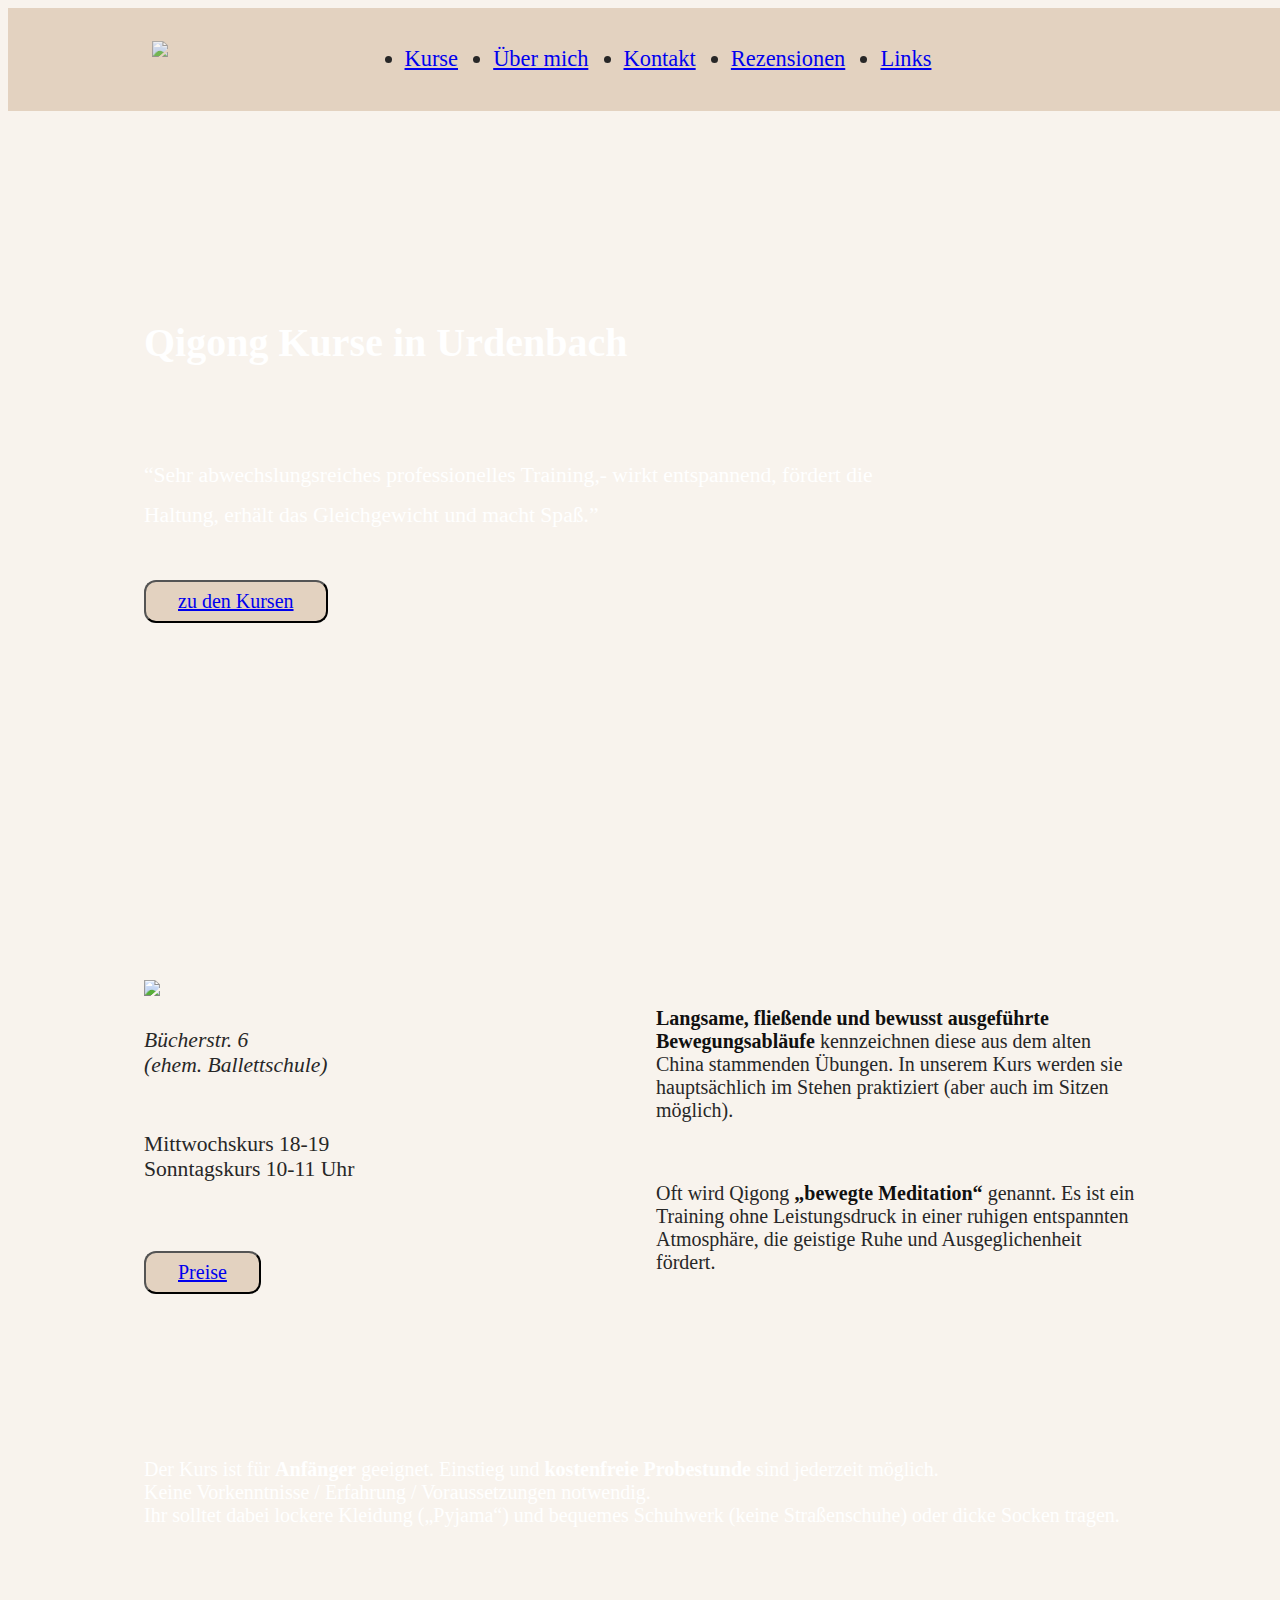
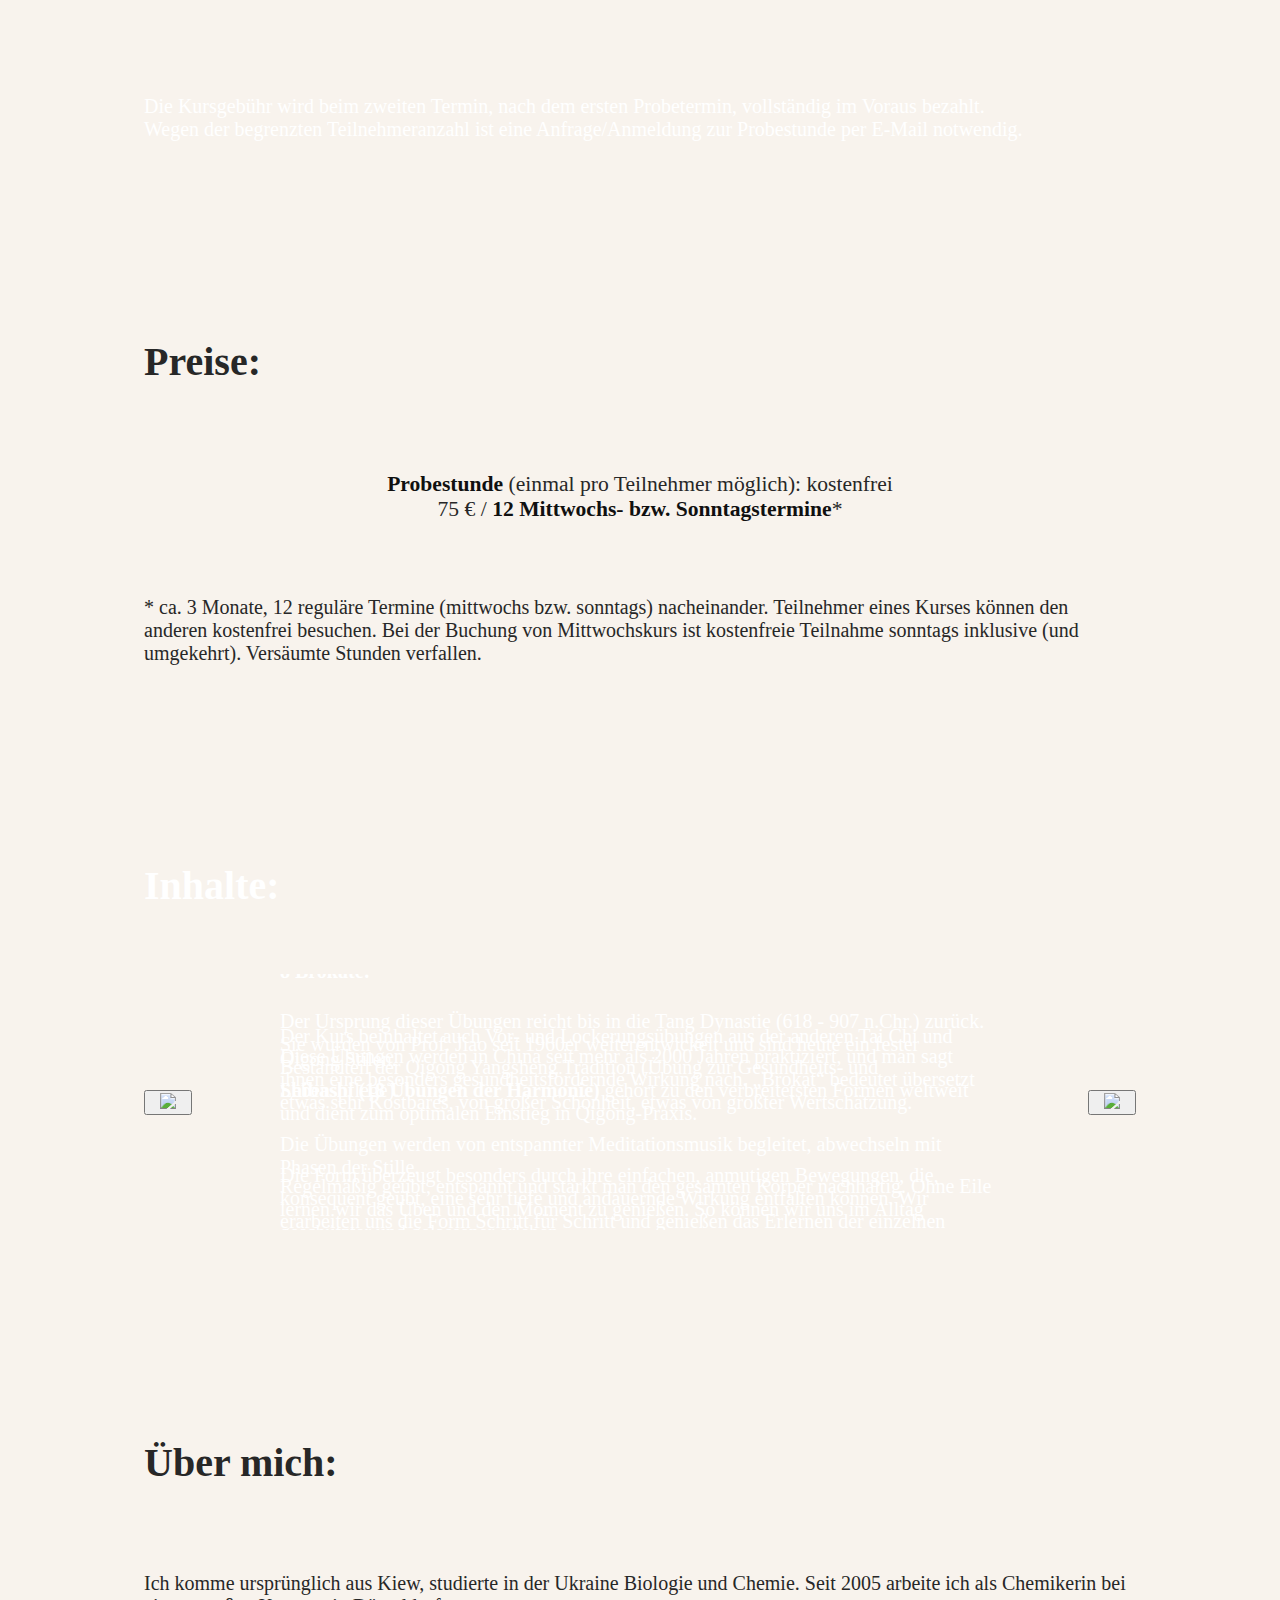
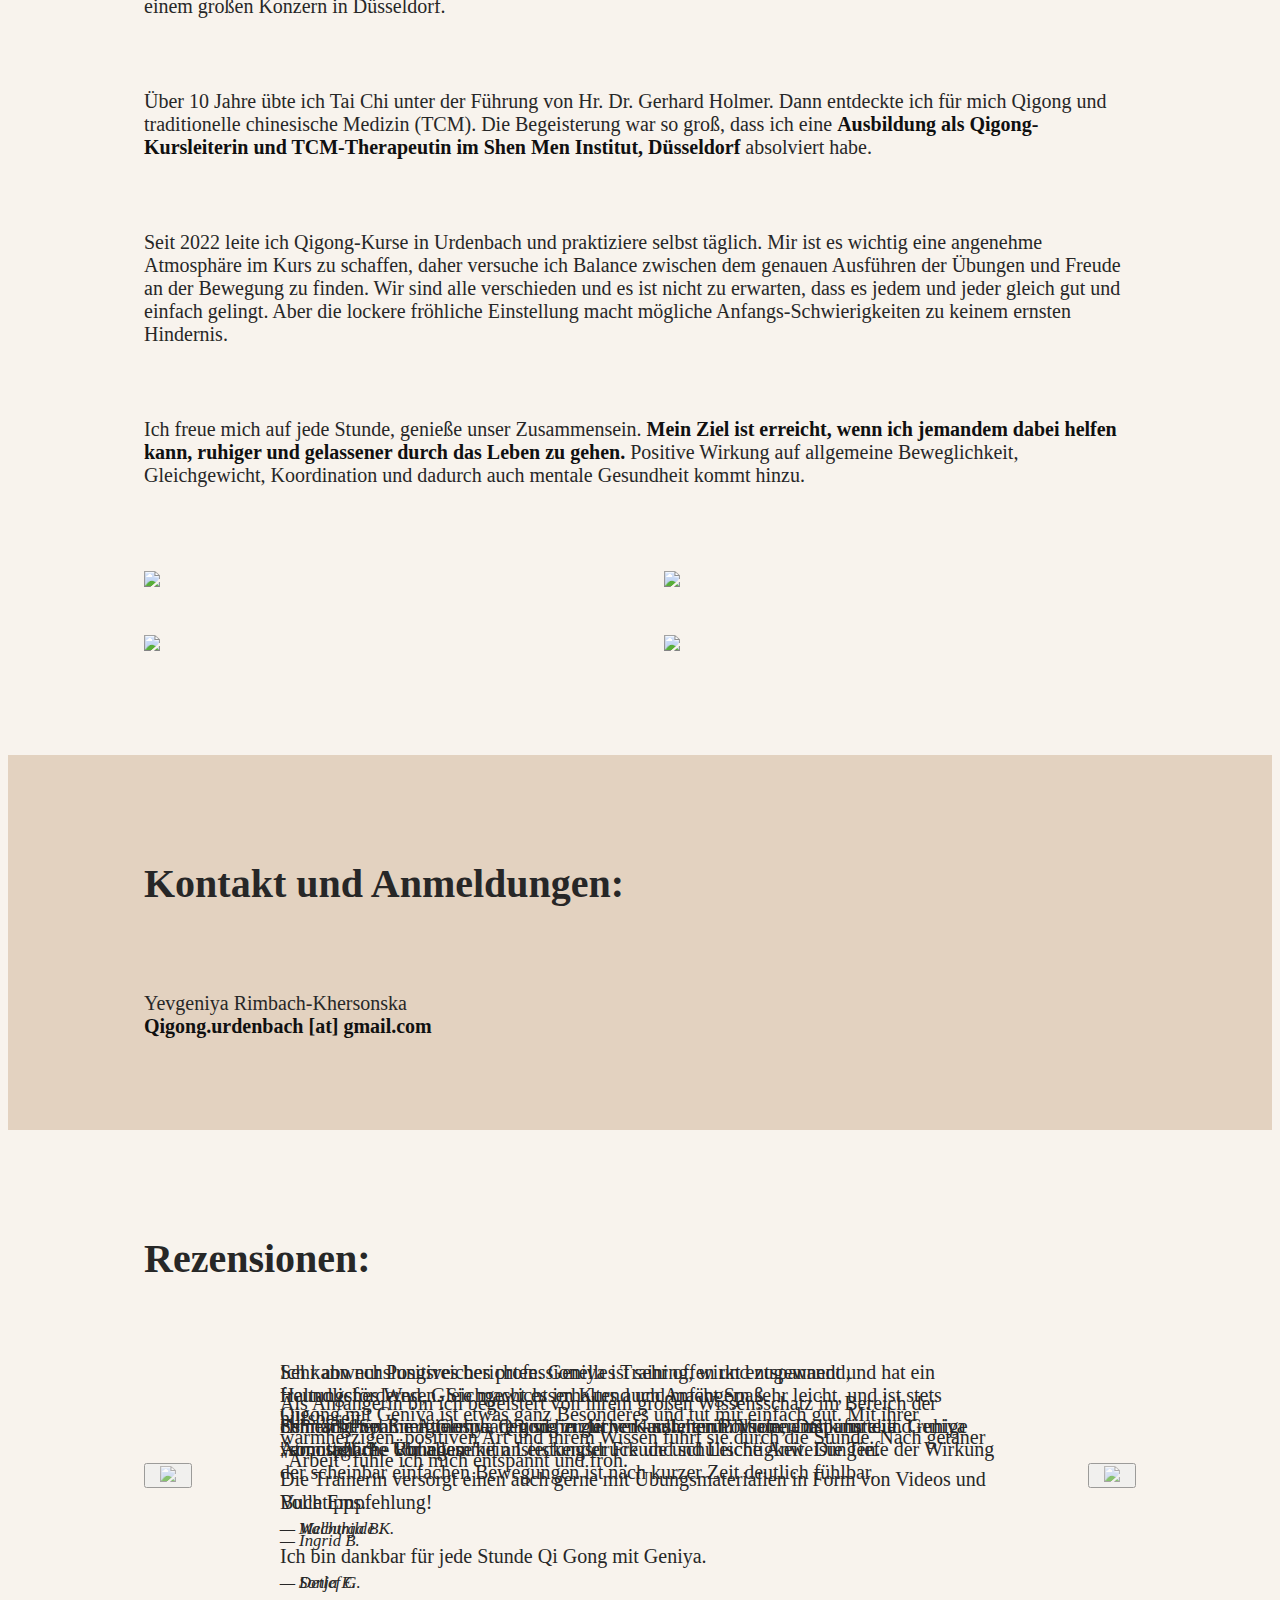
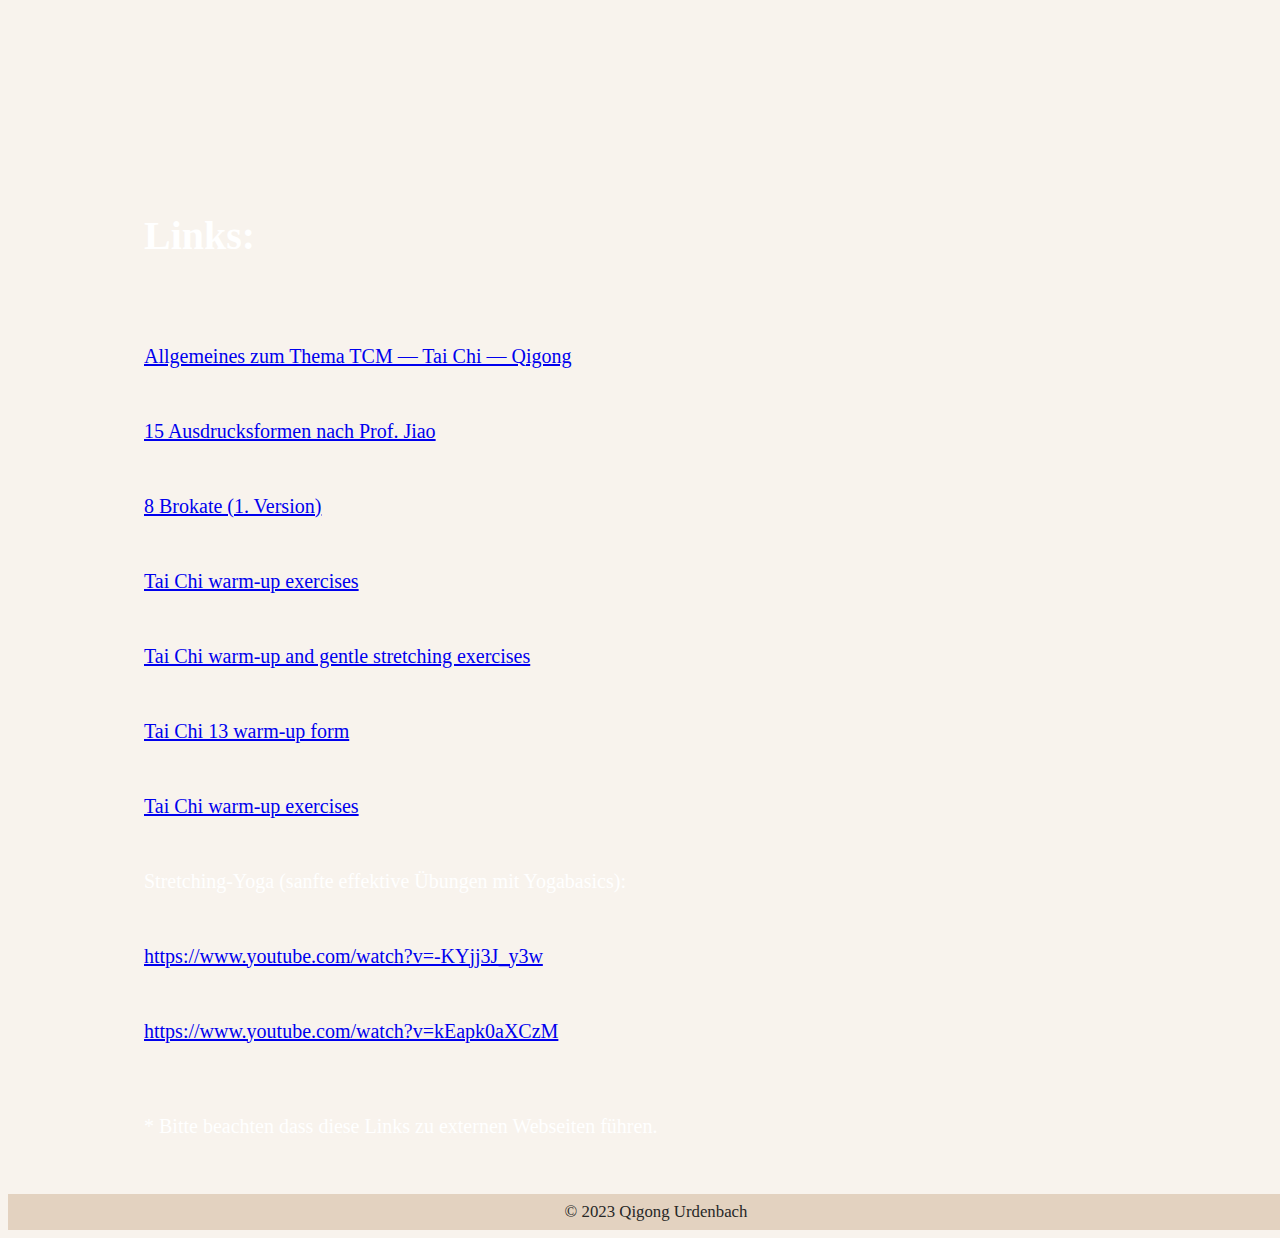
==== index.html @ e3612f19 "made carousel scroll grab window width dependent" ====
<!DOCTYPE html>
<html lang="de">
	<head>
		<link rel="stylesheet" type="text/css" href="reset.css" />
		<link rel="stylesheet" type="text/css" href="style.css" />
		<meta name="description" content="Qi Gong Kurse in Urdenbach, Düsseldorf" />
		<meta name="author" content="Mora Obradovic" />
		<meta name="viewport" content="width=device-width, initial-scale=1.0" />
		<meta charset="UTF-8" />
		<meta http-equiv="X-UA-Compatible" content="IE=edge" />
		<meta name="title" content="Qi Gong in Urdenbach" />
		<title>Qigong Urdenbach</title>
		<script type="module" src="main.js"></script>
	</head>

	<body class="section-bg_light">
		<!----------------------------- HEADER -------------------------------------->
		<header class="header section-bg_medium">
			<div class="header__container">
				<div class="header__logo">
					<a href="#"><img src="material/qigong%20urdenbach%20logo.png" /></a>
				</div>
				<nav>
					<ul id="header__navbar" class="header__navbar">
						<button id="btn-mobile-menu_close" class="hamburger_menu">
							<svg
								xmlns="http://www.w3.org/2000/svg"
								fill="none"
								viewBox="0 0 24 24"
								stroke-width="1.5"
								stroke="currentColor"
								width="100%"
								height="100%"
							>
								<path
									stroke-linecap="round"
									stroke-linejoin="round"
									d="M6 18L18 6M6 6l12 12"
								/>
							</svg>
						</button>
						<li><a href="#Kurse">Kurse</a></li>
						<li><a href="#Ueber_mich">Über mich</a></li>
						<li><a href="#Kontakt">Kontakt</a></li>
						<li><a href="#Rezensionen">Rezensionen</a></li>
						<li><a href="#Links">Links</a></li>
					</ul>
				</nav>
				<div class="header__rechte-ecke">
					<button id="btn-mobile-menu_open" class="hamburger_menu">
						<svg
							xmlns="http://www.w3.org/2000/svg"
							fill="none"
							viewBox="0 0 24 24"
							stroke-width="1.5"
							stroke="currentColor"
							width="100%"
							height="100%"
						>
							<path
								stroke-linecap="round"
								stroke-linejoin="round"
								d="M3.75 6.75h16.5M3.75 12h16.5m-16.5 5.25h16.5"
							/>
						</svg>
					</button>
				</div>
			</div>
		</header>
		<main>
			<!----------------------------- HERO -------------------------------------->
			<section class="section-hero --section-bg_image">
				<div class="section__container-row">
					<div class="section-hero__left-item">
						<h1 class="section-heading">Qigong Kurse in Urdenbach</h1>
						<div class="section-hero__container">
							<p class="hero__text">
								“Sehr abwechslungsreiches professionelles Training,- wirkt
								entspannend, fördert die Haltung, erhält das Gleichgewicht und
								macht Spaß.”
							</p>
							<button class="button --margin-top">
								<a href="#Kurse">zu den Kursen</a>
							</button>
						</div>
					</div>
					<div class="section-hero__right-item"></div>
				</div>
			</section>
			<!----------------------------- SECTION KURSE -------------------------------------->
			<section id="Kurse" class="section-bg_light">
				<div class="section__container-row">
					<div class="section-kurse__left-item">
						<img
							class="section-kurse__logo"
							src="material/qigong%20urdenbach%20logo.png"
						/>
						<address class="text-large">
							Bücherstr. 6
							<br />
							(ehem. Ballettschule)
						</address>

						<p class="text-large">
							Mittwochskurs 18-19
							<br />
							Sonntagskurs 10-11 Uhr
						</p>
						<button class="button">
							<a href="#Preise">Preise</a>
						</button>
					</div>
					<div class="section-kurse__right-item">
						<!-- <iframe
							src="https://www.google.com/maps/embed?pb=!1m18!1m12!1m3!1d2502.953207985899!2d6.866088715536618!3d51.146213979577404!2m3!1f0!2f0!3f0!3m2!1i1024!2i768!4f13.1!3m3!1m2!1s0x47b8cccb481c6ac1%3A0x5a1dfdce46d3f08c!2zQsO8Y2hlcnN0cmHDn2UgNiwgNDA1OTMgRMO8c3NlbGRvcmY!5e0!3m2!1sen!2sde!4v1680103385649!5m2!1sen!2sde"
							style="border: 0"
							allowfullscreen=""
							loading="lazy"
							height="100%"
							referrerpolicy="no-referrer-when-downgrade"
						></iframe> -->
						<p class="text-special">
							<b
								>Langsame, fließende und bewusst ausgeführte Bewegungsabläufe</b
							>
							kennzeichnen diese aus dem alten China stammenden Übungen. In
							unserem Kurs werden sie hauptsächlich im Stehen praktiziert (aber
							auch im Sitzen möglich).
						</p>
						<p class="text-special">
							Oft wird Qigong
							<b>„bewegte Meditation“</b> genannt. Es ist ein Training ohne
							Leistungsdruck in einer ruhigen entspannten Atmosphäre, die
							geistige Ruhe und Ausgeglichenheit fördert.
						</p>
					</div>
				</div>
			</section>
			<!----------------------------- SECTION KURSINFOS -------------------------------------->
			<section class="section-kursinfos --section-bg_image">
				<div class="section__container-column --s-kursinfos__container">
					<p class="text-regular">
						Der Kurs ist für <b>Anfänger</b> geeignet. Einstieg und
						<b>kostenfreie Probestunde</b> sind jederzeit möglich.
						<br />
						Keine Vorkenntnisse / Erfahrung / Voraussetzungen notwendig.
						<br />
						Ihr solltet dabei lockere Kleidung („Pyjama“) und bequemes Schuhwerk
						(keine Straßenschuhe) oder dicke Socken tragen.
					</p>
					<p class="text-special">
						Die Kursgebühr wird beim zweiten Termin, nach dem ersten
						Probetermin, vollständig im Voraus bezahlt.
						<br />
						Wegen der begrenzten Teilnehmeranzahl ist eine Anfrage/Anmeldung zur
						Probestunde per E-Mail notwendig.
					</p>
				</div>
			</section>
			<!----------------------------- SECTION PREISE -------------------------------------->
			<section class="section-bg_light" id="Preise">
				<div class="section__container-column">
					<h2 class="section-heading">Preise:</h2>
					<p class="text-large --text-align-center">
						<b>Probestunde</b> (einmal pro Teilnehmer möglich): kostenfrei
						<br />
						75 € / <b>12 Mittwochs- bzw. Sonntagstermine</b>*
					</p>
					<p class="text-special">
						* ca. 3 Monate, 12 reguläre Termine (mittwochs bzw. sonntags)
						nacheinander. Teilnehmer eines Kurses können den anderen kostenfrei
						besuchen. Bei der Buchung von Mittwochskurs ist kostenfreie
						Teilnahme sonntags inklusive (und umgekehrt). Versäumte Stunden
						verfallen.
					</p>
				</div>
			</section>
			<!----------------------------- SECTION INHALTE -------------------------------------->
			<section id="Kursinhalte" class="section-inhalte --section-bg_image">
				<div class="section__container-column">
					<h2 class="section-heading">Inhalte:</h2>
					<div class="carousel">
						<button class="carousel-btn --btn-white btn-l">
							<img src="./public/svgs/chevron-l-white.svg" />
						</button>

						<div class="carousel__container">
							<div class="carousel__inhalt-container">
								<blockquote class="carousel__inhalt">
									<p class="text-regular">
										<b>Shibashi (18 Übungen der Harmonie)</b> gehört zu den
										verbreitetsten Formen weltweit und dient zum optimalen
										Einstieg in Qigong-Praxis.
									</p>
								</blockquote>
							</div>
							<div class="carousel__inhalt-container">
								<blockquote class="carousel__inhalt">
									<p class="text-regular">
										<b>8 Brokate:</b>
									</p>
									<p class="text-regular">
										Diese Übungen werden in China seit mehr als 2000 Jahren
										praktiziert, und man sagt ihnen eine besonders
										gesundheitsfördernde Wirkung nach. „Brokat“ bedeutet
										übersetzt etwas sehr Kostbares, von großer Schönheit, etwas
										von größter Wertschätzung.
									</p>
									<p class="text-regular">
										Regelmäßig geübt, entspannt und stärkt man den gesamten
										Körper nachhaltig. Ohne Eile lernen wir das Üben und den
										Moment zu genießen. So können wir uns im Alltag geschützter
										und gelassener erleben.
									</p>
								</blockquote>
							</div>
							<div class="carousel__inhalt-container">
								<blockquote class="carousel__inhalt">
									<p class="text-regular">
										<b
											>Die 15 Ausdrucksformen nach Prof. Jiao (Qigong Tai Chi
											Shiwushi):</b
										>
									</p>
									<p class="text-regular">
										Der Ursprung dieser Übungen reicht bis in die Tang Dynastie
										(618 - 907 n.Chr.) zurück. Sie wurden von Prof. Jiao seit
										1960er weiterentwickelt und sind heute ein fester
										Bestandteil der Qigong Yangsheng Tradition (Übung zur
										Gesundheits- und Lebenspflege).
									</p>

									<p class="text-regular">
										Die Form überzeugt besonders durch ihre einfachen, anmutigen
										Bewegungen, die, konsequent geübt, eine sehr tiefe und
										andauernde Wirkung entfalten können. Wir erarbeiten uns die
										Form Schritt für Schritt und genießen das Erlernen der
										einzelnen Übungen, wie etwa „Der rote Drache spreizt seine
										Klauen“ oder „Zerteile die Wolken und halte den Mond“.
									</p>
								</blockquote>
							</div>
							<div class="carousel__inhalt-container">
								<blockquote class="carousel__inhalt">
									<p class="text-regular">
										Der Kurs beinhaltet auch Vor- und Lockerungsübungen aus der
										anderen Tai Chi und Qigong Stilen.
									</p>
									<p class="text-regular">
										Die Übungen werden von entspannter Meditationsmusik
										begleitet, abwechseln mit Phasen der Stille.
									</p>
								</blockquote>
							</div>
						</div>
						<button class="carousel-btn --btn-white btn-r">
							<img src="./public/svgs/chevron-r-white.svg" />
						</button>
					</div>
				</div>
			</section>
			<!----------------------------- SECTION UEBER MICH -------------------------------------->
			<section id="Ueber_mich" class="section-bg_light">
				<div class="section__container-column">
					<h2 class="section-heading">Über mich:</h2>
					<p class="text-special">
						Ich komme ursprünglich aus Kiew, studierte in der Ukraine Biologie
						und Chemie. Seit 2005 arbeite ich als Chemikerin bei einem großen
						Konzern in Düsseldorf.
					</p>
					<p class="text-special">
						Über 10 Jahre übte ich Tai Chi unter der Führung von Hr. Dr. Gerhard
						Holmer. Dann entdeckte ich für mich Qigong und traditionelle
						chinesische Medizin (TCM). Die Begeisterung war so groß, dass ich
						eine
						<b
							>Ausbildung als Qigong-Kursleiterin und TCM-Therapeutin im Shen
							Men Institut, Düsseldorf</b
						>
						absolviert habe.
					</p>
					<p class="text-special">
						Seit 2022 leite ich Qigong-Kurse in Urdenbach und praktiziere selbst
						täglich. Mir ist es wichtig eine angenehme Atmosphäre im Kurs zu
						schaffen, daher versuche ich Balance zwischen dem genauen Ausführen
						der Übungen und Freude an der Bewegung zu finden. Wir sind alle
						verschieden und es ist nicht zu erwarten, dass es jedem und jeder
						gleich gut und einfach gelingt. Aber die lockere fröhliche
						Einstellung macht mögliche Anfangs-Schwierigkeiten zu keinem ernsten
						Hindernis.
					</p>
					<p class="text-special">
						Ich freue mich auf jede Stunde, genieße unser Zusammensein.
						<b>
							Mein Ziel ist erreicht, wenn ich jemandem dabei helfen kann,
							ruhiger und gelassener durch das Leben zu gehen.
						</b>
						Positive Wirkung auf allgemeine Beweglichkeit, Gleichgewicht,
						Koordination und dadurch auch mentale Gesundheit kommt hinzu.
					</p>
					<div class="section-ueber_mich__gallerie">
						<img src="material/1-P1010090.JPG" />
						<img src="material/1-P1010098.JPG" />
						<img src="material/1-P1010136.JPG" />
						<img src="material/flyer1.heic" />
					</div>
				</div>
			</section>
			<!----------------------------- SECTION KONTAKT -------------------------------------->
			<section class="section-bg_medium" id="Kontakt">
				<div class="section__container-column">
					<h2 class="section-heading">Kontakt und Anmeldungen:</h2>
					<p class="text-regular">
						Yevgeniya Rimbach-Khersonska
						<br />
						<b>Qigong.urdenbach [at] gmail.com</b>
					</p>
				</div>
			</section>
			<!----------------------------- SECTION REZENSIONEN -------------------------------------->
			<section id="Rezensionen" class="section-bg_light">
				<div class="section__container-column">
					<h2 class="section-heading">Rezensionen:</h2>
					<div class="carousel">
						<button class="carousel-btn btn-l">
							<img src="./public/svgs/chevron-l.svg" />
						</button>
						<div class="carousel__container">
							<div class="carousel__inhalt-container">
								<blockquote class="carousel__inhalt">
									<p class="text-regular">
										Qigong mit Geniya ist etwas ganz Besonderes und tut mir
										einfach gut. Mit ihrer warmherzigen, positiven Art und ihrem
										Wissen führt sie durch die Stunde. Nach getaner "Arbeit"
										fühle ich mich entspannt und froh.
									</p>
									<p class="text-special text-small">
										<cite>&mdash; Ingrid B.</cite>
									</p>
								</blockquote>
							</div>
							<div class="carousel__inhalt-container">
								<blockquote class="carousel__inhalt">
									<p class="text-regular">
										Qigong mit Geniya macht mir sehr viel Freude.
									</p>
									<p class="text-regular">
										Als Anfängerin bin ich begeistert von ihrem großen
										Wissensschatz im Bereich der chinesischen Energielehre, den
										sie in gut verdaulichen Portionen mit uns teilt. Geniya
										vermittelt die Übungen mit ansteckender Freude und
										Leichtigkeit. Die Tiefe der Wirkung der scheinbar einfachen
										Bewegungen ist nach kurzer Zeit deutlich fühlbar.
									</p>
									<p class="text-regular">
										Ich bin dankbar für jede Stunde Qi Gong mit Geniya.
									</p>
									<p class="text-special text-small">
										<cite>&mdash; Anne S.</cite>
									</p>
								</blockquote>
							</div>

							<div class="carousel__inhalt-container">
								<blockquote class="carousel__inhalt">
									<p class="text-regular">
										Sehr angenehme Atmosphäre und herzliche Kursleiterin. Vielen
										Dank für die "sonntägliche Ruheoase"
									</p>
									<p class="text-special text-small">
										<cite>&mdash; Mechthilde K.</cite>
									</p>
								</blockquote>
							</div>
							<div class="carousel__inhalt-container">
								<blockquote class="carousel__inhalt">
									<p class="text-regular">
										Sehr abwechslungsreiches professionelles Training, wirkt
										entspannend, Haltungsfördernd, Gleichgewichtserhaltend und
										macht Spaß.
									</p>
									<p class="text-regular">
										Die Trainerin versorgt einen auch gerne mit
										Übungsmaterialien in Form von Videos und Buchtipps.
									</p>
									<p class="text-special text-small">
										<cite>&mdash; Sonja E.</cite>
									</p>
								</blockquote>
							</div>

							<div class="carousel__inhalt-container">
								<blockquote class="carousel__inhalt">
									<p class="text-regular">
										Ich kann nur Positives berichten. Geniya ist sehr offen und
										zugewandt und hat ein freundliches Wesen. Sie macht es im
										Kurs auch Anfängern sehr leicht, und ist stets hilfsbereit.
									</p>

									<p class="text-regular">Volle Empfehlung!</p>
									<p class="text-special text-small">
										<cite>&mdash; Detlef G.</cite>
									</p>
								</blockquote>
							</div>
							<div class="carousel__inhalt-container">
								<blockquote class="carousel__inhalt">
									<p class="text-regular">
										Es macht Spaß mit Geniya Qigong zu lernen - sehr einfühlsam,
										entspannte und ruhige Atmosphäre - vor allem kein
										Leistungsdruck und schulische Anweisungen.
									</p>
									<p class="text-special text-small">
										<cite>&mdash; Walburga B.</cite>
									</p>
								</blockquote>
							</div>
						</div>
						<button class="carousel-btn btn-r">
							<img src="./public/svgs/chevron-r.svg" />
						</button>
					</div>
				</div>
			</section>
			<!----------------------------- SECTION LINKS -------------------------------------->
			<section id="Links" class="section-links --section-bg_image">
				<div class="section__container-column">
					<h2 class="section-heading">Links:</h2>
					<div class="section-links__links text-regular">
						<p>
							<a href="https://taiji-forum.de/qigong/#tcm">
								Allgemeines zum Thema TCM &mdash; Tai Chi &mdash; Qigong
							</a>
						</p>
						<p>
							<a href="https://www.youtube.com/watch?v=NWKXgS5KwWg&t=2038s">
								15 Ausdrucksformen nach Prof. Jiao
							</a>
						</p>
						<p>
							<a href="https://www.youtube.com/watch?v=cwlvTcWR3Gs">
								8 Brokate (1. Version)
							</a>
						</p>
						<p>
							<a href="    https://www.youtube.com/watch?v=P4vtnjWkR5s">
								Tai Chi warm-up exercises
							</a>
						</p>
						<p>
							<a href="https://www.youtube.com/watch?v=CapcTSdebkA&t=84s">
								Tai Chi warm-up and gentle stretching exercises
							</a>
						</p>
						<p>
							<a href="https://www.youtube.com/watch?v=yZDytxYvkLg&t=38s">
								Tai Chi 13 warm-up form
							</a>
						</p>
						<p>
							<a href="https://www.youtube.com/watch?v=KV-rZsddrp8">
								Tai Chi warm-up exercises
							</a>
						</p>
						<p>Stretching-Yoga (sanfte effektive Übungen mit Yogabasics):</p>
						<p>
							<a href="https://www.youtube.com/watch?v=-KYjj3J_y3w">
								https://www.youtube.com/watch?v=-KYjj3J_y3w
							</a>
						</p>
						<p>
							<a href="https://www.youtube.com/watch?v=kEapk0aXCzM">
								https://www.youtube.com/watch?v=kEapk0aXCzM
							</a>
						</p>
					</div>
					<p class="text-special">
						* Bitte beachten dass diese Links zu externen Webseiten führen.
					</p>
				</div>
			</section>
		</main>
		<!----------------------------- FOOTER  -------------------------------------->
		<footer class="footer section-bg_medium">
			<small class="text-small"> © 2023 Qigong Urdenbach </small>
		</footer>
	</body>
</html>
---- style.css ----
/* Contents of this file:
  * 1.0 - Font imports
  * 2.0 - Variables
  * 3.0 - Global CSS
  * 4.0 - Single-use Components
  * 5.0 - Utility Classes
  * 6.0 - Media Queries
  */
/* ========================================
 * 1.0 - FONT IMPORTS 
 * ======================================= */
/* open-sans-regular - latin */
@font-face {
	font-display: swap; /* Check https://developer.mozilla.org/en-US/docs/Web/CSS/@font-face/font-display for other options. */
	font-family: "Open Sans";
	font-style: normal;
	font-weight: 400;
	src: url("./public/fonts/open-sans-v34-latin/open-sans-v34-latin-regular.eot"); /* IE9 Compat Modes */
	src: url("./public/fonts/open-sans-v34-latin/open-sans-v34-latin-regular.eot?#iefix")
			format("embedded-opentype"),
		/* IE6-IE8 */
			url("./public/fonts/open-sans-v34-latin/open-sans-v34-latin-regular.woff2")
			format("woff2"),
		/* Super Modern Browsers */
			url("./public/fonts/open-sans-v34-latin/open-sans-v34-latin-regular.woff")
			format("woff"),
		/* Modern Browsers */
			url("./public/fonts/open-sans-v34-latin/open-sans-v34-latin-regular.ttf")
			format("truetype"),
		/* Safari, Android, iOS */
			url("./public/fonts/open-sans-v34-latin/open-sans-v34-latin-regular.svg#OpenSans")
			format("svg"); /* Legacy iOS */
}
/* open-sans-600 - latin */
@font-face {
	font-display: swap; /* Check https://developer.mozilla.org/en-US/docs/Web/CSS/@font-face/font-display for other options. */
	font-family: "Open Sans";
	font-style: normal;
	font-weight: 600;
	src: url("./public/fonts/open-sans-v34-latin/open-sans-v34-latin-600.eot"); /* IE9 Compat Modes */
	src: url("./public/fonts/open-sans-v34-latin/open-sans-v34-latin-600.eot?#iefix")
			format("embedded-opentype"),
		/* IE6-IE8 */
			url("./public/fonts/open-sans-v34-latin/open-sans-v34-latin-600.woff2")
			format("woff2"),
		/* Super Modern Browsers */
			url("./public/fonts/open-sans-v34-latin/open-sans-v34-latin-600.woff")
			format("woff"),
		/* Modern Browsers */
			url("./public/fonts/open-sans-v34-latin/open-sans-v34-latin-600.ttf")
			format("truetype"),
		/* Safari, Android, iOS */
			url("./public/fonts/open-sans-v34-latin/open-sans-v34-latin-600.svg#OpenSans")
			format("svg"); /* Legacy iOS */
}
/* open-sans-700 - latin */
@font-face {
	font-display: swap; /* Check https://developer.mozilla.org/en-US/docs/Web/CSS/@font-face/font-display for other options. */
	font-family: "Open Sans";
	font-style: normal;
	font-weight: 700;
	src: url("./public/fonts/open-sans-v34-latin/open-sans-v34-latin-700.eot"); /* IE9 Compat Modes */
	src: url("./public/fonts/open-sans-v34-latin/open-sans-v34-latin-700.eot?#iefix")
			format("embedded-opentype"),
		/* IE6-IE8 */
			url("./public/fonts/open-sans-v34-latin/open-sans-v34-latin-700.woff2")
			format("woff2"),
		/* Super Modern Browsers */
			url("./public/fonts/open-sans-v34-latin/open-sans-v34-latin-700.woff")
			format("woff"),
		/* Modern Browsers */
			url("./public/fonts/open-sans-v34-latin/open-sans-v34-latin-700.ttf")
			format("truetype"),
		/* Safari, Android, iOS */
			url("./public/fonts/open-sans-v34-latin/open-sans-v34-latin-700.svg#OpenSans")
			format("svg"); /* Legacy iOS */
}
/* titillium-web-regular - latin */
@font-face {
	font-display: swap; /* Check https://developer.mozilla.org/en-US/docs/Web/CSS/@font-face/font-display for other options. */
	font-family: "Titillium Web";
	font-style: normal;
	font-weight: 400;
	src: url("./public/fonts/titillium-web-v15-latin/titillium-web-v15-latin-regular.eot"); /* IE9 Compat Modes */
	src: url("./public/fonts/titillium-web-v15-latin/titillium-web-v15-latin-regular.eot?#iefix")
			format("embedded-opentype"),
		/* IE6-IE8 */
			url("./public/fonts/titillium-web-v15-latin/titillium-web-v15-latin-regular.woff2")
			format("woff2"),
		/* Super Modern Browsers */
			url("./public/fonts/titillium-web-v15-latin/titillium-web-v15-latin-regular.woff")
			format("woff"),
		/* Modern Browsers */
			url("./public/fonts/titillium-web-v15-latin/titillium-web-v15-latin-regular.ttf")
			format("truetype"),
		/* Safari, Android, iOS */
			url("./public/fonts/titillium-web-v15-latin/titillium-web-v15-latin-regular.svg#TitilliumWeb")
			format("svg"); /* Legacy iOS */
}
/* titillium-web-600 - latin */
@font-face {
	font-display: swap; /* Check https://developer.mozilla.org/en-US/docs/Web/CSS/@font-face/font-display for other options. */
	font-family: "Titillium Web";
	font-style: normal;
	font-weight: 600;
	src: url("./public/fonts/titillium-web-v15-latin/titillium-web-v15-latin-600.eot"); /* IE9 Compat Modes */
	src: url("./public/fonts/titillium-web-v15-latin/titillium-web-v15-latin-600.eot?#iefix")
			format("embedded-opentype"),
		/* IE6-IE8 */
			url("./public/fonts/titillium-web-v15-latin/titillium-web-v15-latin-600.woff2")
			format("woff2"),
		/* Super Modern Browsers */
			url("./public/fonts/titillium-web-v15-latin/titillium-web-v15-latin-600.woff")
			format("woff"),
		/* Modern Browsers */
			url("./public/fonts/titillium-web-v15-latin/titillium-web-v15-latin-600.ttf")
			format("truetype"),
		/* Safari, Android, iOS */
			url("./public/fonts/titillium-web-v15-latin/titillium-web-v15-latin-600.svg#TitilliumWeb")
			format("svg"); /* Legacy iOS */
}
/* titillium-web-700 - latin */
@font-face {
	font-display: swap; /* Check https://developer.mozilla.org/en-US/docs/Web/CSS/@font-face/font-display for other options. */
	font-family: "Titillium Web";
	font-style: normal;
	font-weight: 700;
	src: url("./public/fonts/titillium-web-v15-latin/titillium-web-v15-latin-700.eot"); /* IE9 Compat Modes */
	src: url("./public/fonts/titillium-web-v15-latin/titillium-web-v15-latin-700.eot?#iefix")
			format("embedded-opentype"),
		/* IE6-IE8 */
			url("./public/fonts/titillium-web-v15-latin/titillium-web-v15-latin-700.woff2")
			format("woff2"),
		/* Super Modern Browsers */
			url("./public/fonts/titillium-web-v15-latin/titillium-web-v15-latin-700.woff")
			format("woff"),
		/* Modern Browsers */
			url("./public/fonts/titillium-web-v15-latin/titillium-web-v15-latin-700.ttf")
			format("truetype"),
		/* Safari, Android, iOS */
			url("./public/fonts/titillium-web-v15-latin/titillium-web-v15-latin-700.svg#TitilliumWeb")
			format("svg"); /* Legacy iOS */
}
/* sansita-regular - latin */
@font-face {
	font-display: swap; /* Check https://developer.mozilla.org/en-US/docs/Web/CSS/@font-face/font-display for other options. */
	font-family: "Sansita";
	font-style: normal;
	font-weight: 400;
	src: url("./public/fonts/sansita-v10-latin/sansita-v10-latin-regular.eot"); /* IE9 Compat Modes */
	src: url("./public/fonts/sansita-v10-latin/sansita-v10-latin-regular.eot?#iefix")
			format("embedded-opentype"),
		/* IE6-IE8 */
			url("./public/fonts/sansita-v10-latin/sansita-v10-latin-regular.woff2")
			format("woff2"),
		/* Super Modern Browsers */
			url("./public/fonts/sansita-v10-latin/sansita-v10-latin-regular.woff")
			format("woff"),
		/* Modern Browsers */
			url("./public/fonts/sansita-v10-latin/sansita-v10-latin-regular.ttf")
			format("truetype"),
		/* Safari, Android, iOS */
			url("./public/fonts/sansita-v10-latin/sansita-v10-latin-regular.svg#Sansita")
			format("svg"); /* Legacy iOS */
}
/* ========================================
 * 2.0 - VARIABLES
 * ======================================= */
:root {
	--section-max-width: 62rem;

	--font-family-text: "Open Sans";
	--font-family-special: "Titillium Web";
	--font-family-heading: "Sansita";

	--font-weight-regular: 400;
	--font-weight-bold: 600;

	--font-size-small: clamp(1.05rem, 1vw, 1.15rem);
	--font-size-normal: clamp(1.25rem, 1.2vw, 1.3rem);
	--font-size-xl: clamp(1.35rem, 1.3vw, 1.5rem);
	--font-size-2xl: clamp(1.4rem, 1.5vw, 1.6rem);
	--font-size-3xl: clamp(2.5rem, 2.75vw, 3.5rem);
	--font-size-4xl: clamp(3rem, 3.5vw, 4.5rem);

	--header-logo-size: clamp(2.25rem, 2vw, 2.75rem);

	--color-text-light: #5e5e5e;
	--color-text: #272727;
	--color-bold: #101010;
	--color-ultralight: #fff;
	--color-light: #f8f3ed;
	--color-medium: #e3d2c0;
	--color-selection: #c8e5b9;
}
/* ========================================
 * 3.0 - GLOBAL CSS
 * ======================================= */
/* SCROLL BEHAVIOUR */
html {
	scroll-behavior: smooth;
}
section {
	scroll-margin-top: calc(var(--header-logo-size) + 2rem);
}
/* SELECTION */
::selection {
	background-color: var(--color-selection);
	color: var(--color-text);
}
::-moz-selection {
	background-color: var(--color-selection);
	color: var(--color-text);
}
/* SECTIONS */
.section-bg_light {
	background-color: var(--color-light);
	color: var(--color-text);
}
.section-bg_medium {
	background-color: var(--color-medium);
	color: var(--color-text);
}
.--section-bg_image {
	background-repeat: no-repeat;
	background-size: cover;
	background-position: center;
	color: var(--color-ultralight);
}
/* CONTAINERS */
.section__container-column {
	margin: 0 auto;
	max-width: var(--section-max-width);
	display: flex;
	flex-direction: column;
	gap: 2rem;
	padding: 4.5rem 3rem;
}
.section__container-row {
	margin: auto;
	max-width: var(--section-max-width);
	display: flex;
	gap: 2rem;
	padding: 4.5rem 3rem;
	justify-content: space-between;
	align-items: flex-end;
}
/* BUTTON */
.button {
	font-family: var(--font-family-text);
	color: var(--color-text);
	font-size: var(--font-size-normal);
	background-color: var(--color-medium);
	padding: 0.5rem 2rem;
	border-radius: 0.75rem;
	width: fit-content;
	margin-top: 1rem;
}
.button a:hover {
	color: var(--color-ultralight);
	transition: color 0.5s;
}
/* ========================================
 * 4.0 - SINGLE-USE COMPONENTS
 * ======================================= */
/* HEADER */
.header {
	width: 100%;
	position: fixed;
	z-index: 99;
	user-select: none;
	-moz-user-select: none;
}
.header__container {
	max-width: var(--section-max-width);
	display: flex;
	padding: 1rem 3rem;
	margin: auto;
	justify-content: space-between;
	align-items: center;
	gap: 2rem;
}
.header__navbar {
	display: flex;
	gap: clamp(1.5rem, 2.75vw, 2.5rem);
	font-family: var(--font-family-text);
	font-size: var(--font-size-2xl);
}
.header__navbar li {
	width: max-content;
	transition: color 0.5s;
}
.header__navbar li:hover {
	color: var(--color-ultralight);
}
.header__logo {
	text-align: left;
	height: var(--header-logo-size);
	flex: 1 1 20rem;
	opacity: 0.8;
}
.header__logo img {
	height: 100%;
}
.header__rechte-ecke {
	flex: 1 1 20rem;
}
.hamburger_menu {
	display: none;
	transition: opacity 0.1s;
}
.hamburger_menu:hover,
.hamburger_menu:active {
	opacity: 0.3;
}
/* SECTION HERO */
.section-hero {
	min-height: 100vh;
	background-image: url(./material/webseite_startbild.jpg);
	background-size: cover;
	display: flex;
	flex-direction: column;
	justify-content: center;
}
.section-hero__left-item {
	flex: 1 1 32rem;
	display: flex;
	flex-direction: column;
	gap: var(--font-size-3xl);
}
.section-hero__right-item {
	flex: 1 1 0rem;
}
.hero__text {
	font-family: var(--font-family-special);
	font-size: var(--font-size-xl);
	line-height: 2.5rem;
}
/* SECTION KURSE */
.section-kurse__left-item {
	max-width: 16rem;
	display: flex;
	flex-direction: column;
	gap: 2rem;
}
.section-kurse__right-item {
	width: 100%;
	max-width: 30rem;
	display: flex;
	flex-direction: column;
	gap: var(--font-size-normal);
	/* align-self: stretch; */
}
.section-kurse__logo {
	width: 100%;
	max-width: 13rem;
}
/* SECTION KURSINFOS*/
.section-kursinfos {
	background-image: url(./material/1-P1010181.JPG);
}
.--s-kursinfos__container {
	gap: 8rem;
	justify-content: space-between;
}
/* SECTION PREISE */

/* SECTION INHALTE */
.section-inhalte {
	background-image: url(./material/photo_gruppe_1.jpeg);
}
/* SECTION CAROUSEL (INHALTE & REZENSIONEN) */
.carousel {
	display: flex;
	gap: var(--font-size-4xl);
	align-items: center;
	margin-bottom: 2rem;
}
.carousel__container {
	min-height: 16rem;
	flex: 1 1 40rem;
	position: relative;
	overflow: hidden;
	transition: height 0.5s;
}
.carousel__inhalt-container {
	display: flex;
	flex-direction: column;
	justify-content: center;
	position: absolute;
	height: 100%;
}
.carousel__inhalt {
	gap: var(--font-size-xl);
	display: flex;
	flex-direction: column;
	justify-content: center;
	user-select: none;
	-moz-user-select: none;
}
.carousel-btn {
	flex: 0 0 var(--font-size-4xl);
	opacity: 0.7;
	transition: opacity 0.3s;
}
.--btn-white {
	opacity: 1;
}
.carousel-btn:hover {
	cursor: pointer;
	opacity: 0.25;
}
.--btn-white:hover {
	cursor: pointer;
	opacity: 0.5;
}

/* SECTION UEBER MICH */
.section-ueber_mich__gallerie {
	margin: 2rem 0;
	display: grid;
	grid-template: 1fr 1fr / 1fr 1fr;
	grid-gap: var(--font-size-4xl);
}
.section-ueber_mich__gallerie img {
	width: 100%;
}
/* SECTION KONTAKT */

/* SECTION LINKS */
.section-links {
	background-image: url(./material/1-P1010181.JPG);
	min-height: calc(100vh - 4.25rem);
}
.section-links__links {
	display: flex;
	flex-direction: column;
	gap: 0.75rem;
}
.section-links__links a:hover {
	color: var(--color-medium);
	transition: color 0.5s;
}
/* FOOTER */
.footer {
	display: flex;
	padding: 0.5rem;
	align-items: center;
	justify-content: center;
	position: absolute;
	transform: translate(0, -100%);
	width: 100%;
}
/* ========================================
 * 5.0 - UTILITY CLASSES
 * ======================================= */
/* TYPOGRAPHY */
.section-heading {
	font-family: var(--font-family-heading);
	font-size: var(--font-size-3xl);
	line-height: normal;
}
.text-special {
	font-family: var(--font-family-special);
	font-size: var(--font-size-normal);
	line-height: normal;
}
.text-regular {
	font-family: var(--font-family-text);
	font-size: var(--font-size-normal);
	line-height: normal;
}
.text-large {
	font-family: var(--font-family-text);
	font-size: var(--font-size-xl);
	line-height: normal;
}
.text-small {
	font-family: var(--font-family-special);
	font-size: var(--font-size-small);
	line-height: normal;
}
/* BLOCK UTILITY CLASSES */
.--text-align-center {
	text-align: center;
}
.--margin-top {
	margin-top: 1.5rem;
}
/* INLINE UTILITY CLASSES */
b {
	display: inline;
	font-weight: var(--font-weight-bold);
	color: var(--color-bold);
}
.--section-bg_image b {
	color: var(--color-ultralight);
}
/* ========================================
 * 6.0 - MEDIA QUERIES
 * ======================================= */

@media screen and (max-width: 768px) {
	/* VARIABLES */
	:root {
		--font-size-normal: clamp(1.1rem, 1vw, 1.15rem);
		--font-size-xl: clamp(1.2rem, 1.15vw, 1.3rem);
		--font-size-3xl: clamp(1.65rem, 2.25vw, 2.5rem);
		--font-size-4xl: clamp(2.5rem, 2.75vw, 3.5rem);
	}
	/* GLOBAL CSS */
	.section__container-row {
		margin: 0 auto;
		flex-direction: column;
		align-items: center;
	}
	.button {
		align-self: center;
	}
	/* HEADER */
	.header__container {
		padding: 1rem;
		max-width: none;
	}
	.header__logo {
		flex: none;
	}
	.header__navbar {
		position: fixed;
		right: 0;
		top: 0;
		display: flex;
		flex-direction: column;
		background-color: var(--color-medium);
		padding: 1rem;
		z-index: 999;
		align-items: start;
		height: 100vh;
		transform: translateX(100%);
	}
	.header__rechte-ecke {
		flex: none;
	}
	.hamburger_menu {
		display: block;
		height: var(--header-logo-size);
		aspect-ratio: square;
		align-self: flex-end;
	}
	/* SECTION HERO */
	.section-hero .section-heading {
		font-size: var(--font-size-4xl);
	}
	.section-hero__container {
		display: flex;
		flex-direction: column;
		align-items: center;
	}
	.section-hero__left-item {
		flex: none;
	}
	/* SECTION KURSE */
	.section-kurse__left-item {
		width: 100%;
		max-width: none;
		gap: 1.5rem;
	}
	.section-kurse__right-item {
		max-width: none;
	}
	/* SECTION UEBER MICH */
	.section-ueber_mich__gallerie {
		margin: 0;
		grid-gap: 1rem;
	}
	/* SECTIONS CAROUSEL (INHALTE & REZENSIONEN) */
	.carousel {
		flex-wrap: wrap;
		justify-content: space-between;
		gap: 1.5rem;
		margin-bottom: 0;
		/* flex-direction: column; */
	}
	.carousel__container {
		order: 1;
	}
	.carousel-btn {
		order: 2;
	}
	/* TYPOGRAPHY */
	.section-heading {
		text-align: center;
	}
}
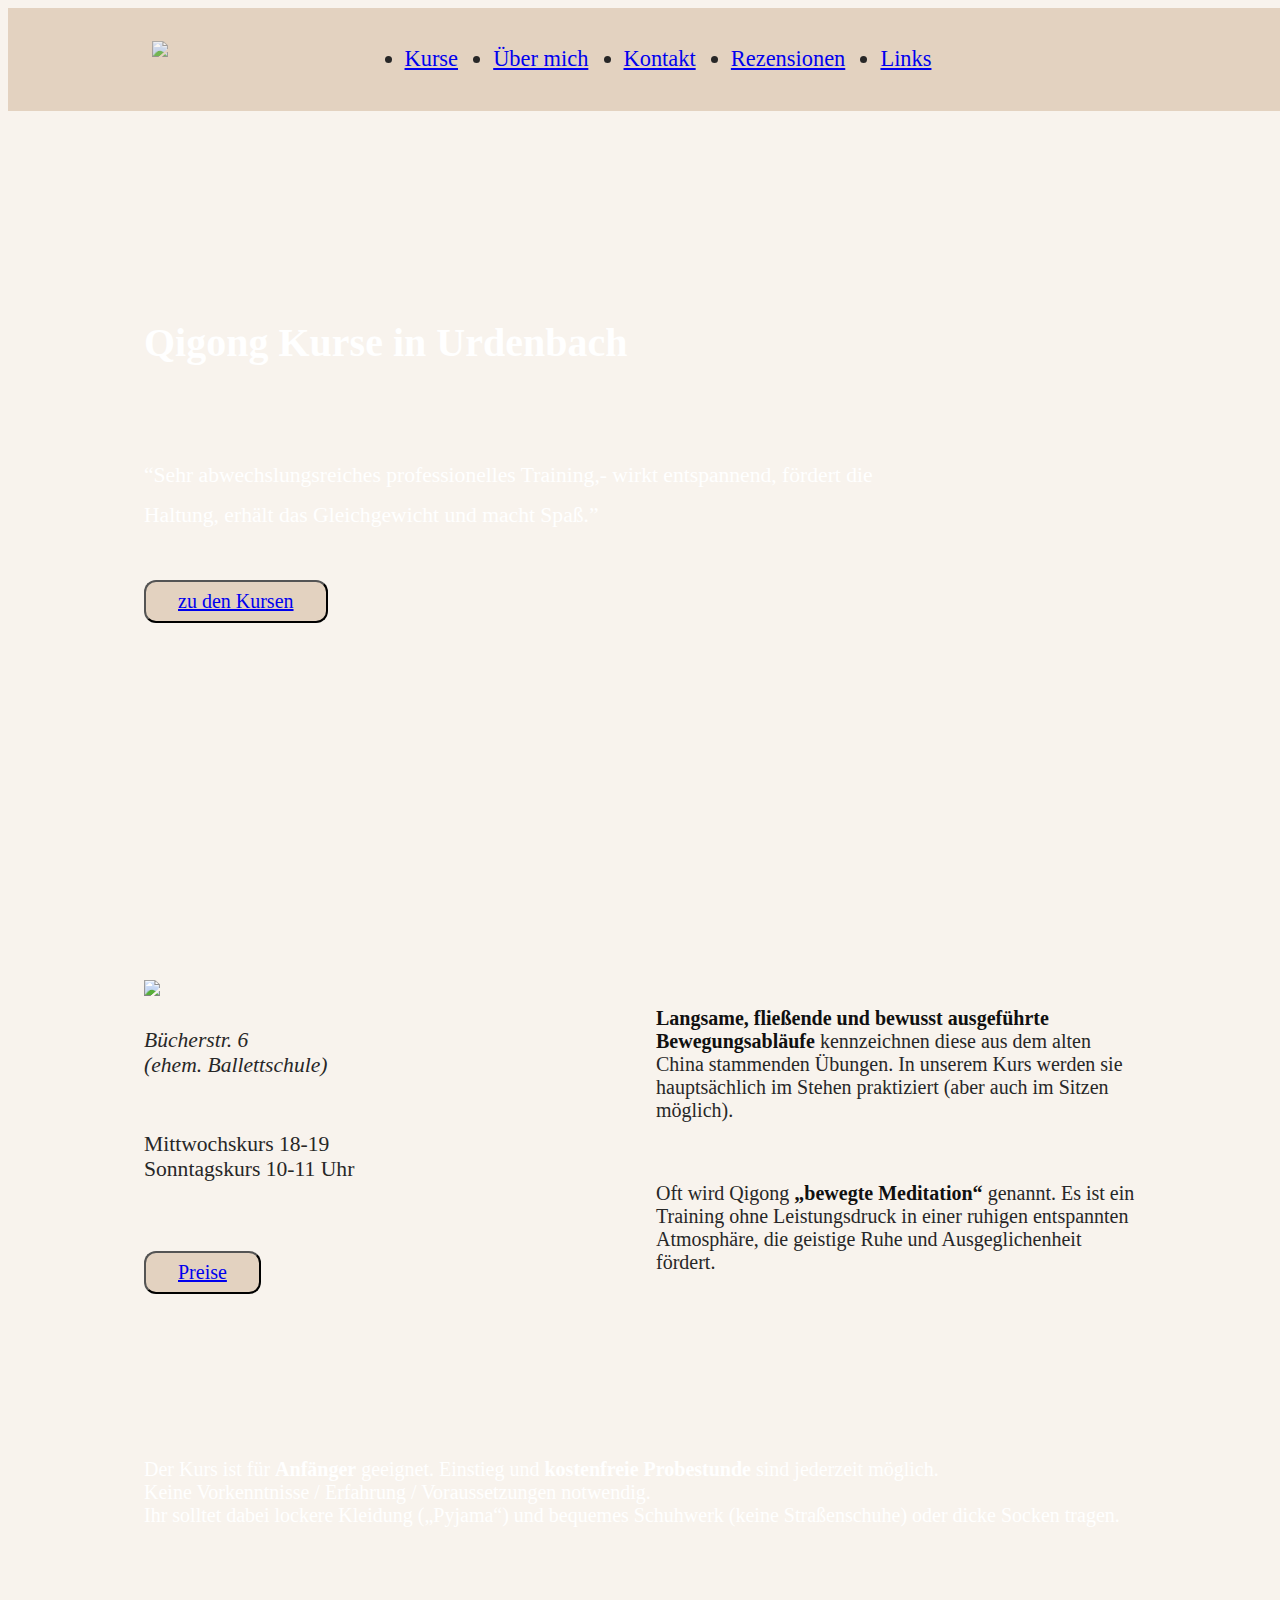
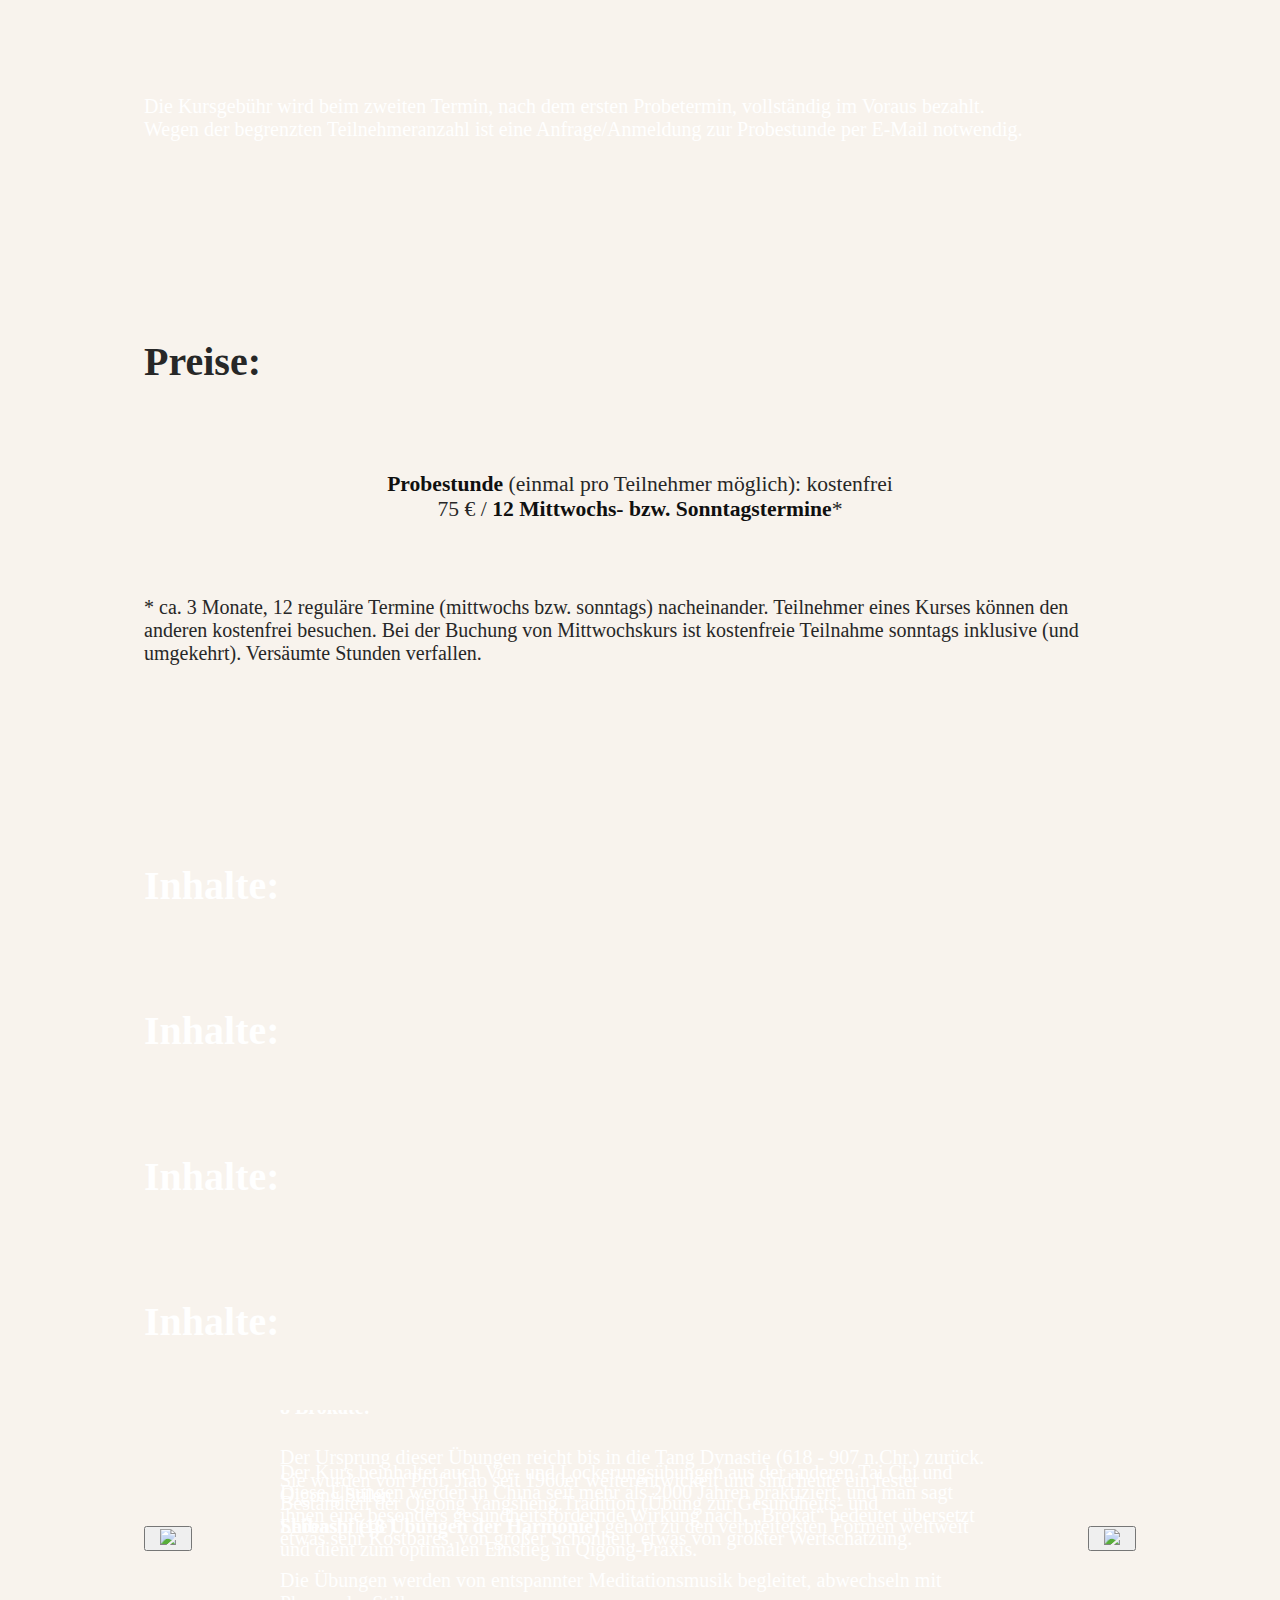
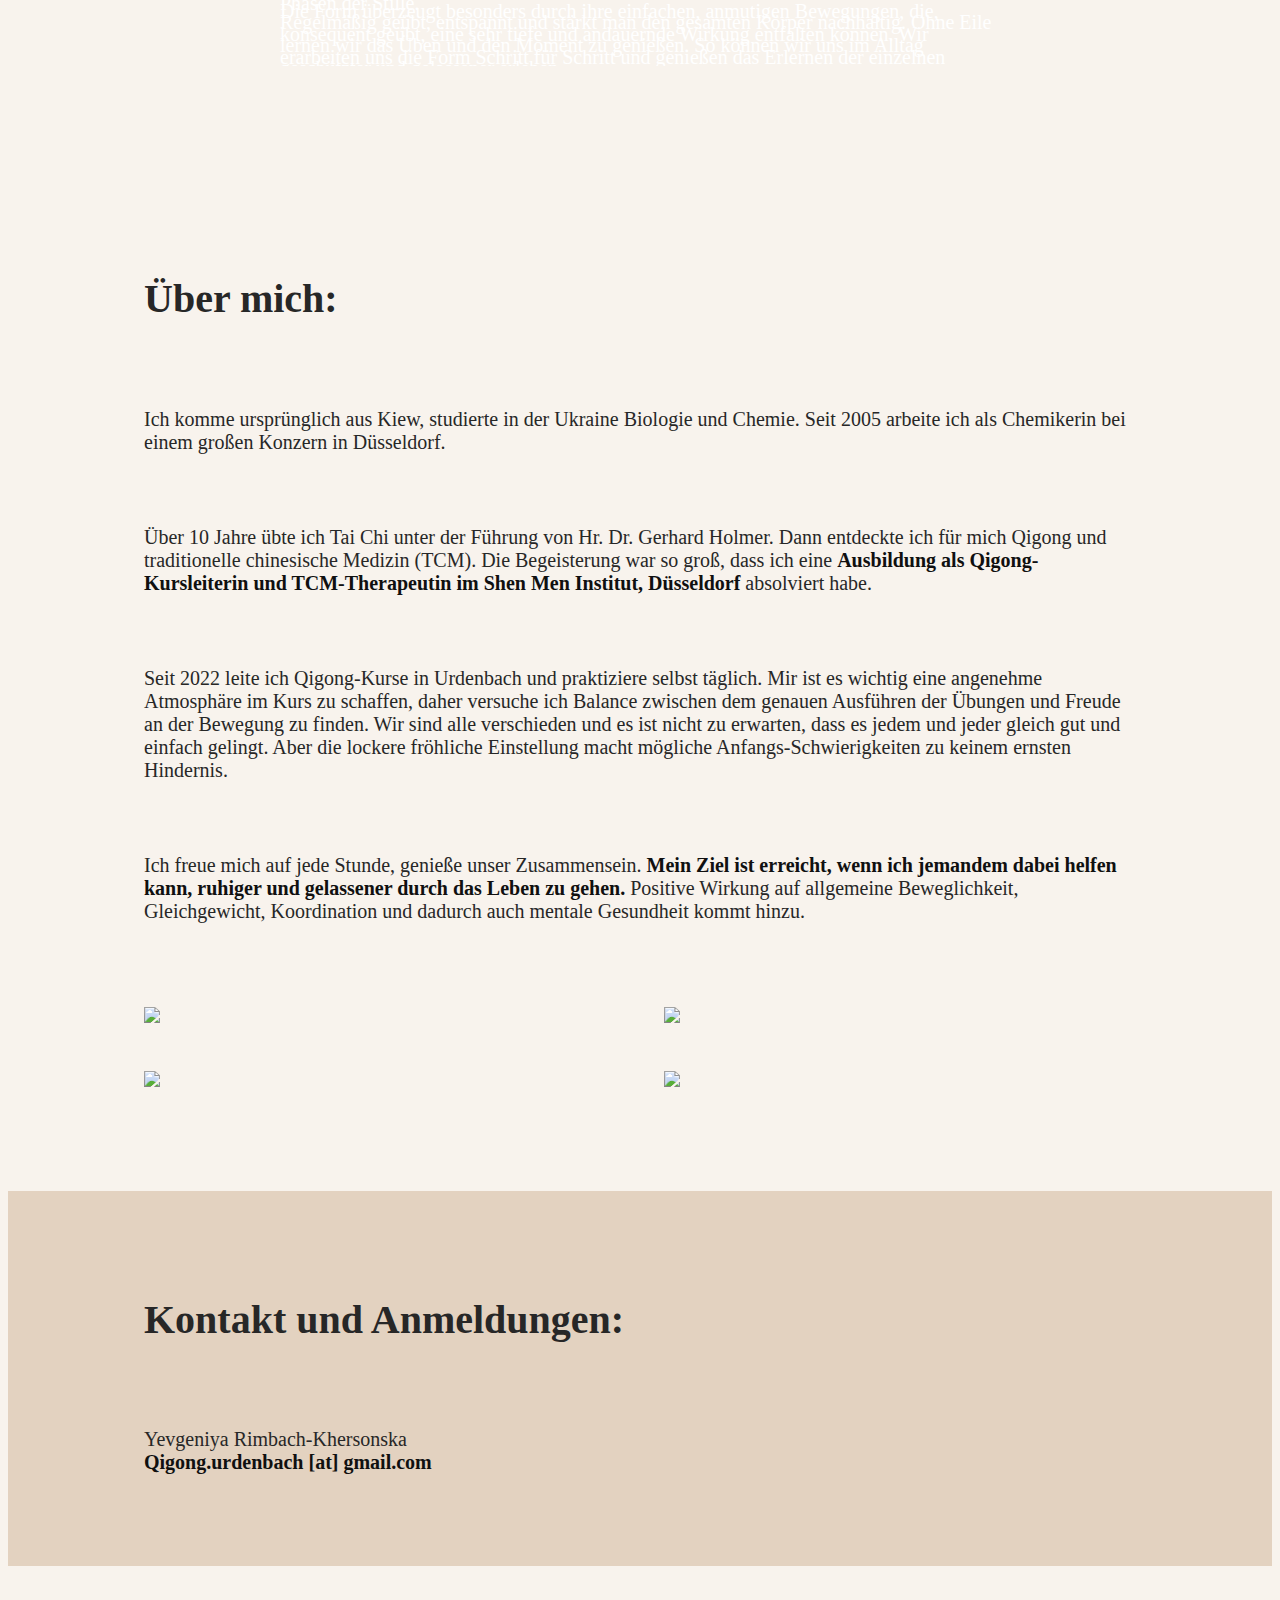
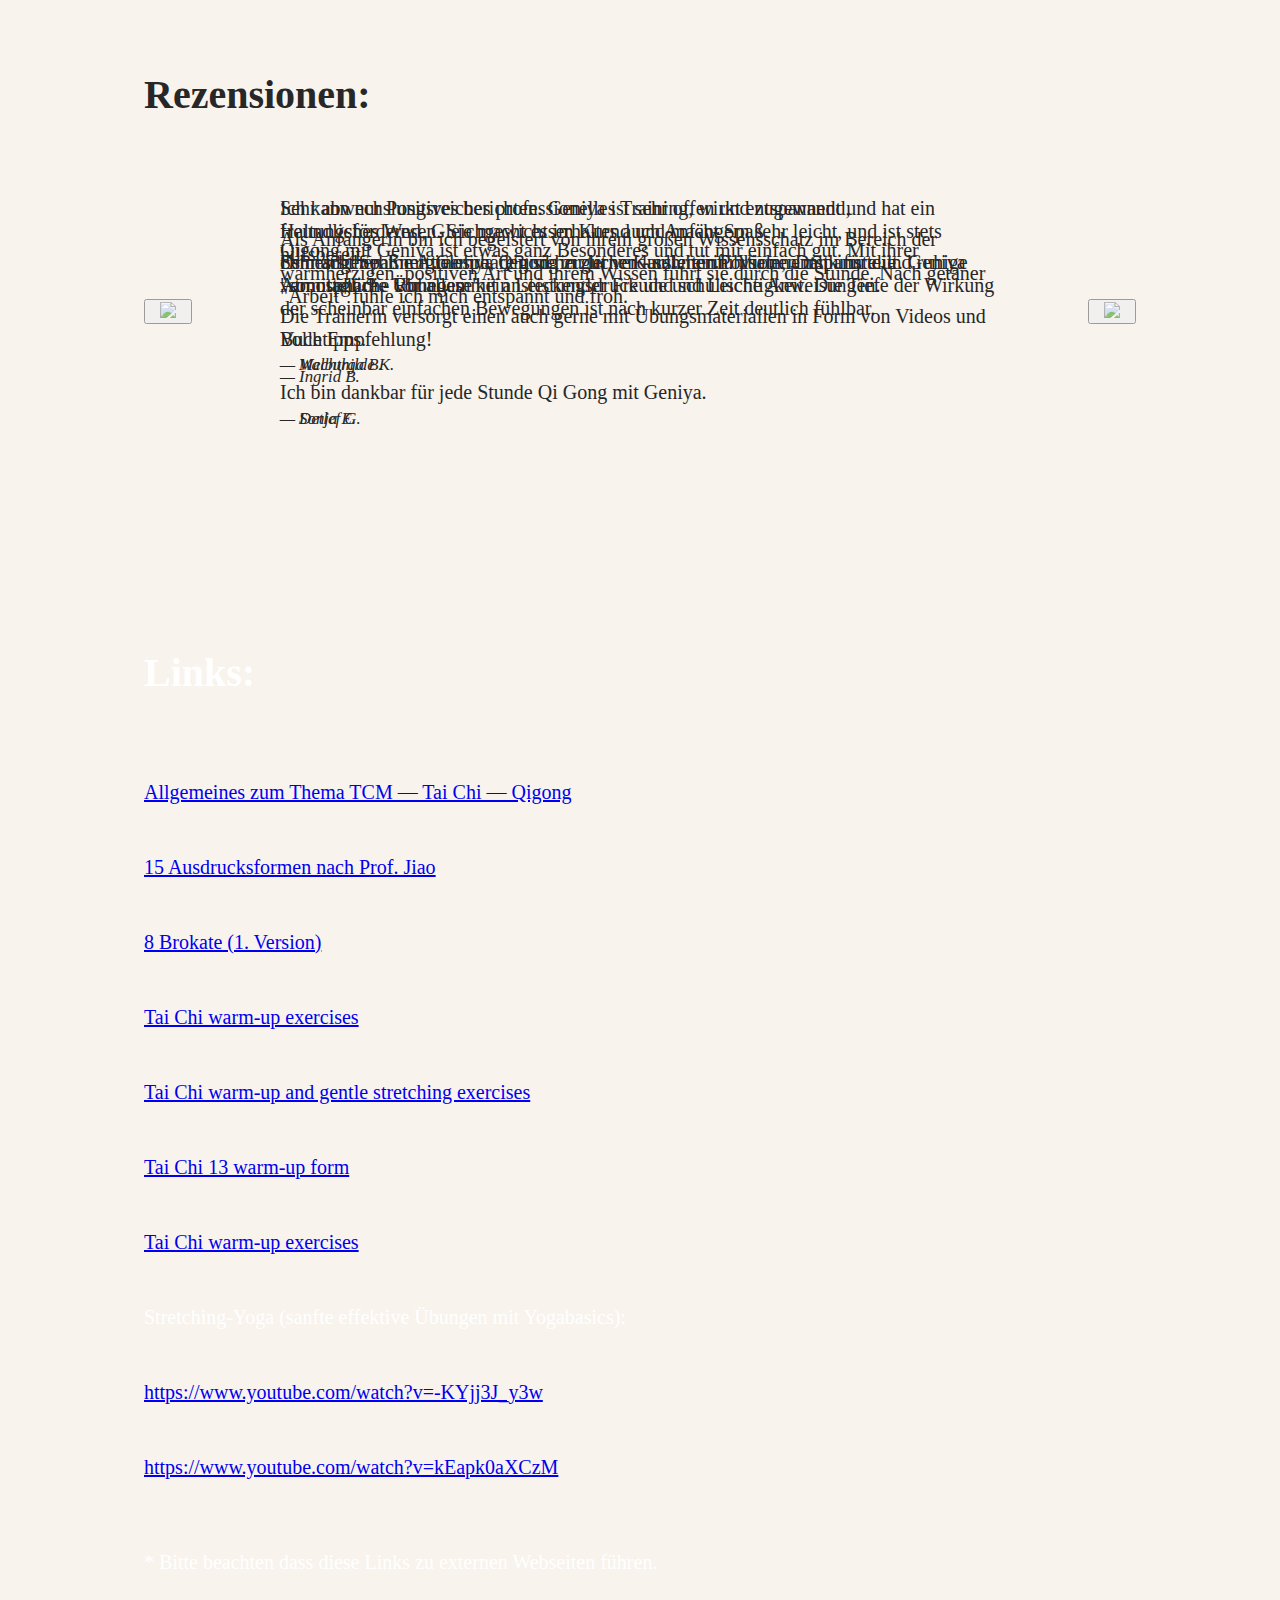
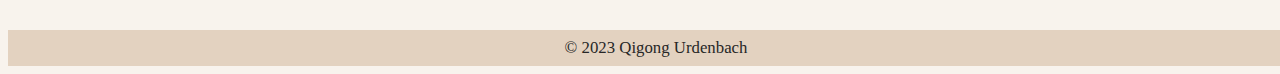
==== commit 8b922a67: "trying some stuff out, just testing" ====
--- a/index.html
+++ b/index.html
@@ -178,7 +178,10 @@
 			<!----------------------------- SECTION INHALTE -------------------------------------->
 			<section id="Kursinhalte" class="section-inhalte --section-bg_image">
 				<div class="section__container-column">
-					<h2 class="section-heading">Inhalte:</h2>
+					<h2 id="testtest1" class="section-heading">Inhalte:</h2>
+					<h2 id="testtest2" class="section-heading">Inhalte:</h2>
+					<h2 id="testtest3" class="section-heading">Inhalte:</h2>
+					<h2 id="testtest4" class="section-heading">Inhalte:</h2>
 					<div class="carousel">
 						<button class="carousel-btn --btn-white btn-l">
 							<img src="./public/svgs/chevron-l-white.svg" />
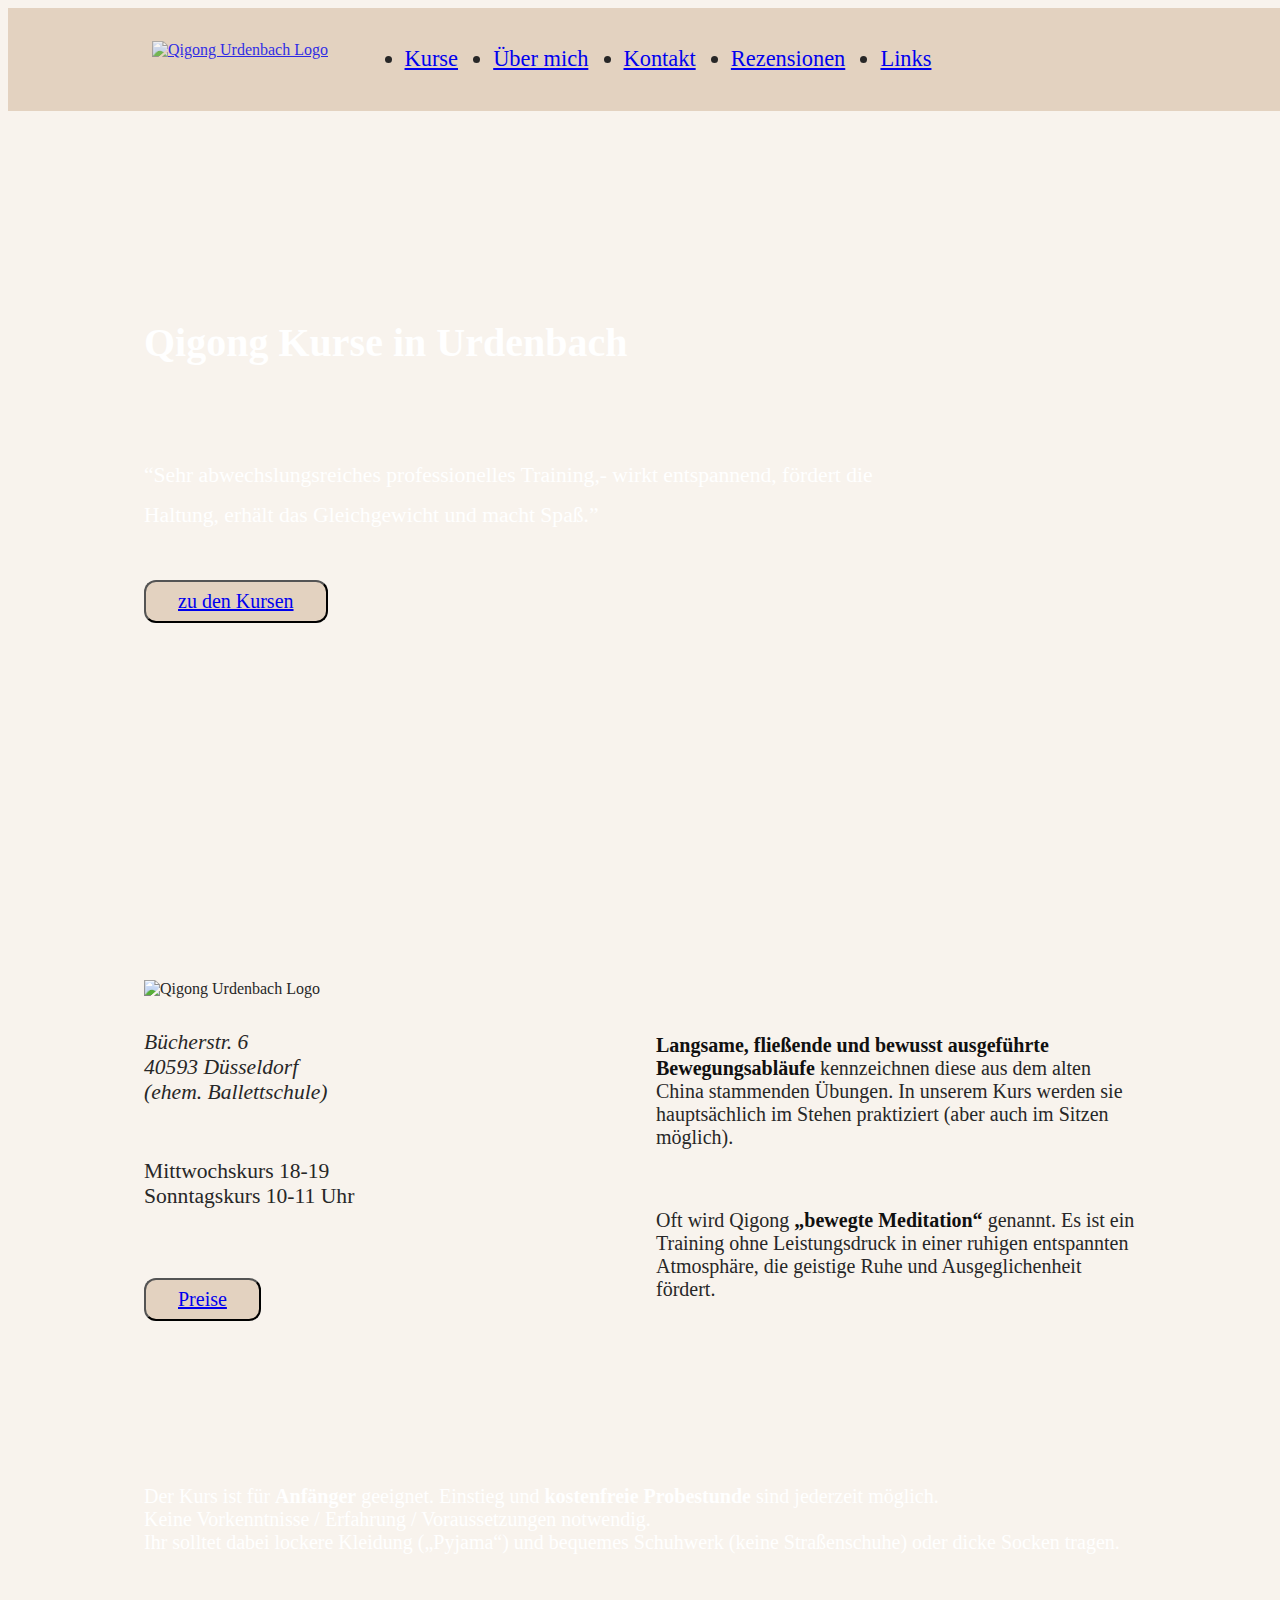
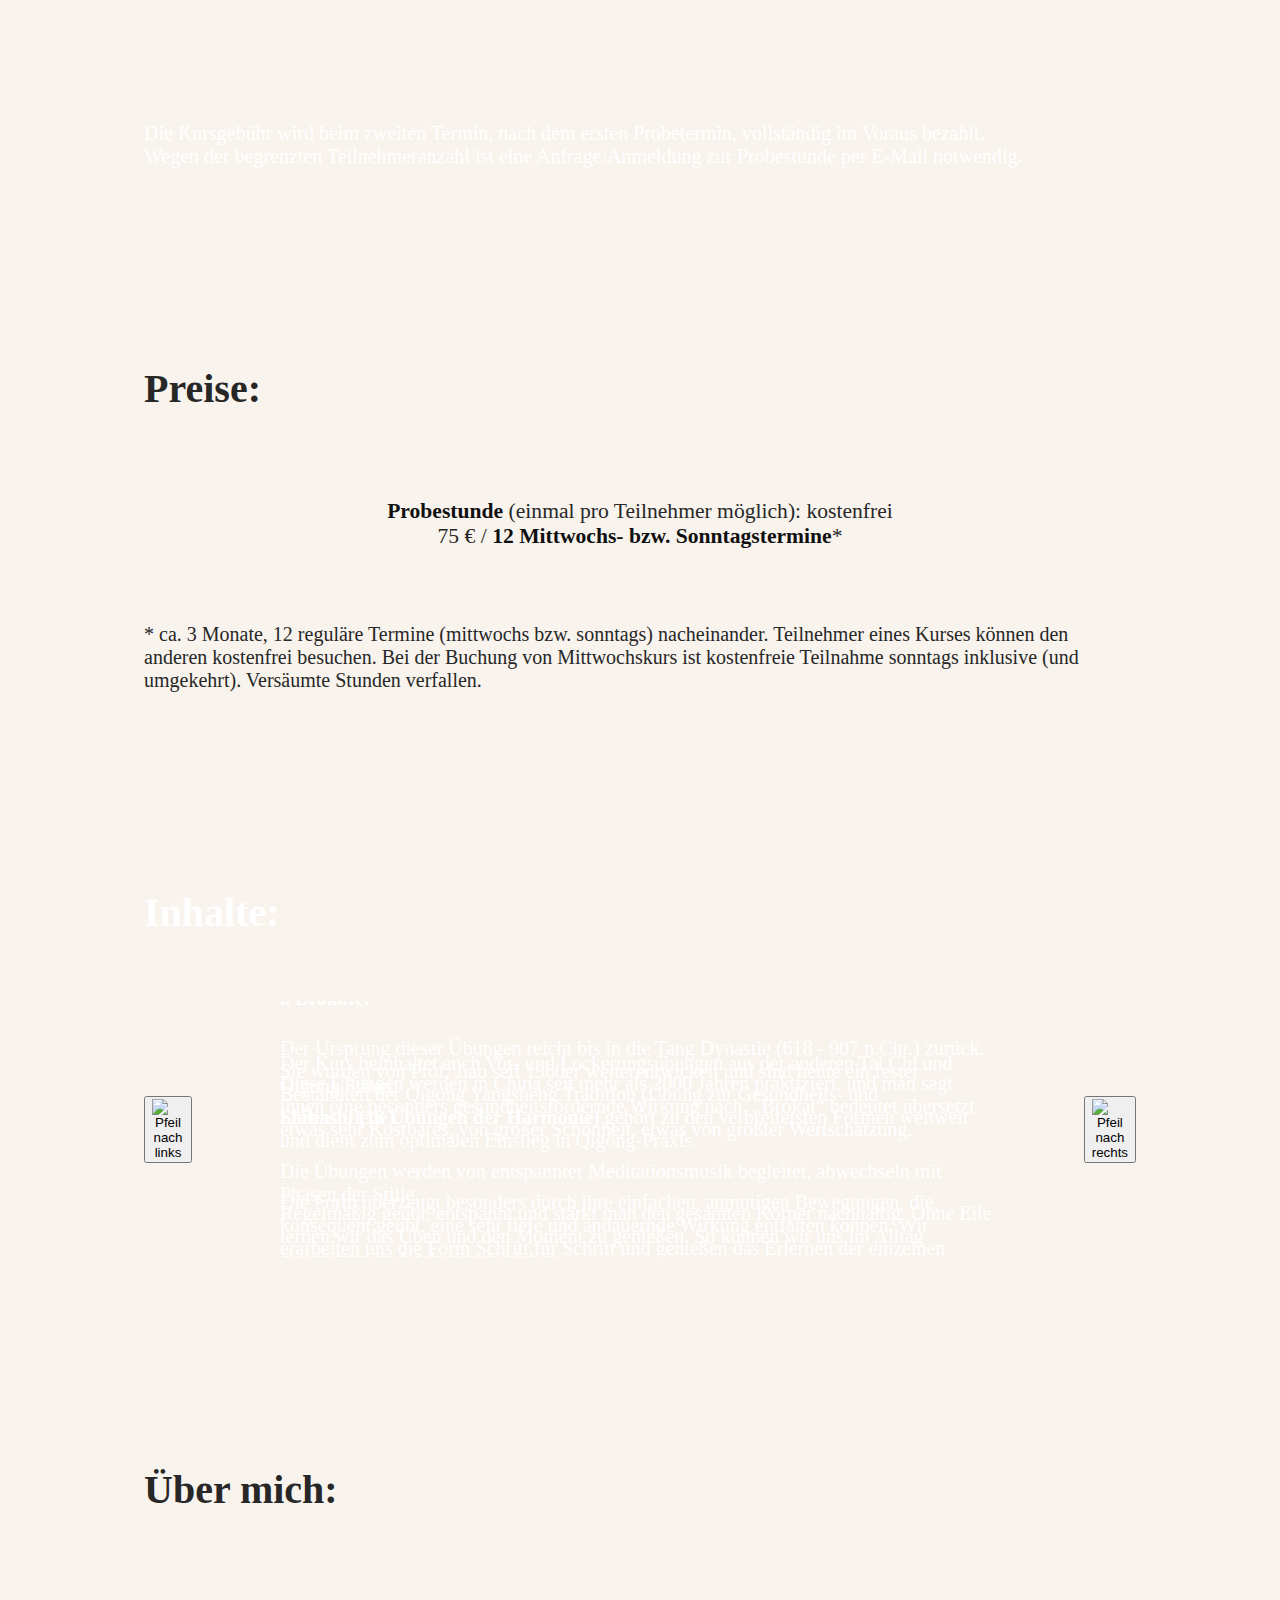
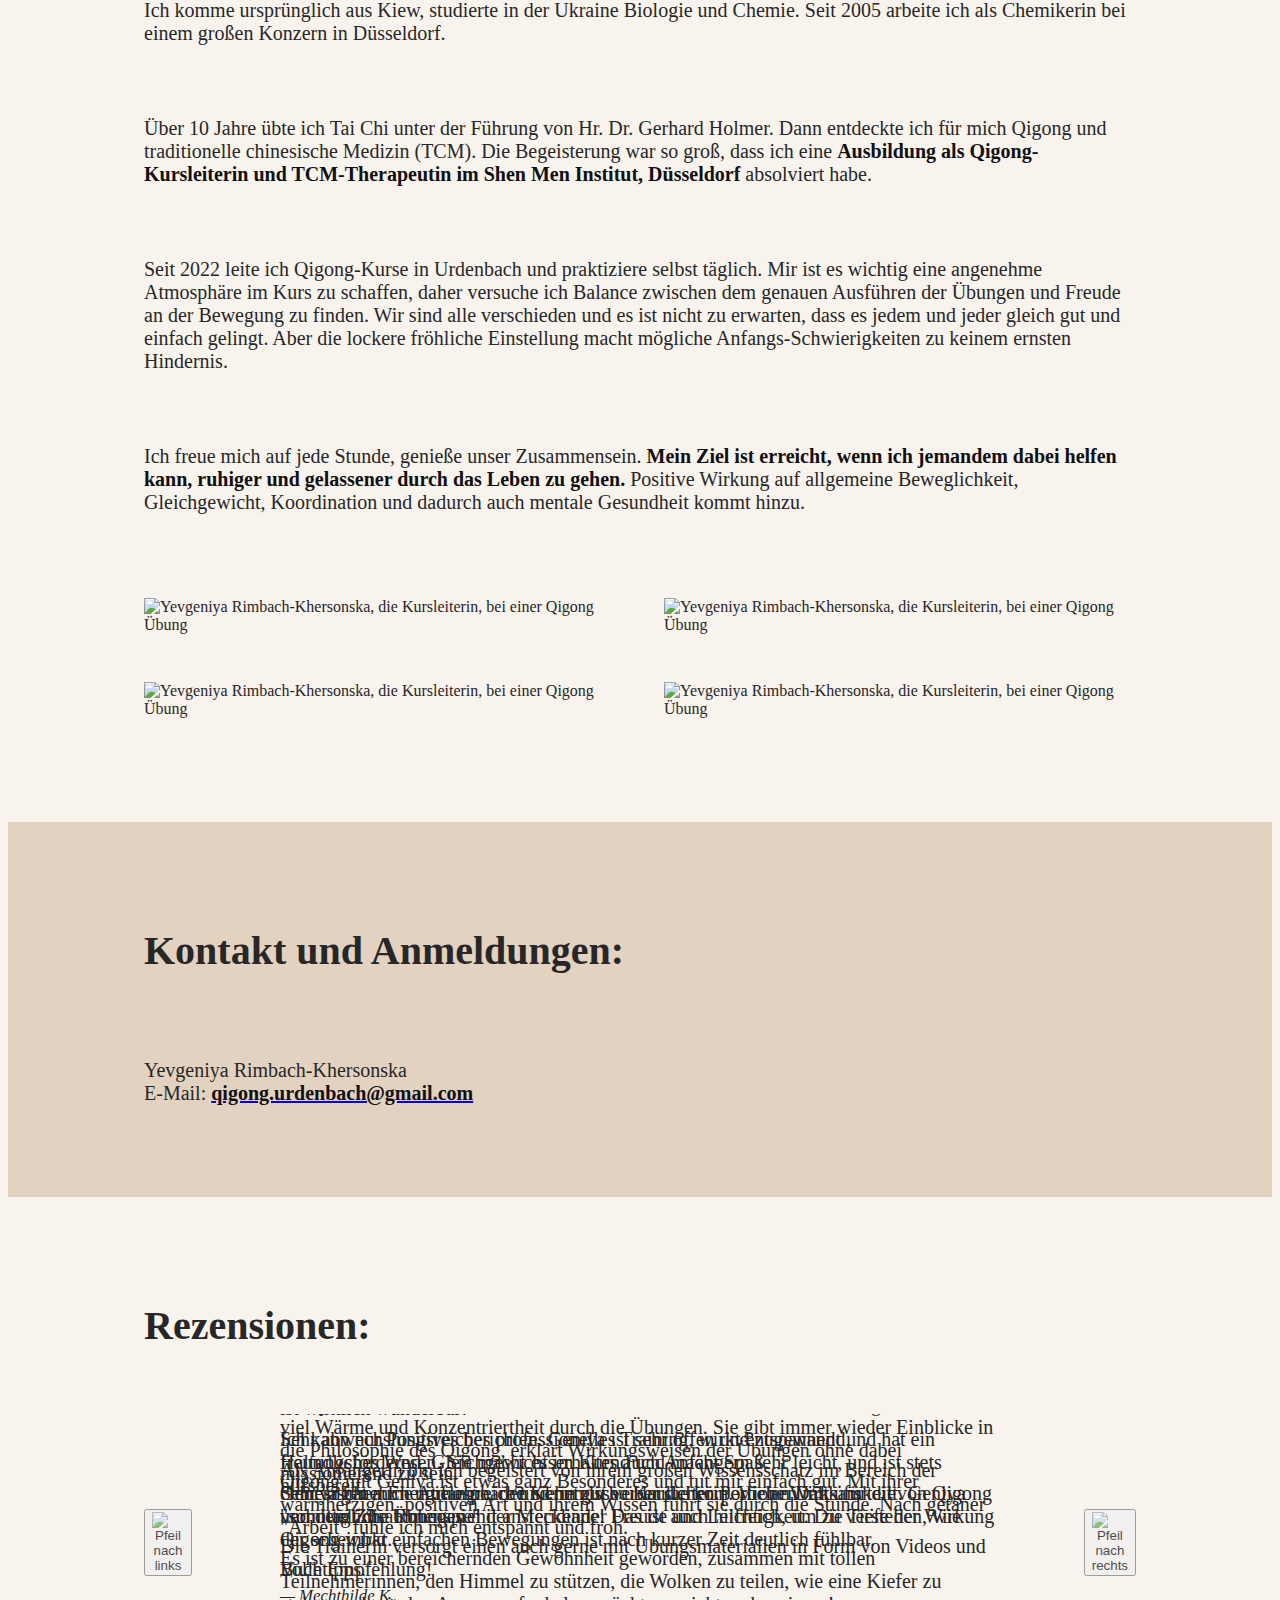
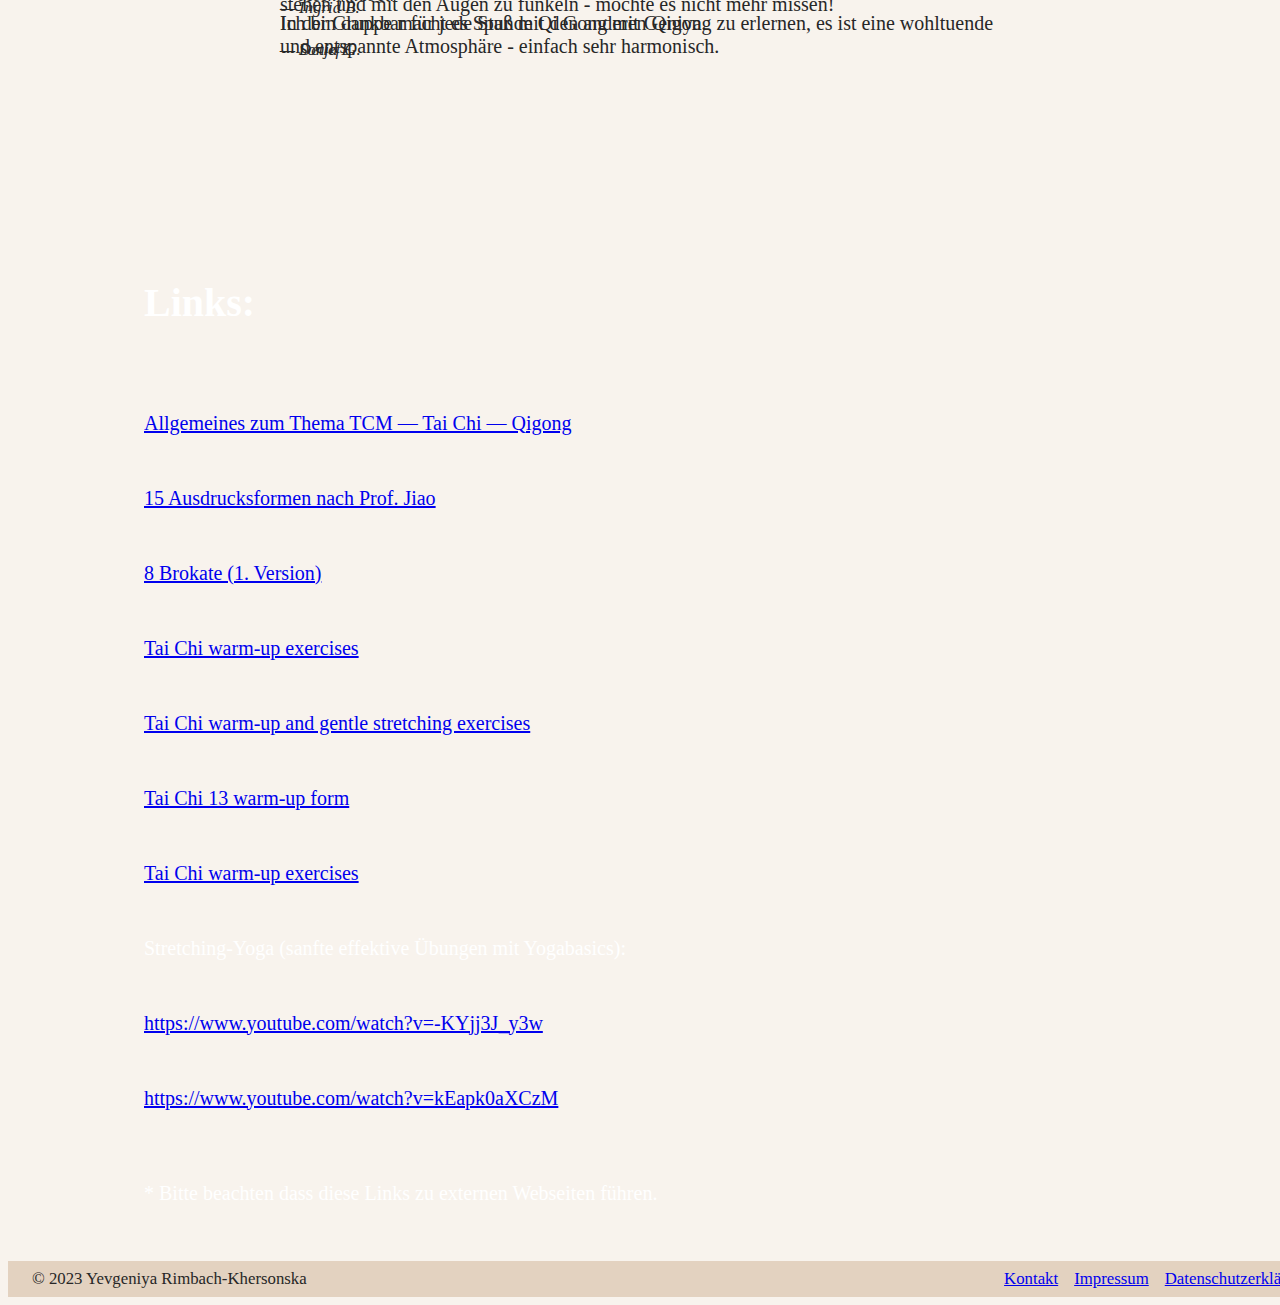
==== commit 9512b1b2: "Fixes some accessibilty issues" ====
--- a/index.html
+++ b/index.html
@@ -3,42 +3,131 @@
 	<head>
 		<link rel="stylesheet" type="text/css" href="reset.css" />
 		<link rel="stylesheet" type="text/css" href="style.css" />
-		<meta name="description" content="Qi Gong Kurse in Urdenbach, Düsseldorf" />
+		<meta
+			name="google-site-verification"
+			content="TzPlV9n0sXcSNNhaODAd8IN8jcRl4uHN_IfBvijgnVM"
+		/>
+		<meta
+			name="description"
+			content="Qigong Kurse in Urdenbach, Düsseldorf, geleitet von Yevgeniya Rimbach-Khersonska"
+		/>
 		<meta name="author" content="Mora Obradovic" />
 		<meta name="viewport" content="width=device-width, initial-scale=1.0" />
 		<meta charset="UTF-8" />
 		<meta http-equiv="X-UA-Compatible" content="IE=edge" />
-		<meta name="title" content="Qi Gong in Urdenbach" />
+		<meta name="title" content="Qigong in Urdenbach" />
 		<title>Qigong Urdenbach</title>
 		<script type="module" src="main.js"></script>
+		<!-- ****** favicons ****** -->
+		<link rel="shortcut icon" href="./public/favicon/favicon.ico" />
+		<link
+			rel="icon"
+			sizes="16x16 32x32 64x64"
+			href="./public/favicon/favicon.ico"
+		/>
+		<link
+			rel="icon"
+			type="image/png"
+			sizes="196x196"
+			href="./public/favicon/favicon-192.png"
+		/>
+		<link
+			rel="icon"
+			type="image/png"
+			sizes="160x160"
+			href="./public/favicon/favicon-160.png"
+		/>
+		<link
+			rel="icon"
+			type="image/png"
+			sizes="96x96"
+			href="./public/favicon/favicon-96.png"
+		/>
+		<link
+			rel="icon"
+			type="image/png"
+			sizes="64x64"
+			href="./public/favicon/favicon-64.png"
+		/>
+		<link
+			rel="icon"
+			type="image/png"
+			sizes="32x32"
+			href="./public/favicon/favicon-32.png"
+		/>
+		<link
+			rel="icon"
+			type="image/png"
+			sizes="16x16"
+			href="./public/favicon/favicon-16.png"
+		/>
+		<link rel="apple-touch-icon" href="./public/favicon/favicon-57.png" />
+		<link
+			rel="apple-touch-icon"
+			sizes="114x114"
+			href="./public/favicon/favicon-114.png"
+		/>
+		<link
+			rel="apple-touch-icon"
+			sizes="72x72"
+			href="./public/favicon/favicon-72.png"
+		/>
+		<link
+			rel="apple-touch-icon"
+			sizes="144x144"
+			href="./public/favicon/favicon-144.png"
+		/>
+		<link
+			rel="apple-touch-icon"
+			sizes="60x60"
+			href="./public/favicon/favicon-60.png"
+		/>
+		<link
+			rel="apple-touch-icon"
+			sizes="120x120"
+			href="./public/favicon/favicon-120.png"
+		/>
+		<link
+			rel="apple-touch-icon"
+			sizes="76x76"
+			href="./public/favicon/favicon-76.png"
+		/>
+		<link
+			rel="apple-touch-icon"
+			sizes="152x152"
+			href="./public/favicon/favicon-152.png"
+		/>
+		<link
+			rel="apple-touch-icon"
+			sizes="180x180"
+			href="./public/favicon/favicon-180.png"
+		/>
+		<meta name="msapplication-TileColor" content="#FFFFFF" />
+		<meta
+			name="msapplication-TileImage"
+			content="./public/favicon/favicon-144.png"
+		/>
+		<meta
+			name="msapplication-config"
+			content="./public/favicon/browserconfig.xml"
+		/>
+		<!-- ****** favicons ****** -->
 	</head>
 
 	<body class="section-bg_light">
-		<!----------------------------- HEADER -------------------------------------->
+		<div id="sidebar-shadow" class="sidebar-shadow"></div>
+		<!-- ************************ HEADER ************************ -->
 		<header class="header section-bg_medium">
 			<div class="header__container">
 				<div class="header__logo">
-					<a href="#"><img src="material/qigong%20urdenbach%20logo.png" /></a>
+					<a href="#top"
+						><img
+							alt="Qigong Urdenbach Logo"
+							src="./public/img/logo-qigong-urdenbach.png"
+					/></a>
 				</div>
 				<nav>
-					<ul id="header__navbar" class="header__navbar">
-						<button id="btn-mobile-menu_close" class="hamburger_menu">
-							<svg
-								xmlns="http://www.w3.org/2000/svg"
-								fill="none"
-								viewBox="0 0 24 24"
-								stroke-width="1.5"
-								stroke="currentColor"
-								width="100%"
-								height="100%"
-							>
-								<path
-									stroke-linecap="round"
-									stroke-linejoin="round"
-									d="M6 18L18 6M6 6l12 12"
-								/>
-							</svg>
-						</button>
+					<ul class="header__navbar">
 						<li><a href="#Kurse">Kurse</a></li>
 						<li><a href="#Ueber_mich">Über mich</a></li>
 						<li><a href="#Kontakt">Kontakt</a></li>
@@ -47,7 +136,12 @@
 					</ul>
 				</nav>
 				<div class="header__rechte-ecke">
-					<button id="btn-mobile-menu_open" class="hamburger_menu">
+					<button
+						id="btn-mobile-menu_open"
+						class="hamburger_menu"
+						aria-label="Menü öffnen"
+					>
+						<span class="hamburger_menu__label">Menü</span>
 						<svg
 							xmlns="http://www.w3.org/2000/svg"
 							fill="none"
@@ -67,8 +161,44 @@
 				</div>
 			</div>
 		</header>
+		<!-- ************************ SIDEBAR ************************ -->
+		<aside class="sidebar" id="sidebar">
+			<nav>
+				<ul class="sidebar_navbar">
+					<button
+						id="btn-mobile-menu_close"
+						class="hamburger_menu"
+						aria-label="Menü schließen"
+					>
+						<svg
+							xmlns="http://www.w3.org/2000/svg"
+							fill="none"
+							viewBox="0 0 24 24"
+							stroke-width="1.5"
+							stroke="currentColor"
+							width="100%"
+							height="100%"
+						>
+							<path
+								stroke-linecap="round"
+								stroke-linejoin="round"
+								d="M6 18L18 6M6 6l12 12"
+							/>
+						</svg>
+					</button>
+					<li><a href="#Kurse">Kurse</a></li>
+					<li><a href="#Ueber_mich">Über mich</a></li>
+					<li><a href="#Kontakt">Kontakt</a></li>
+					<li><a href="#Rezensionen">Rezensionen</a></li>
+					<li><a href="#Links">Links</a></li>
+					<li class="--margin-top"><a href="/impressum.html">Impressum</a></li>
+					<li><a href="/datenschutz.html">Datenschutzerklärung</a></li>
+				</ul>
+			</nav>
+		</aside>
+		<!-- ************************ MAIN PAGE ************************ -->
 		<main>
-			<!----------------------------- HERO -------------------------------------->
+			<!-- ************************ HERO ************************ -->
 			<section class="section-hero --section-bg_image">
 				<div class="section__container-row">
 					<div class="section-hero__left-item">
@@ -87,16 +217,19 @@
 					<div class="section-hero__right-item"></div>
 				</div>
 			</section>
-			<!----------------------------- SECTION KURSE -------------------------------------->
+			<!-- ************************ SECTION KURSE ************************ -->
 			<section id="Kurse" class="section-bg_light">
 				<div class="section__container-row">
 					<div class="section-kurse__left-item">
 						<img
+							alt="Qigong Urdenbach Logo"
 							class="section-kurse__logo"
-							src="material/qigong%20urdenbach%20logo.png"
+							src="./public/img/logo-qigong-urdenbach.png"
 						/>
 						<address class="text-large">
 							Bücherstr. 6
+							<br />
+							40593 Düsseldorf
 							<br />
 							(ehem. Ballettschule)
 						</address>
@@ -136,7 +269,7 @@
 					</div>
 				</div>
 			</section>
-			<!----------------------------- SECTION KURSINFOS -------------------------------------->
+			<!-- ************************ SECTION KURSINFOS ************************ -->
 			<section class="section-kursinfos --section-bg_image">
 				<div class="section__container-column --s-kursinfos__container">
 					<p class="text-regular">
@@ -157,7 +290,7 @@
 					</p>
 				</div>
 			</section>
-			<!----------------------------- SECTION PREISE -------------------------------------->
+			<!-- ************************ SECTION PREISE ************************ -->
 			<section class="section-bg_light" id="Preise">
 				<div class="section__container-column">
 					<h2 class="section-heading">Preise:</h2>
@@ -175,16 +308,19 @@
 					</p>
 				</div>
 			</section>
-			<!----------------------------- SECTION INHALTE -------------------------------------->
+			<!-- ************************ SECTION INHALTE ************************ -->
 			<section id="Kursinhalte" class="section-inhalte --section-bg_image">
 				<div class="section__container-column">
-					<h2 id="testtest1" class="section-heading">Inhalte:</h2>
-					<h2 id="testtest2" class="section-heading">Inhalte:</h2>
-					<h2 id="testtest3" class="section-heading">Inhalte:</h2>
-					<h2 id="testtest4" class="section-heading">Inhalte:</h2>
+					<h2 class="section-heading">Inhalte:</h2>
 					<div class="carousel">
-						<button class="carousel-btn --btn-white btn-l">
-							<img src="./public/svgs/chevron-l-white.svg" />
+						<button
+							class="carousel-btn --btn-white btn-l"
+							title="zum vorherigen Inhalt"
+						>
+							<img
+								alt="Pfeil nach links"
+								src="./public/svgs/chevron-l-white.svg"
+							/>
 						</button>
 
 						<div class="carousel__container">
@@ -256,13 +392,19 @@
 								</blockquote>
 							</div>
 						</div>
-						<button class="carousel-btn --btn-white btn-r">
-							<img src="./public/svgs/chevron-r-white.svg" />
+						<button
+							class="carousel-btn --btn-white btn-r"
+							title="zum nächsten Inhalt"
+						>
+							<img
+								alt="Pfeil nach rechts"
+								src="./public/svgs/chevron-r-white.svg"
+							/>
 						</button>
 					</div>
 				</div>
 			</section>
-			<!----------------------------- SECTION UEBER MICH -------------------------------------->
+			<!-- ************************ SECTION UEBER MICH ************************ -->
 			<section id="Ueber_mich" class="section-bg_light">
 				<div class="section__container-column">
 					<h2 class="section-heading">Über mich:</h2>
@@ -302,33 +444,68 @@
 						Koordination und dadurch auch mentale Gesundheit kommt hinzu.
 					</p>
 					<div class="section-ueber_mich__gallerie">
-						<img src="material/1-P1010090.JPG" />
-						<img src="material/1-P1010098.JPG" />
-						<img src="material/1-P1010136.JPG" />
-						<img src="material/flyer1.heic" />
+						<img
+							alt="Yevgeniya Rimbach-Khersonska, die Kursleiterin, bei einer Qigong Übung"
+							src="./public/img/img-genya-1.jpg"
+						/>
+						<img
+							alt="Yevgeniya Rimbach-Khersonska, die Kursleiterin, bei einer Qigong Übung"
+							src="./public/img/img-genya-2.jpg"
+						/>
+						<img
+							alt="Yevgeniya Rimbach-Khersonska, die Kursleiterin, bei einer Qigong Übung"
+							src="./public/img/img-genya-3.jpg"
+						/>
+						<img
+							alt="Yevgeniya Rimbach-Khersonska, die Kursleiterin, bei einer Qigong Übung"
+							src="./public/img/img-genya-4.jpg"
+						/>
 					</div>
 				</div>
 			</section>
-			<!----------------------------- SECTION KONTAKT -------------------------------------->
+			<!-- ************************ SECTION KONTAKT ************************ -->
 			<section class="section-bg_medium" id="Kontakt">
 				<div class="section__container-column">
 					<h2 class="section-heading">Kontakt und Anmeldungen:</h2>
 					<p class="text-regular">
 						Yevgeniya Rimbach-Khersonska
 						<br />
-						<b>Qigong.urdenbach [at] gmail.com</b>
-					</p>
-				</div>
-			</section>
-			<!----------------------------- SECTION REZENSIONEN -------------------------------------->
+						E-Mail:
+						<a href="mailto:qigong.urdenbach@gmail.com"
+							><b class="--link-hover">qigong.urdenbach@gmail.com</b></a
+						>
+					</p>
+				</div>
+			</section>
+			<!-- ************************ SECTION REZENSIONEN ************************ -->
 			<section id="Rezensionen" class="section-bg_light">
 				<div class="section__container-column">
 					<h2 class="section-heading">Rezensionen:</h2>
 					<div class="carousel">
-						<button class="carousel-btn btn-l">
-							<img src="./public/svgs/chevron-l.svg" />
+						<button class="carousel-btn btn-l" title="zur vorherigen Rezension">
+							<img alt="Pfeil nach links" src="./public/svgs/chevron-l.svg" />
 						</button>
 						<div class="carousel__container">
+							<div class="carousel__inhalt-container">
+								<blockquote class="carousel__inhalt">
+									<p class="text-regular">
+										Geniya ist mit sehr viel Herzblut dabei und leitet uns
+										während einer Übungsstunde mit viel Wärme und
+										Konzentriertheit durch die Übungen. Sie gibt immer wieder
+										Einblicke in die Philosophie des Qigong, erklärt
+										Wirkungsweisen der Übungen ohne dabei missionierend zu sein.
+									</p>
+									<p class="text-regular">
+										Es ist zu einer bereichernden Gewohnheit geworden, zusammen
+										mit tollen Teilnehmerinnen, den Himmel zu stützen, die
+										Wolken zu teilen, wie eine Kiefer zu stehen und mit den
+										Augen zu funkeln - möchte es nicht mehr missen!
+									</p>
+									<p class="text-special text-small">
+										<cite>&mdash; Sonja L.</cite>
+									</p>
+								</blockquote>
+							</div>
 							<div class="carousel__inhalt-container">
 								<blockquote class="carousel__inhalt">
 									<p class="text-regular">
@@ -409,9 +586,20 @@
 							<div class="carousel__inhalt-container">
 								<blockquote class="carousel__inhalt">
 									<p class="text-regular">
-										Es macht Spaß mit Geniya Qigong zu lernen - sehr einfühlsam,
-										entspannte und ruhige Atmosphäre - vor allem kein
-										Leistungsdruck und schulische Anweisungen.
+										Qiqong mit Geniya ist eine Freude - einfühlsam und
+										individuell geht sie auf uns ein und zeigt uns die Übungen -
+										ohne Leistungsdruck und schulmeisterliche Anweisungen. Das
+										ist wirklich wunderbar!
+									</p>
+									<p class="text-regular">
+										Geniya hat auch umfangreiche Kenntnisse über die körperliche
+										Wirksamkeit von Qigong und dem Zusammenspiel der Meridiane!
+										Das ist auch hilfreich, um zu verstehen, wie Qigong wirkt.
+									</p>
+									<p class="text-regular">
+										In der Gruppe macht es Spaß mit den anderen Qigong zu
+										erlernen, es ist eine wohltuende und entspannte Atmosphäre -
+										einfach sehr harmonisch.
 									</p>
 									<p class="text-special text-small">
 										<cite>&mdash; Walburga B.</cite>
@@ -419,13 +607,13 @@
 								</blockquote>
 							</div>
 						</div>
-						<button class="carousel-btn btn-r">
-							<img src="./public/svgs/chevron-r.svg" />
+						<button class="carousel-btn btn-r" title="zur nächsten Rezension">
+							<img alt="Pfeil nach rechts" src="./public/svgs/chevron-r.svg" />
 						</button>
 					</div>
 				</div>
 			</section>
-			<!----------------------------- SECTION LINKS -------------------------------------->
+			<!-- ************************ SECTION LINKS ************************ -->
 			<section id="Links" class="section-links --section-bg_image">
 				<div class="section__container-column">
 					<h2 class="section-heading">Links:</h2>
@@ -483,9 +671,19 @@
 				</div>
 			</section>
 		</main>
-		<!----------------------------- FOOTER  -------------------------------------->
+		<!-- ************************ MAIN PAGE ************************ -->
+		<!-- ************************ FOOTER  ************************ -->
 		<footer class="footer section-bg_medium">
-			<small class="text-small"> © 2023 Qigong Urdenbach </small>
+			<small class="text-small"> © 2023 Yevgeniya Rimbach-Khersonska </small>
+			<nav class="footer__nav">
+				<a href="#Kontakt"><small class="text-small"> Kontakt </small></a>
+				<a href="/impressum.html"
+					><small class="text-small">Impressum </small></a
+				>
+				<a href="/datenschutz.html"
+					><small class="text-small"> Datenschutzerklärung </small></a
+				>
+			</nav>
 		</footer>
 	</body>
 </html>
--- a/style.css
+++ b/style.css
@@ -263,6 +263,16 @@
 /* ========================================
  * 4.0 - SINGLE-USE COMPONENTS
  * ======================================= */
+/* PAGES */
+.page-main {
+	display: block;
+}
+.page-impressum {
+	display: none;
+}
+.page-datenschutz {
+	display: none;
+}
 /* HEADER */
 .header {
 	width: 100%;
@@ -307,16 +317,52 @@
 }
 .hamburger_menu {
 	display: none;
-	transition: opacity 0.1s;
+	transition: opacity 0.2s;
 }
 .hamburger_menu:hover,
 .hamburger_menu:active {
 	opacity: 0.3;
 }
+/* SIDEBAR */
+.sidebar {
+	display: none;
+	position: fixed;
+	right: 0;
+	top: 0;
+	background-color: var(--color-medium);
+	padding: 1rem;
+	z-index: 999;
+	align-items: start;
+	height: 100vh;
+	width: 100%;
+	transform: translateX(100%);
+	transition: transform 1.3s;
+}
+.sidebar_navbar {
+	display: flex;
+	flex-direction: column;
+	gap: var(--font-size-2xl);
+	font-family: var(--font-family-text);
+	font-size: var(--font-size-2xl);
+}
+/* PAGE SHADOW FOR THE SIDEBAR */
+.sidebar-shadow {
+	display: none;
+	z-index: 999;
+	pointer-events: none;
+	position: fixed;
+	top: 0;
+	left: 0;
+	height: 100%;
+	width: 100%;
+	background-color: var(--color-bold);
+	opacity: 0;
+	transition: opacity 1.2s;
+}
 /* SECTION HERO */
 .section-hero {
 	min-height: 100vh;
-	background-image: url(./material/webseite_startbild.jpg);
+	background-image: url(./public/img/hero-img.jpg);
 	background-size: cover;
 	display: flex;
 	flex-direction: column;
@@ -357,7 +403,7 @@
 }
 /* SECTION KURSINFOS*/
 .section-kursinfos {
-	background-image: url(./material/1-P1010181.JPG);
+	background-image: url(./public/img/img-2.jpg);
 }
 .--s-kursinfos__container {
 	gap: 8rem;
@@ -367,7 +413,7 @@
 
 /* SECTION INHALTE */
 .section-inhalte {
-	background-image: url(./material/photo_gruppe_1.jpeg);
+	background-image: url(./public/img/img-3.jpg);
 }
 /* SECTION CAROUSEL (INHALTE & REZENSIONEN) */
 .carousel {
@@ -429,7 +475,7 @@
 
 /* SECTION LINKS */
 .section-links {
-	background-image: url(./material/1-P1010181.JPG);
+	background-image: url(./public/img/img-2.jpg);
 	min-height: calc(100vh - 4.25rem);
 }
 .section-links__links {
@@ -444,12 +490,24 @@
 /* FOOTER */
 .footer {
 	display: flex;
-	padding: 0.5rem;
 	align-items: center;
-	justify-content: center;
+	justify-content: space-between;
 	position: absolute;
 	transform: translate(0, -100%);
+	gap: 1rem;
 	width: 100%;
+	padding: 0.5rem 1.5rem;
+}
+.footer__nav {
+	display: flex;
+	flex-direction: row;
+	gap: 1rem;
+}
+.footer__nav a {
+	transition: color 0.5s;
+}
+.footer__nav a:hover {
+	color: var(--color-ultralight);
 }
 /* ========================================
  * 5.0 - UTILITY CLASSES
@@ -487,6 +545,12 @@
 .--margin-top {
 	margin-top: 1.5rem;
 }
+.--min-h-screen {
+	min-height: 100vh;
+}
+.--p-top-header {
+	padding-top: calc(var(--header-logo-size) + 2rem);
+}
 /* INLINE UTILITY CLASSES */
 b {
 	display: inline;
@@ -495,6 +559,10 @@
 }
 .--section-bg_image b {
 	color: var(--color-ultralight);
+}
+.--link-hover:hover {
+	color: var(--color-ultralight);
+	transition: all 0.5s;
 }
 /* ========================================
  * 6.0 - MEDIA QUERIES
@@ -526,26 +594,31 @@
 		flex: none;
 	}
 	.header__navbar {
-		position: fixed;
-		right: 0;
-		top: 0;
-		display: flex;
-		flex-direction: column;
-		background-color: var(--color-medium);
-		padding: 1rem;
-		z-index: 999;
-		align-items: start;
-		height: 100vh;
-		transform: translateX(100%);
+		display: none;
 	}
 	.header__rechte-ecke {
 		flex: none;
 	}
 	.hamburger_menu {
-		display: block;
+		display: flex;
+		align-items: center;
+		gap: 0.5rem;
 		height: var(--header-logo-size);
 		aspect-ratio: square;
 		align-self: flex-end;
+		cursor: pointer;
+	}
+	.hamburger_menu__label {
+		font-family: var(--font-family-text);
+		font-size: var(--font-size-2xl);
+		color: var(--color-text);
+	}
+	/* SIDEBAR */
+	.sidebar {
+		display: block;
+	}
+	.sidebar-shadow {
+		display: block;
 	}
 	/* SECTION HERO */
 	.section-hero .section-heading {
@@ -558,6 +631,9 @@
 	}
 	.section-hero__left-item {
 		flex: none;
+	}
+	.hero__text {
+		line-height: normal;
 	}
 	/* SECTION KURSE */
 	.section-kurse__left-item {
@@ -587,6 +663,28 @@
 	.carousel-btn {
 		order: 2;
 	}
+	/* FOOTER */
+	.footer {
+		display: flex;
+		flex-direction: column;
+		align-items: start;
+		position: static;
+		transform: none;
+		gap: 0.5rem;
+		width: 100%;
+		padding: 0.5rem 1.5rem;
+	}
+	.footer * {
+		order: 1;
+	}
+	.footer__nav {
+		display: flex;
+		flex-direction: column;
+		align-items: start;
+		justify-content: space-between;
+		gap: 0.2rem;
+		order: 0;
+	}
 	/* TYPOGRAPHY */
 	.section-heading {
 		text-align: center;
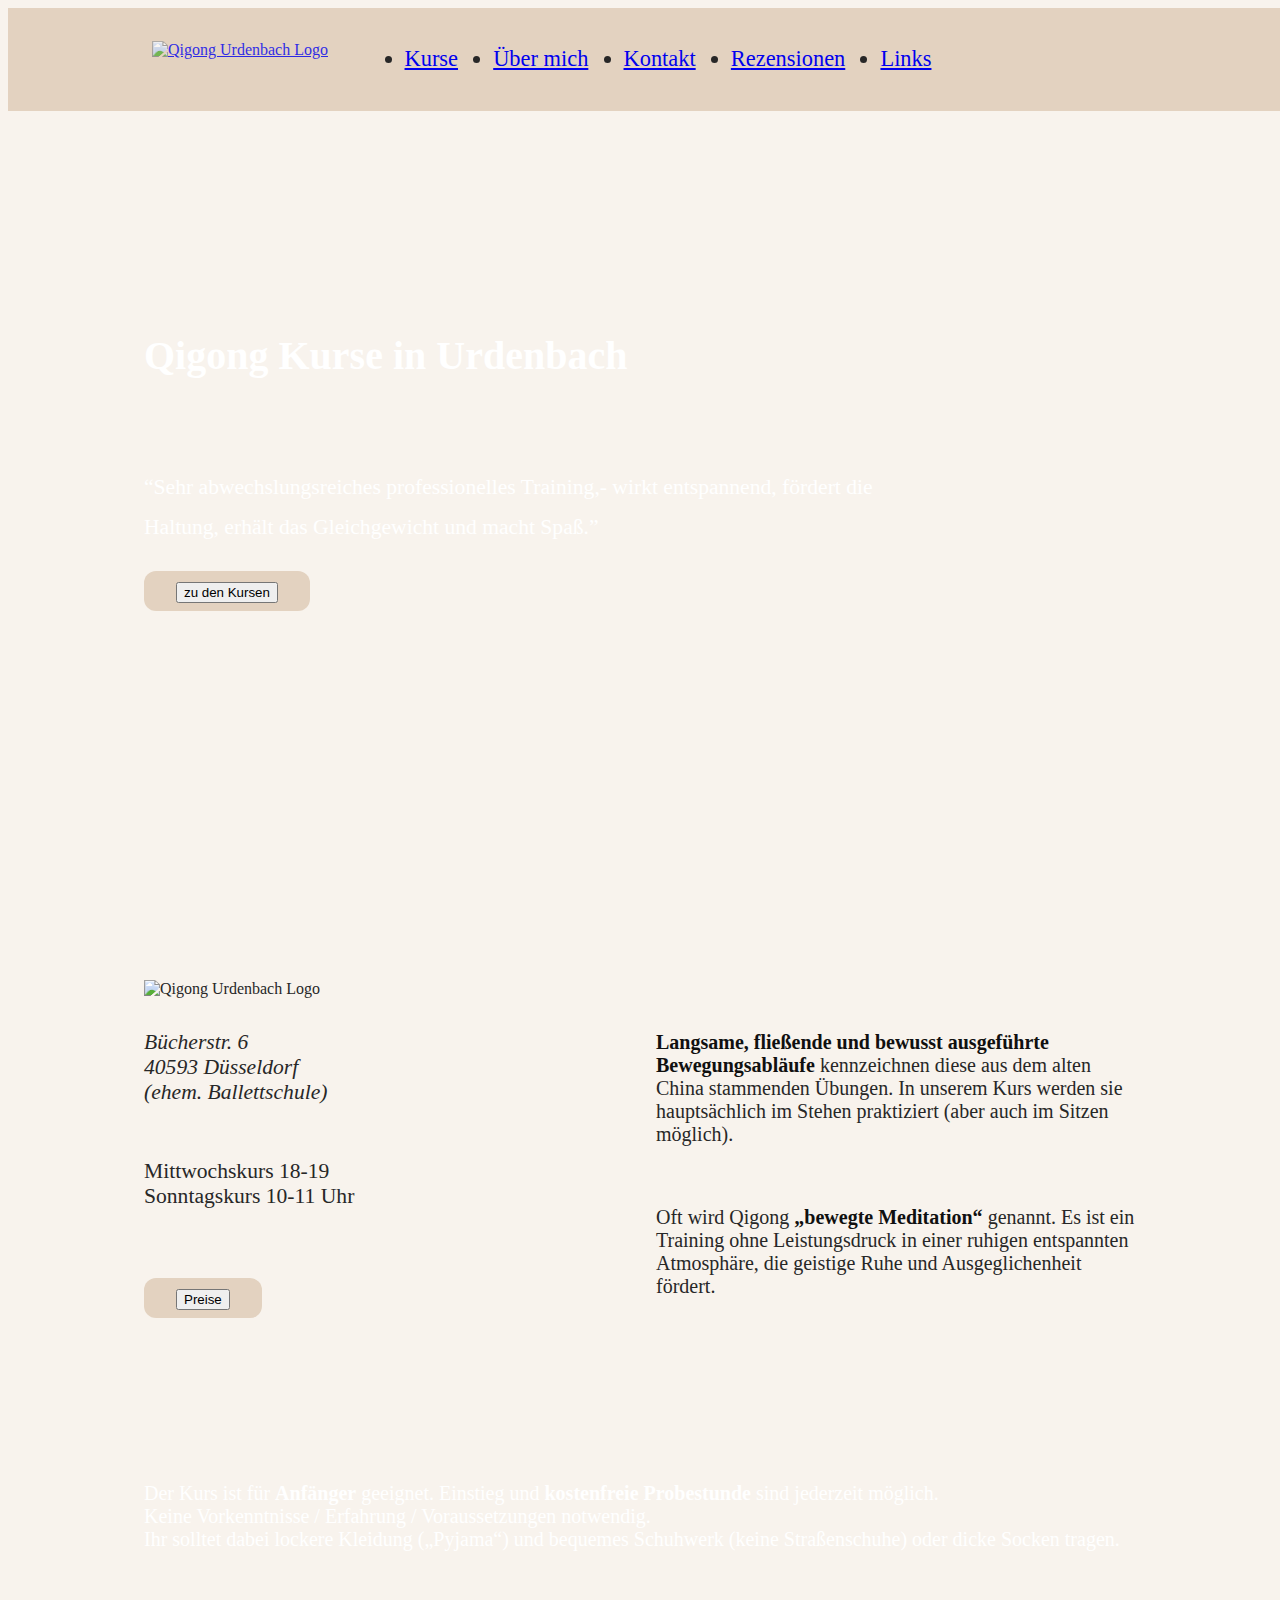
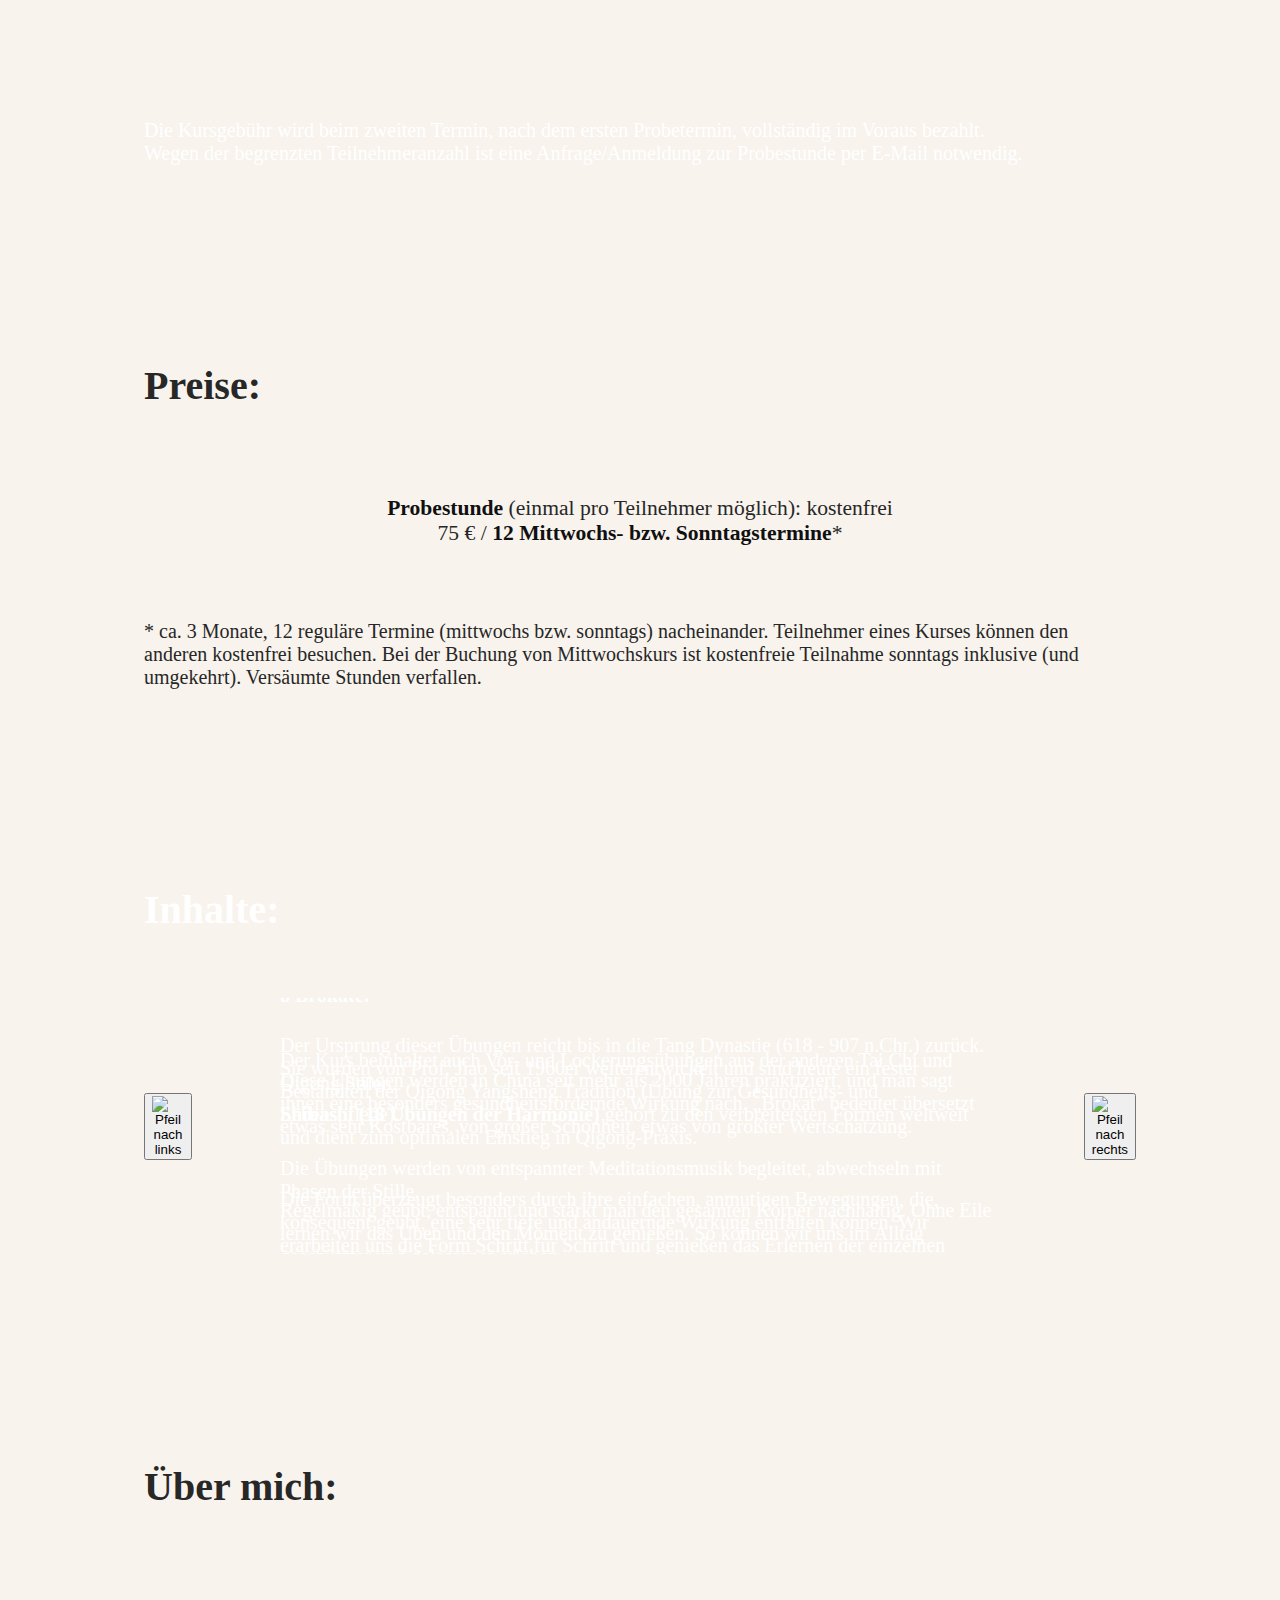
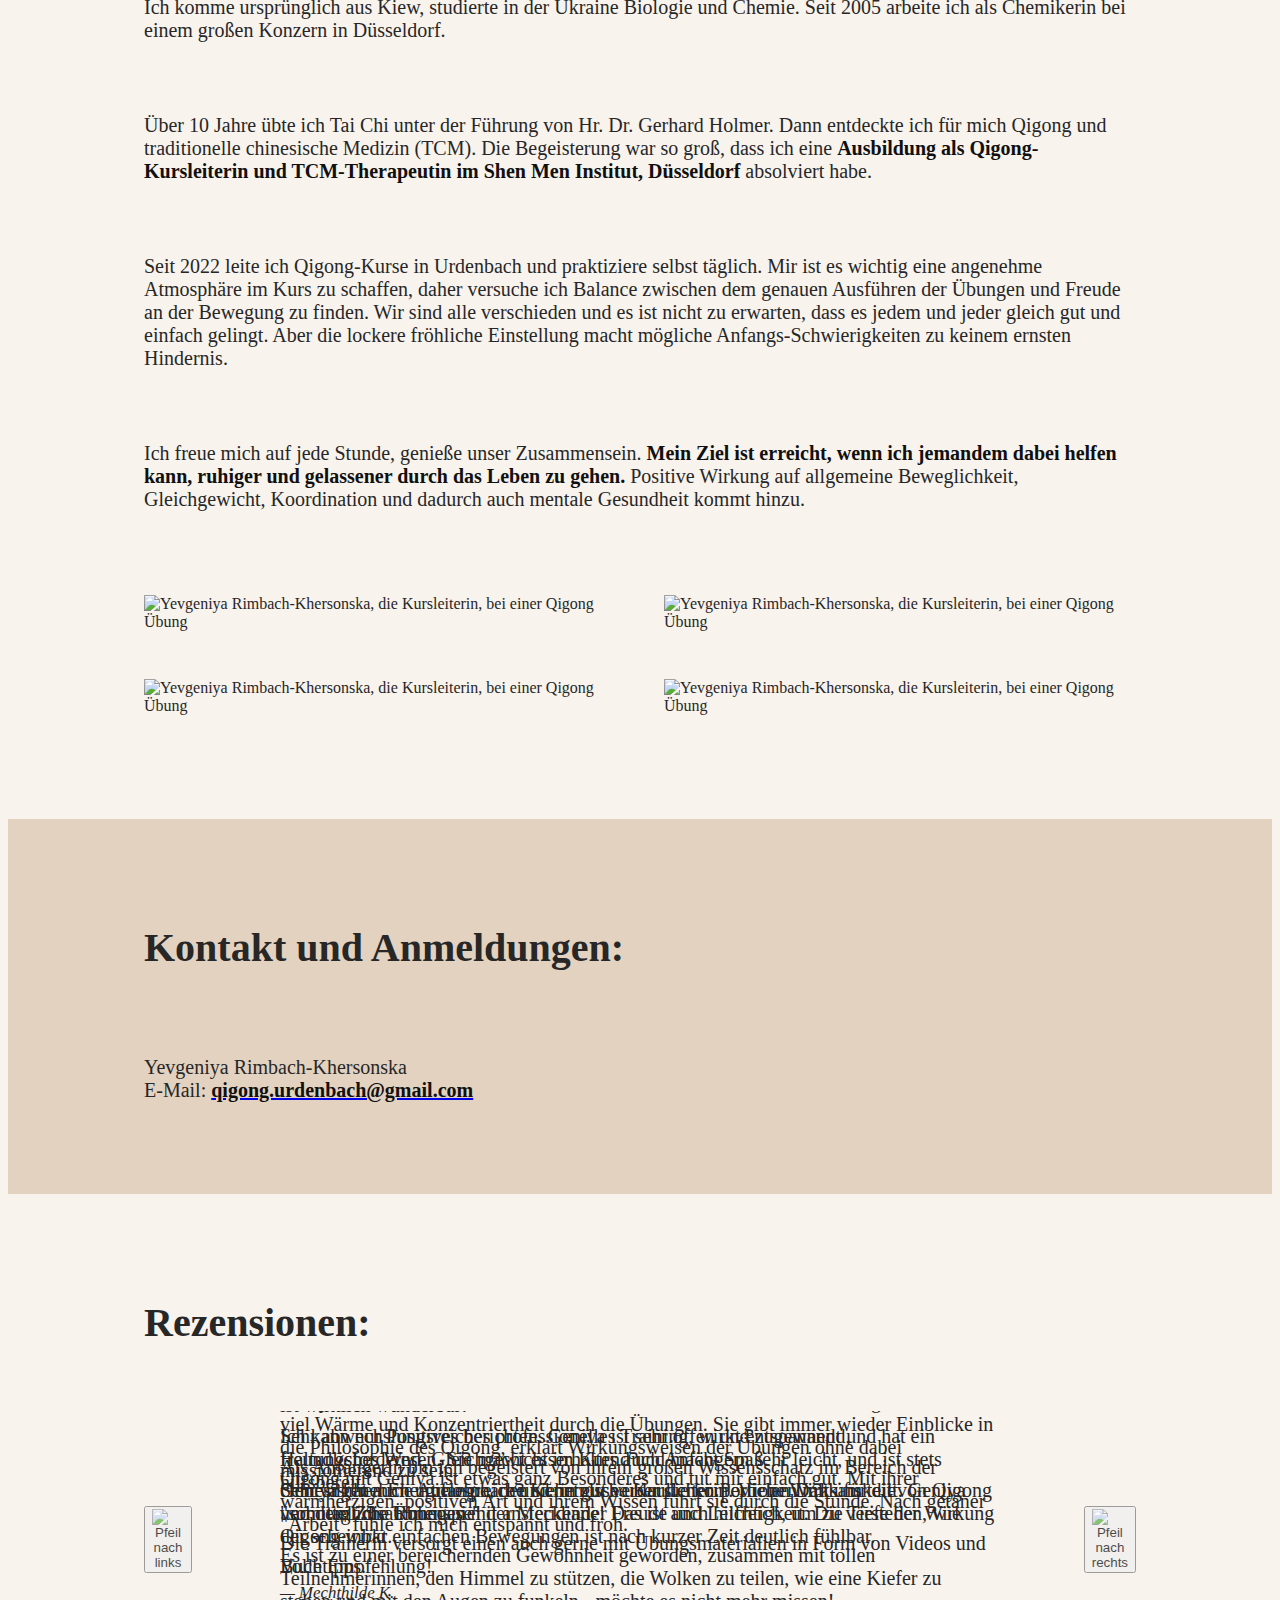
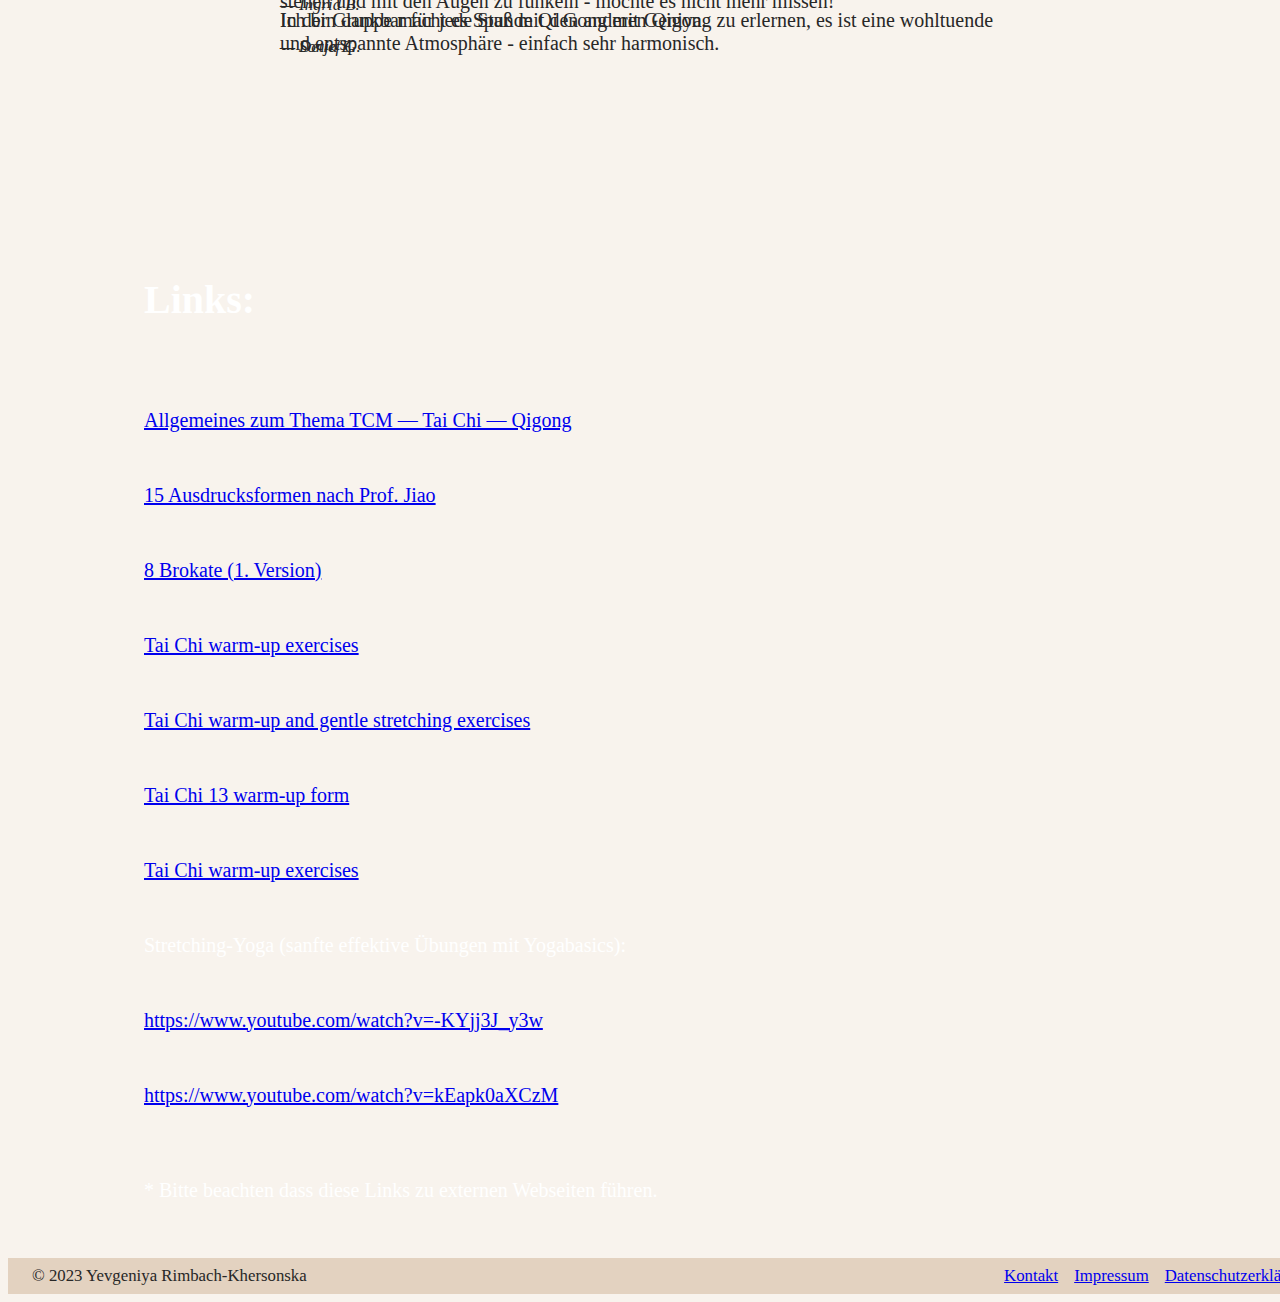
==== commit ade89a09: "Moves buttons into anchor tags, fixes css a bit." ====
--- a/index.html
+++ b/index.html
@@ -3,6 +3,7 @@
 	<head>
 		<link rel="stylesheet" type="text/css" href="reset.css" />
 		<link rel="stylesheet" type="text/css" href="style.css" />
+		<link rel="canonical" href="https://www.qigong-urdenbach.de/" />
 		<meta
 			name="google-site-verification"
 			content="TzPlV9n0sXcSNNhaODAd8IN8jcRl4uHN_IfBvijgnVM"
@@ -163,34 +164,34 @@
 		</header>
 		<!-- ************************ SIDEBAR ************************ -->
 		<aside class="sidebar" id="sidebar">
-			<nav>
-				<ul class="sidebar_navbar">
-					<button
-						id="btn-mobile-menu_close"
-						class="hamburger_menu"
-						aria-label="Menü schließen"
+			<nav class="--flex-col">
+				<button
+					id="btn-mobile-menu_close"
+					class="hamburger_menu"
+					aria-label="Menü schließen"
+				>
+					<svg
+						xmlns="http://www.w3.org/2000/svg"
+						fill="none"
+						viewBox="0 0 24 24"
+						stroke-width="1.5"
+						stroke="currentColor"
+						width="100%"
+						height="100%"
 					>
-						<svg
-							xmlns="http://www.w3.org/2000/svg"
-							fill="none"
-							viewBox="0 0 24 24"
-							stroke-width="1.5"
-							stroke="currentColor"
-							width="100%"
-							height="100%"
-						>
-							<path
-								stroke-linecap="round"
-								stroke-linejoin="round"
-								d="M6 18L18 6M6 6l12 12"
-							/>
-						</svg>
-					</button>
-					<li><a href="#Kurse">Kurse</a></li>
-					<li><a href="#Ueber_mich">Über mich</a></li>
-					<li><a href="#Kontakt">Kontakt</a></li>
-					<li><a href="#Rezensionen">Rezensionen</a></li>
-					<li><a href="#Links">Links</a></li>
+						<path
+							stroke-linecap="round"
+							stroke-linejoin="round"
+							d="M6 18L18 6M6 6l12 12"
+						/>
+					</svg>
+				</button>
+				<ul class="--flex-col">
+					<li><a href="/#Kurse">Kurse</a></li>
+					<li><a href="/#Ueber_mich">Über mich</a></li>
+					<li><a href="/#Kontakt">Kontakt</a></li>
+					<li><a href="/#Rezensionen">Rezensionen</a></li>
+					<li><a href="/#Links">Links</a></li>
 					<li class="--margin-top"><a href="/impressum.html">Impressum</a></li>
 					<li><a href="/datenschutz.html">Datenschutzerklärung</a></li>
 				</ul>
@@ -209,9 +210,9 @@
 								entspannend, fördert die Haltung, erhält das Gleichgewicht und
 								macht Spaß.”
 							</p>
-							<button class="button --margin-top">
-								<a href="#Kurse">zu den Kursen</a>
-							</button>
+							<a href="#Kurse" class="button --margin-top">
+								<button class="--cursor-pointer">zu den Kursen</button></a
+							>
 						</div>
 					</div>
 					<div class="section-hero__right-item"></div>
@@ -239,9 +240,9 @@
 							<br />
 							Sonntagskurs 10-11 Uhr
 						</p>
-						<button class="button">
-							<a href="#Preise">Preise</a>
-						</button>
+						<a href="#Preise" class="button">
+							<button class="--cursor-pointer">Preise</button></a
+						>
 					</div>
 					<div class="section-kurse__right-item">
 						<!-- <iframe
--- a/style.css
+++ b/style.css
@@ -247,6 +247,7 @@
 }
 /* BUTTON */
 .button {
+	display: block;
 	font-family: var(--font-family-text);
 	color: var(--color-text);
 	font-size: var(--font-size-normal);
@@ -255,8 +256,9 @@
 	border-radius: 0.75rem;
 	width: fit-content;
 	margin-top: 1rem;
-}
-.button a:hover {
+	transition: color 0.5s;
+}
+.button:hover {
 	color: var(--color-ultralight);
 	transition: color 0.5s;
 }
@@ -337,9 +339,6 @@
 	width: 100%;
 	transform: translateX(100%);
 	transition: transform 1.3s;
-}
-.sidebar_navbar {
-	display: flex;
 	flex-direction: column;
 	gap: var(--font-size-2xl);
 	font-family: var(--font-family-text);
@@ -539,6 +538,11 @@
 	line-height: normal;
 }
 /* BLOCK UTILITY CLASSES */
+.--flex-col {
+	display: flex;
+	flex-direction: column;
+	gap: inherit;
+}
 .--text-align-center {
 	text-align: center;
 }
@@ -550,6 +554,9 @@
 }
 .--p-top-header {
 	padding-top: calc(var(--header-logo-size) + 2rem);
+}
+.--cursor-pointer {
+	cursor: pointer;
 }
 /* INLINE UTILITY CLASSES */
 b {
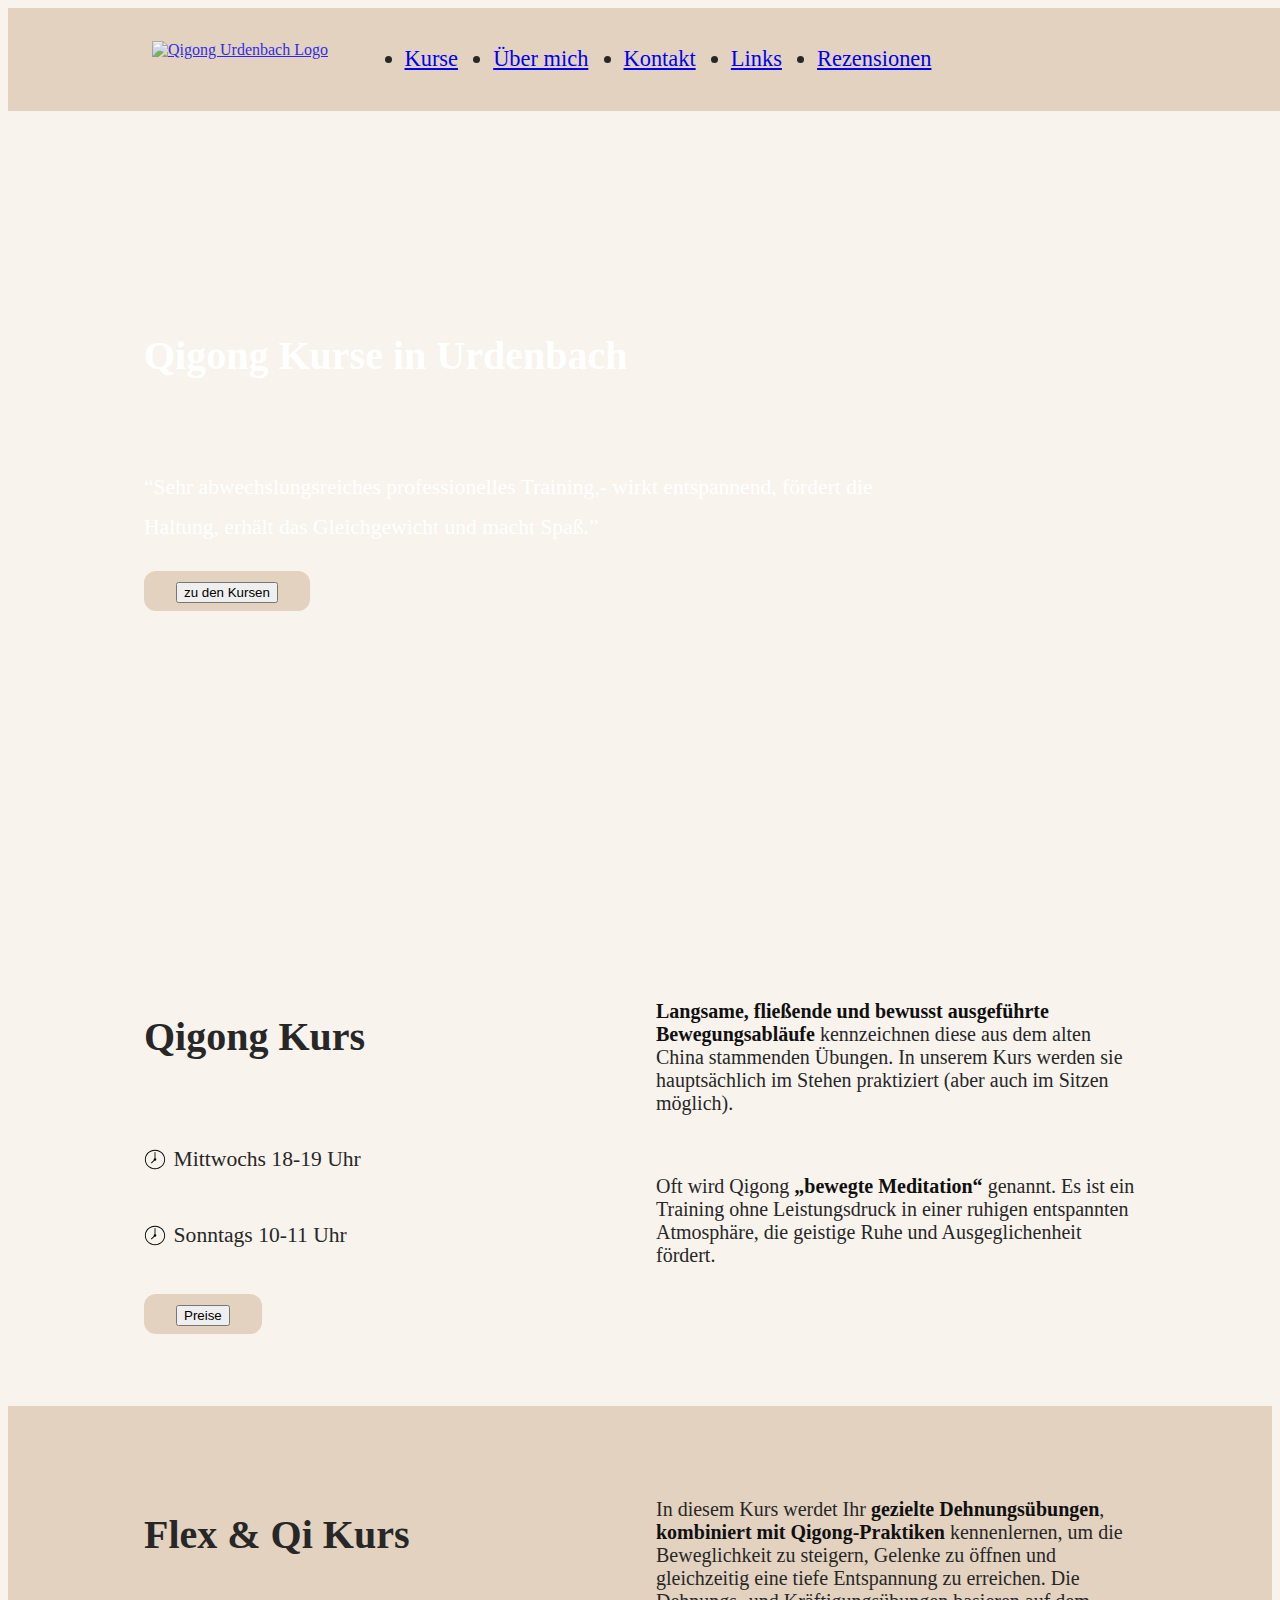
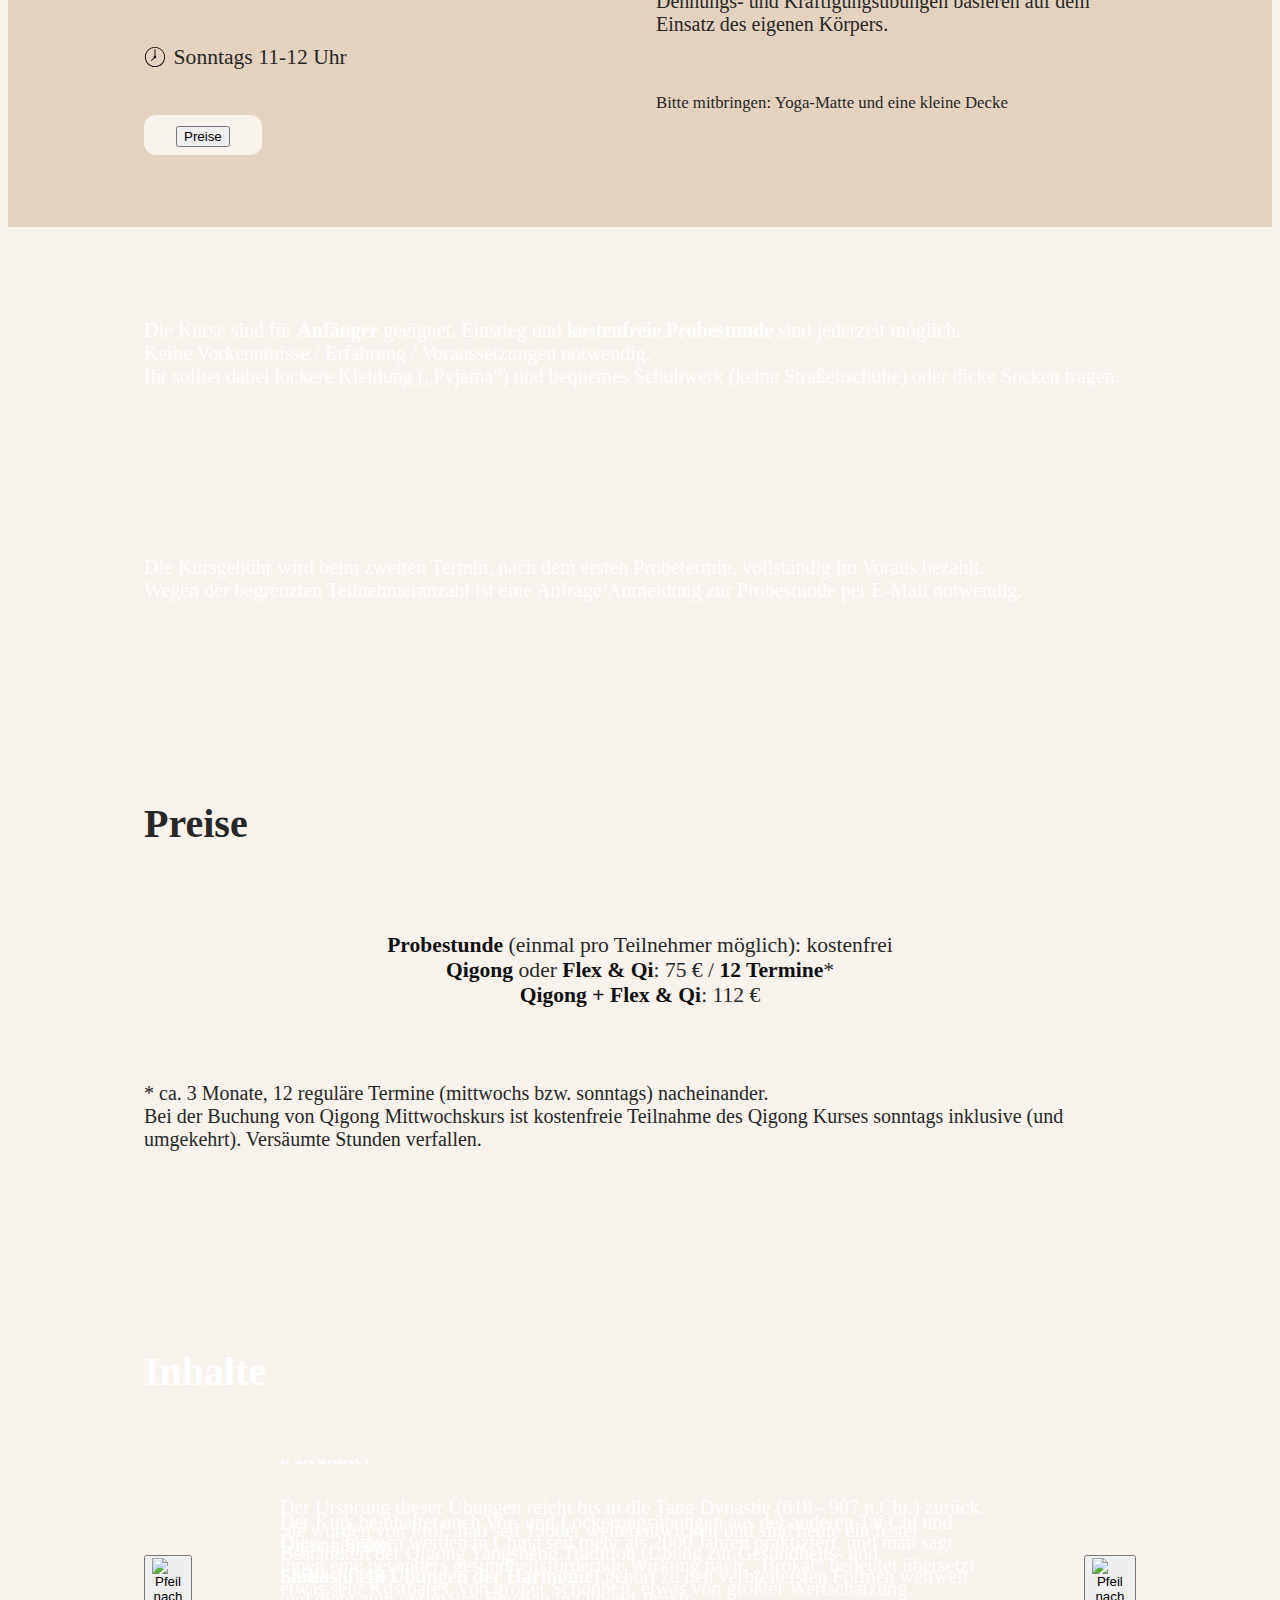
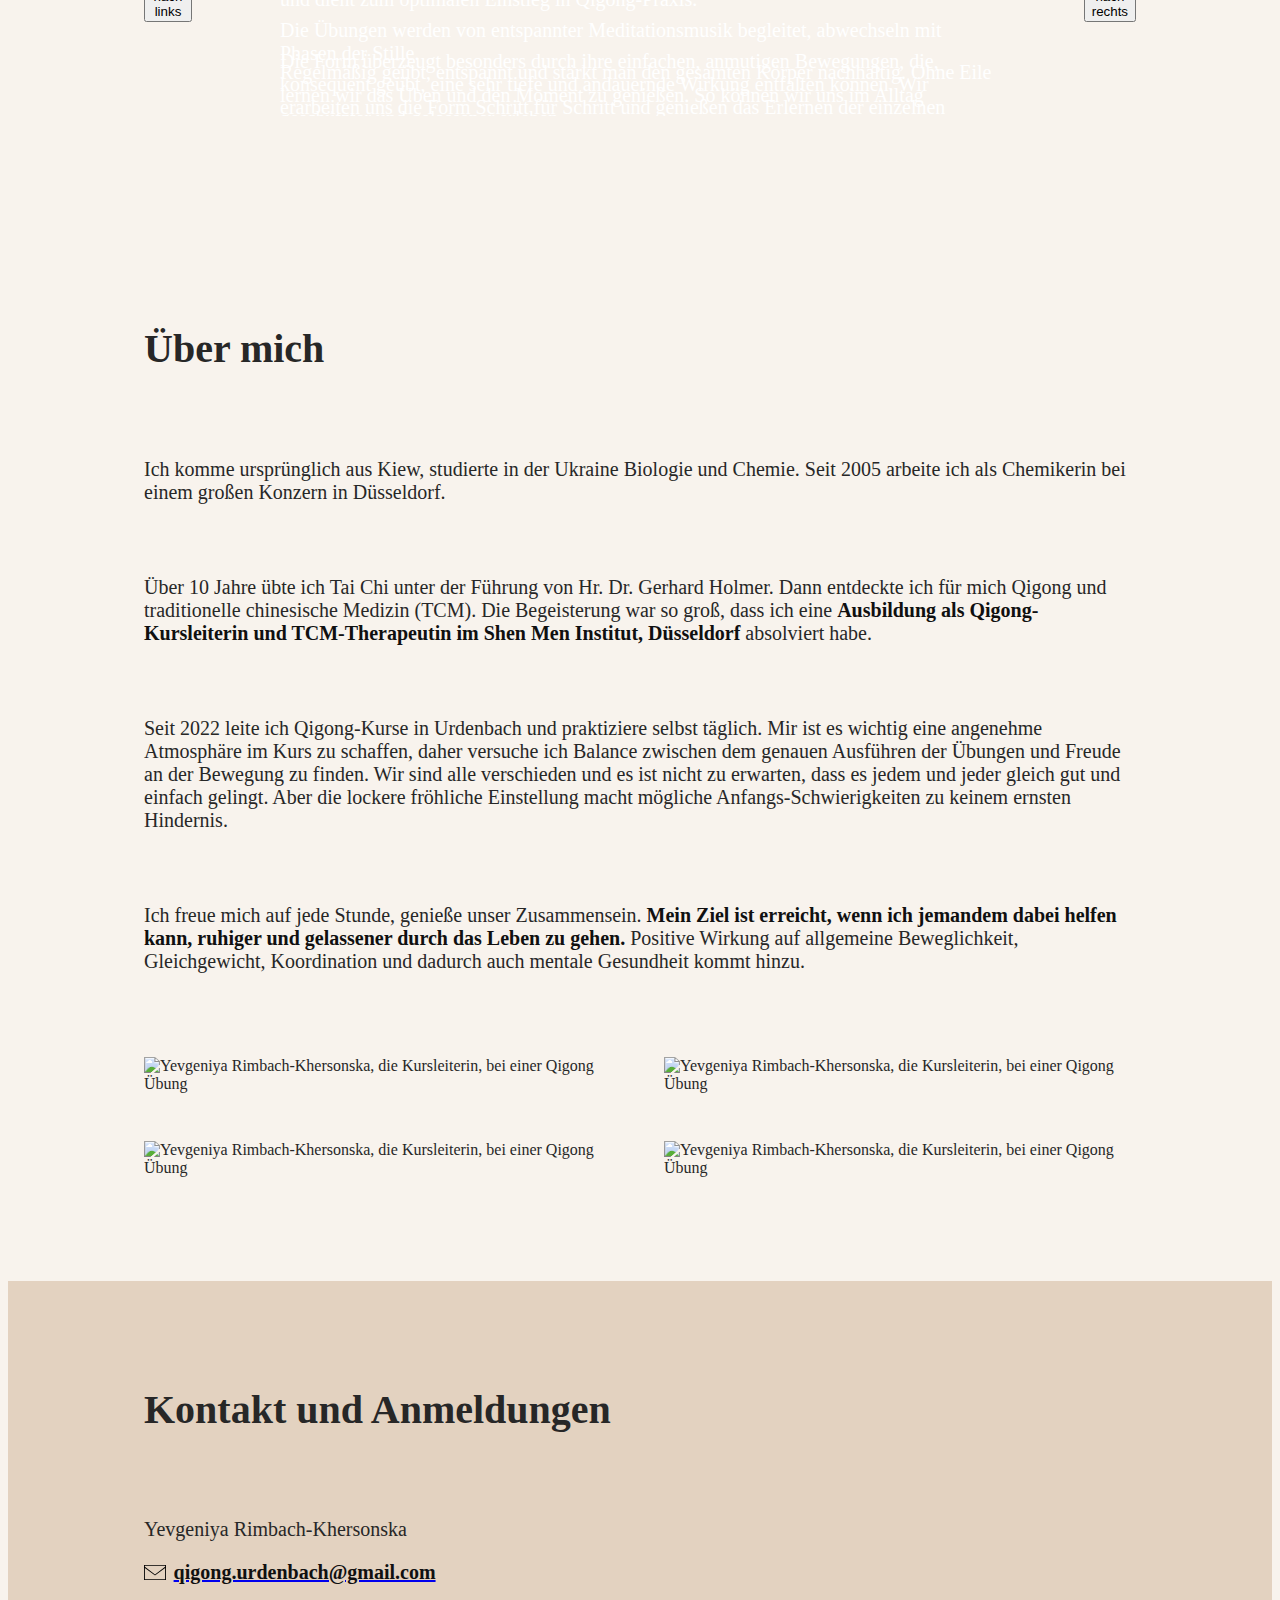
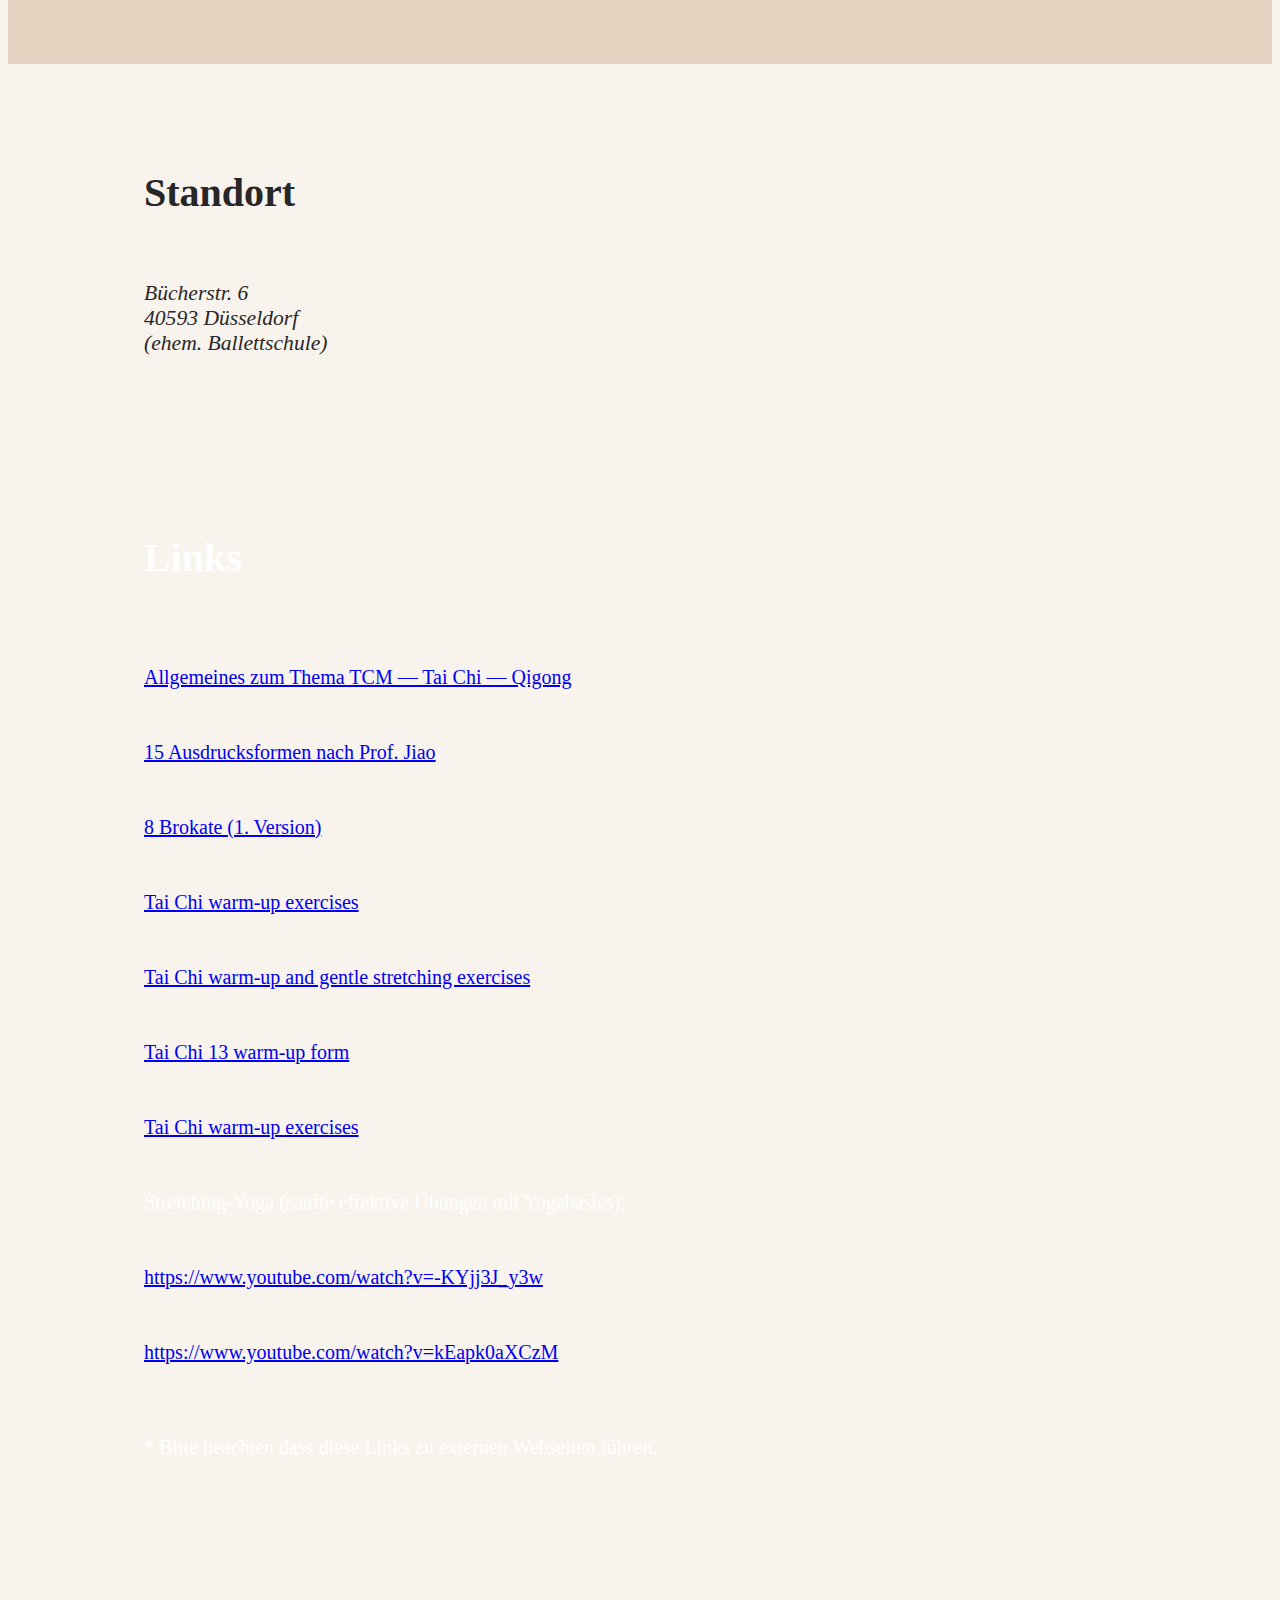
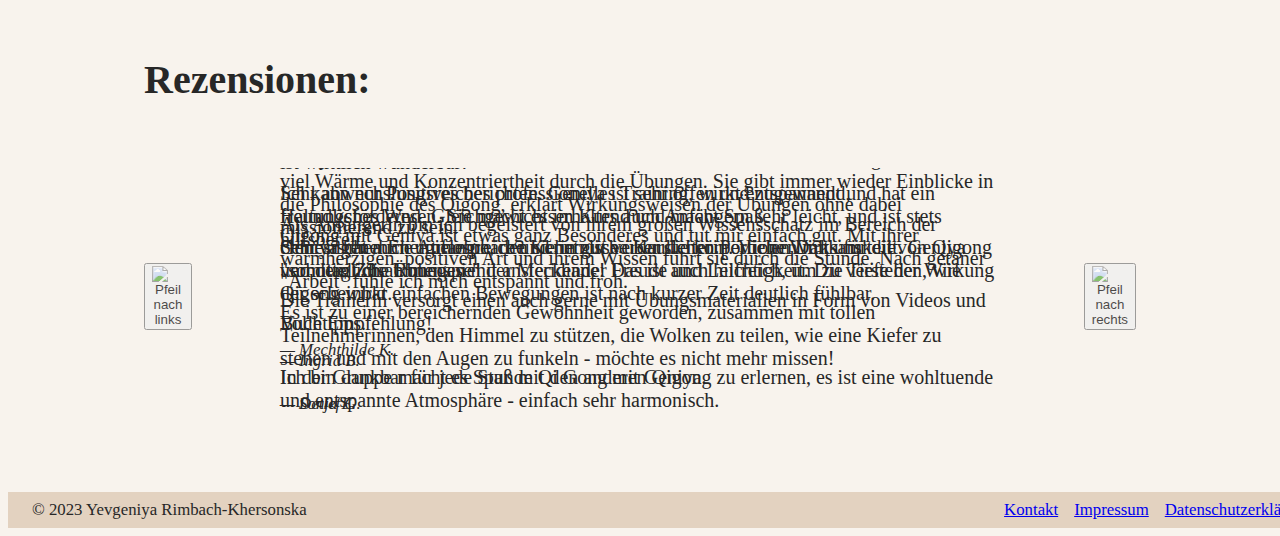
==== commit c7177f05: "Adds info about the Flex & Qi course" ====
--- a/index.html
+++ b/index.html
@@ -132,8 +132,8 @@
 						<li><a href="#Kurse">Kurse</a></li>
 						<li><a href="#Ueber_mich">Über mich</a></li>
 						<li><a href="#Kontakt">Kontakt</a></li>
+						<li><a href="#Links">Links</a></li>
 						<li><a href="#Rezensionen">Rezensionen</a></li>
-						<li><a href="#Links">Links</a></li>
 					</ul>
 				</nav>
 				<div class="header__rechte-ecke">
@@ -190,8 +190,8 @@
 					<li><a href="/#Kurse">Kurse</a></li>
 					<li><a href="/#Ueber_mich">Über mich</a></li>
 					<li><a href="/#Kontakt">Kontakt</a></li>
+					<li><a href="/#Links">Links</a></li>
 					<li><a href="/#Rezensionen">Rezensionen</a></li>
-					<li><a href="/#Links">Links</a></li>
 					<li class="--margin-top"><a href="/impressum.html">Impressum</a></li>
 					<li><a href="/datenschutz.html">Datenschutzerklärung</a></li>
 				</ul>
@@ -218,41 +218,34 @@
 					<div class="section-hero__right-item"></div>
 				</div>
 			</section>
-			<!-- ************************ SECTION KURSE ************************ -->
+			<!-- ************************ SECTION QIGONG KURS ************************ -->
 			<section id="Kurse" class="section-bg_light">
 				<div class="section__container-row">
 					<div class="section-kurse__left-item">
-						<img
-							alt="Qigong Urdenbach Logo"
-							class="section-kurse__logo"
-							src="./public/img/logo-qigong-urdenbach.png"
-						/>
-						<address class="text-large">
-							Bücherstr. 6
-							<br />
-							40593 Düsseldorf
-							<br />
-							(ehem. Ballettschule)
-						</address>
-
-						<p class="text-large">
-							Mittwochskurs 18-19
-							<br />
-							Sonntagskurs 10-11 Uhr
-						</p>
-						<a href="#Preise" class="button">
-							<button class="--cursor-pointer">Preise</button></a
-						>
+						<h2 class="section-heading">Qigong Kurs</h2>
+						<div class="text-large">
+							<div class="flexbox-row">
+								<img
+									alt="Clock icon"
+									src="./public/svgs/icons8-time.svg"
+									class="icon-large"
+								/>
+								<p>Mittwochs 18-19 Uhr</p>
+							</div>
+							<div class="flexbox-row">
+								<img
+									alt="Clock icon"
+									src="./public/svgs/icons8-time.svg"
+									class="icon-large"
+								/>
+								<p>Sonntags 10-11 Uhr</p>
+							</div>
+							<a href="#Preise" class="button --margin-top">
+								<button class="--cursor-pointer">Preise</button></a
+							>
+						</div>
 					</div>
 					<div class="section-kurse__right-item">
-						<!-- <iframe
-							src="https://www.google.com/maps/embed?pb=!1m18!1m12!1m3!1d2502.953207985899!2d6.866088715536618!3d51.146213979577404!2m3!1f0!2f0!3f0!3m2!1i1024!2i768!4f13.1!3m3!1m2!1s0x47b8cccb481c6ac1%3A0x5a1dfdce46d3f08c!2zQsO8Y2hlcnN0cmHDn2UgNiwgNDA1OTMgRMO8c3NlbGRvcmY!5e0!3m2!1sen!2sde!4v1680103385649!5m2!1sen!2sde"
-							style="border: 0"
-							allowfullscreen=""
-							loading="lazy"
-							height="100%"
-							referrerpolicy="no-referrer-when-downgrade"
-						></iframe> -->
 						<p class="text-special">
 							<b
 								>Langsame, fließende und bewusst ausgeführte Bewegungsabläufe</b
@@ -270,11 +263,44 @@
 					</div>
 				</div>
 			</section>
+			<!-- ************************ SECTION Flex & Qi KURS ************************ -->
+			<section id="Kurse" class="section-bg_medium">
+				<div class="section__container-row">
+					<div class="section-kurse__left-item">
+						<h2 class="section-heading">Flex & Qi Kurs</h2>
+						<div>
+							<div class="flexbox-row">
+								<img
+									alt="Clock icon"
+									src="./public/svgs/icons8-time.svg"
+									class="icon-large"
+								/>
+								<p class="text-large">Sonntags 11-12 Uhr</p>
+							</div>
+							<a href="#Preise" class="button button--light --margin-top">
+								<button class="--cursor-pointer">Preise</button></a
+							>
+						</div>
+					</div>
+					<div class="section-kurse__right-item">
+						<p class="text-special">
+							In diesem Kurs werdet Ihr <b>gezielte Dehnungsübungen</b>,
+							<b>kombiniert mit Qigong-Praktiken</b> kennenlernen, um die
+							Beweglichkeit zu steigern, Gelenke zu öffnen und gleichzeitig eine
+							tiefe Entspannung zu erreichen. Die Dehnungs- und
+							Kräftigungsübungen basieren auf dem Einsatz des eigenen Körpers.
+						</p>
+						<p class="text-small">
+							Bitte mitbringen: Yoga-Matte und eine kleine Decke
+						</p>
+					</div>
+				</div>
+			</section>
 			<!-- ************************ SECTION KURSINFOS ************************ -->
 			<section class="section-kursinfos --section-bg_image">
 				<div class="section__container-column --s-kursinfos__container">
 					<p class="text-regular">
-						Der Kurs ist für <b>Anfänger</b> geeignet. Einstieg und
+						Die Kurse sind für <b>Anfänger</b> geeignet. Einstieg und
 						<b>kostenfreie Probestunde</b> sind jederzeit möglich.
 						<br />
 						Keine Vorkenntnisse / Erfahrung / Voraussetzungen notwendig.
@@ -294,25 +320,28 @@
 			<!-- ************************ SECTION PREISE ************************ -->
 			<section class="section-bg_light" id="Preise">
 				<div class="section__container-column">
-					<h2 class="section-heading">Preise:</h2>
+					<h2 class="section-heading">Preise</h2>
 					<p class="text-large --text-align-center">
 						<b>Probestunde</b> (einmal pro Teilnehmer möglich): kostenfrei
 						<br />
-						75 € / <b>12 Mittwochs- bzw. Sonntagstermine</b>*
+						<b>Qigong</b> oder <b>Flex & Qi</b>: 75 € / <b>12 Termine</b>*
+						<br />
+						<b>Qigong + Flex & Qi</b>: 112 €
 					</p>
 					<p class="text-special">
 						* ca. 3 Monate, 12 reguläre Termine (mittwochs bzw. sonntags)
-						nacheinander. Teilnehmer eines Kurses können den anderen kostenfrei
-						besuchen. Bei der Buchung von Mittwochskurs ist kostenfreie
-						Teilnahme sonntags inklusive (und umgekehrt). Versäumte Stunden
-						verfallen.
+						nacheinander.
+						<br />
+						Bei der Buchung von Qigong Mittwochskurs ist kostenfreie Teilnahme
+						des Qigong Kurses sonntags inklusive (und umgekehrt). Versäumte
+						Stunden verfallen.
 					</p>
 				</div>
 			</section>
 			<!-- ************************ SECTION INHALTE ************************ -->
 			<section id="Kursinhalte" class="section-inhalte --section-bg_image">
 				<div class="section__container-column">
-					<h2 class="section-heading">Inhalte:</h2>
+					<h2 class="section-heading">Inhalte</h2>
 					<div class="carousel">
 						<button
 							class="carousel-btn --btn-white btn-l"
@@ -408,7 +437,7 @@
 			<!-- ************************ SECTION UEBER MICH ************************ -->
 			<section id="Ueber_mich" class="section-bg_light">
 				<div class="section__container-column">
-					<h2 class="section-heading">Über mich:</h2>
+					<h2 class="section-heading">Über mich</h2>
 					<p class="text-special">
 						Ich komme ursprünglich aus Kiew, studierte in der Ukraine Biologie
 						und Chemie. Seit 2005 arbeite ich als Chemikerin bei einem großen
@@ -467,14 +496,101 @@
 			<!-- ************************ SECTION KONTAKT ************************ -->
 			<section class="section-bg_medium" id="Kontakt">
 				<div class="section__container-column">
-					<h2 class="section-heading">Kontakt und Anmeldungen:</h2>
-					<p class="text-regular">
-						Yevgeniya Rimbach-Khersonska
-						<br />
-						E-Mail:
-						<a href="mailto:qigong.urdenbach@gmail.com"
-							><b class="--link-hover">qigong.urdenbach@gmail.com</b></a
-						>
+					<h2 class="section-heading">Kontakt und Anmeldungen</h2>
+					<div>
+						<p class="text-regular">Yevgeniya Rimbach-Khersonska</p>
+						<div class="flexbox-row text-regular">
+							<img
+								alt="Email icon"
+								src="./public/svgs/icons8-email.svg"
+								class="icon-large"
+							/>
+							<a href="mailto:qigong.urdenbach@gmail.com"
+								><b class="--link-hover">qigong.urdenbach@gmail.com</b></a
+							>
+						</div>
+					</div>
+				</div>
+			</section>
+			<!-- ************************ SECTION STANDORT ************************ -->
+			<section class="section-bg_light">
+				<div class="section__container-row">
+					<div class="section-kurse__left-item">
+						<h2 class="section-heading">Standort</h2>
+						<address class="text-large">
+							Bücherstr. 6
+							<br />
+							40593 Düsseldorf
+							<br />
+							(ehem. Ballettschule)
+						</address>
+					</div>
+					<div class="section-kurse__right-item">
+						<iframe
+							src="https://www.google.com/maps/embed?pb=!1m18!1m12!1m3!1d2502.953207985899!2d6.866088715536618!3d51.146213979577404!2m3!1f0!2f0!3f0!3m2!1i1024!2i768!4f13.1!3m3!1m2!1s0x47b8cccb481c6ac1%3A0x5a1dfdce46d3f08c!2zQsO8Y2hlcnN0cmHDn2UgNiwgNDA1OTMgRMO8c3NlbGRvcmY!5e0!3m2!1sen!2sde!4v1680103385649!5m2!1sen!2sde"
+							style="border: 0"
+							allowfullscreen=""
+							loading="lazy"
+							height="100%"
+							referrerpolicy="no-referrer-when-downgrade"
+						></iframe>
+					</div>
+				</div>
+			</section>
+			<!-- ************************ SECTION LINKS ************************ -->
+			<section id="Links" class="section-links --section-bg_image">
+				<div class="section__container-column">
+					<h2 class="section-heading">Links</h2>
+					<div class="section-links__links text-regular">
+						<p>
+							<a href="https://taiji-forum.de/qigong/#tcm">
+								Allgemeines zum Thema TCM &mdash; Tai Chi &mdash; Qigong
+							</a>
+						</p>
+						<p>
+							<a href="https://www.youtube.com/watch?v=NWKXgS5KwWg&t=2038s">
+								15 Ausdrucksformen nach Prof. Jiao
+							</a>
+						</p>
+						<p>
+							<a href="https://www.youtube.com/watch?v=cwlvTcWR3Gs">
+								8 Brokate (1. Version)
+							</a>
+						</p>
+						<p>
+							<a href="    https://www.youtube.com/watch?v=P4vtnjWkR5s">
+								Tai Chi warm-up exercises
+							</a>
+						</p>
+						<p>
+							<a href="https://www.youtube.com/watch?v=CapcTSdebkA&t=84s">
+								Tai Chi warm-up and gentle stretching exercises
+							</a>
+						</p>
+						<p>
+							<a href="https://www.youtube.com/watch?v=yZDytxYvkLg&t=38s">
+								Tai Chi 13 warm-up form
+							</a>
+						</p>
+						<p>
+							<a href="https://www.youtube.com/watch?v=KV-rZsddrp8">
+								Tai Chi warm-up exercises
+							</a>
+						</p>
+						<p>Stretching-Yoga (sanfte effektive Übungen mit Yogabasics):</p>
+						<p>
+							<a href="https://www.youtube.com/watch?v=-KYjj3J_y3w">
+								https://www.youtube.com/watch?v=-KYjj3J_y3w
+							</a>
+						</p>
+						<p>
+							<a href="https://www.youtube.com/watch?v=kEapk0aXCzM">
+								https://www.youtube.com/watch?v=kEapk0aXCzM
+							</a>
+						</p>
+					</div>
+					<p class="text-special">
+						* Bitte beachten dass diese Links zu externen Webseiten führen.
 					</p>
 				</div>
 			</section>
@@ -612,63 +728,6 @@
 							<img alt="Pfeil nach rechts" src="./public/svgs/chevron-r.svg" />
 						</button>
 					</div>
-				</div>
-			</section>
-			<!-- ************************ SECTION LINKS ************************ -->
-			<section id="Links" class="section-links --section-bg_image">
-				<div class="section__container-column">
-					<h2 class="section-heading">Links:</h2>
-					<div class="section-links__links text-regular">
-						<p>
-							<a href="https://taiji-forum.de/qigong/#tcm">
-								Allgemeines zum Thema TCM &mdash; Tai Chi &mdash; Qigong
-							</a>
-						</p>
-						<p>
-							<a href="https://www.youtube.com/watch?v=NWKXgS5KwWg&t=2038s">
-								15 Ausdrucksformen nach Prof. Jiao
-							</a>
-						</p>
-						<p>
-							<a href="https://www.youtube.com/watch?v=cwlvTcWR3Gs">
-								8 Brokate (1. Version)
-							</a>
-						</p>
-						<p>
-							<a href="    https://www.youtube.com/watch?v=P4vtnjWkR5s">
-								Tai Chi warm-up exercises
-							</a>
-						</p>
-						<p>
-							<a href="https://www.youtube.com/watch?v=CapcTSdebkA&t=84s">
-								Tai Chi warm-up and gentle stretching exercises
-							</a>
-						</p>
-						<p>
-							<a href="https://www.youtube.com/watch?v=yZDytxYvkLg&t=38s">
-								Tai Chi 13 warm-up form
-							</a>
-						</p>
-						<p>
-							<a href="https://www.youtube.com/watch?v=KV-rZsddrp8">
-								Tai Chi warm-up exercises
-							</a>
-						</p>
-						<p>Stretching-Yoga (sanfte effektive Übungen mit Yogabasics):</p>
-						<p>
-							<a href="https://www.youtube.com/watch?v=-KYjj3J_y3w">
-								https://www.youtube.com/watch?v=-KYjj3J_y3w
-							</a>
-						</p>
-						<p>
-							<a href="https://www.youtube.com/watch?v=kEapk0aXCzM">
-								https://www.youtube.com/watch?v=kEapk0aXCzM
-							</a>
-						</p>
-					</div>
-					<p class="text-special">
-						* Bitte beachten dass diese Links zu externen Webseiten führen.
-					</p>
 				</div>
 			</section>
 		</main>
--- a/style.css
+++ b/style.css
@@ -243,7 +243,7 @@
 	gap: 2rem;
 	padding: 4.5rem 3rem;
 	justify-content: space-between;
-	align-items: flex-end;
+	align-items: flex-start;
 }
 /* BUTTON */
 .button {
@@ -261,6 +261,18 @@
 .button:hover {
 	color: var(--color-ultralight);
 	transition: color 0.5s;
+}
+/* FLEX CONTAINER*/
+.flexbox-row {
+	display: flex;
+	flex-direction: row;
+	gap: 0.5rem;
+	align-items: center;
+	margin-bottom: 0.5rem;
+}
+/* ICONS */
+.icon-large {
+	height: var(--font-size-xl);
 }
 /* ========================================
  * 4.0 - SINGLE-USE COMPONENTS
@@ -383,10 +395,11 @@
 }
 /* SECTION KURSE */
 .section-kurse__left-item {
-	max-width: 16rem;
+	max-width: 17rem;
 	display: flex;
 	flex-direction: column;
 	gap: 2rem;
+	min-width: 15rem;
 }
 .section-kurse__right-item {
 	width: 100%;
@@ -394,7 +407,7 @@
 	display: flex;
 	flex-direction: column;
 	gap: var(--font-size-normal);
-	/* align-self: stretch; */
+	align-self: stretch;
 }
 .section-kurse__logo {
 	width: 100%;
@@ -557,6 +570,12 @@
 }
 .--cursor-pointer {
 	cursor: pointer;
+}
+.button--light {
+	background-color: var(--color-light);
+}
+.button--light:hover {
+	color: var(--color-medium);
 }
 /* INLINE UTILITY CLASSES */
 b {
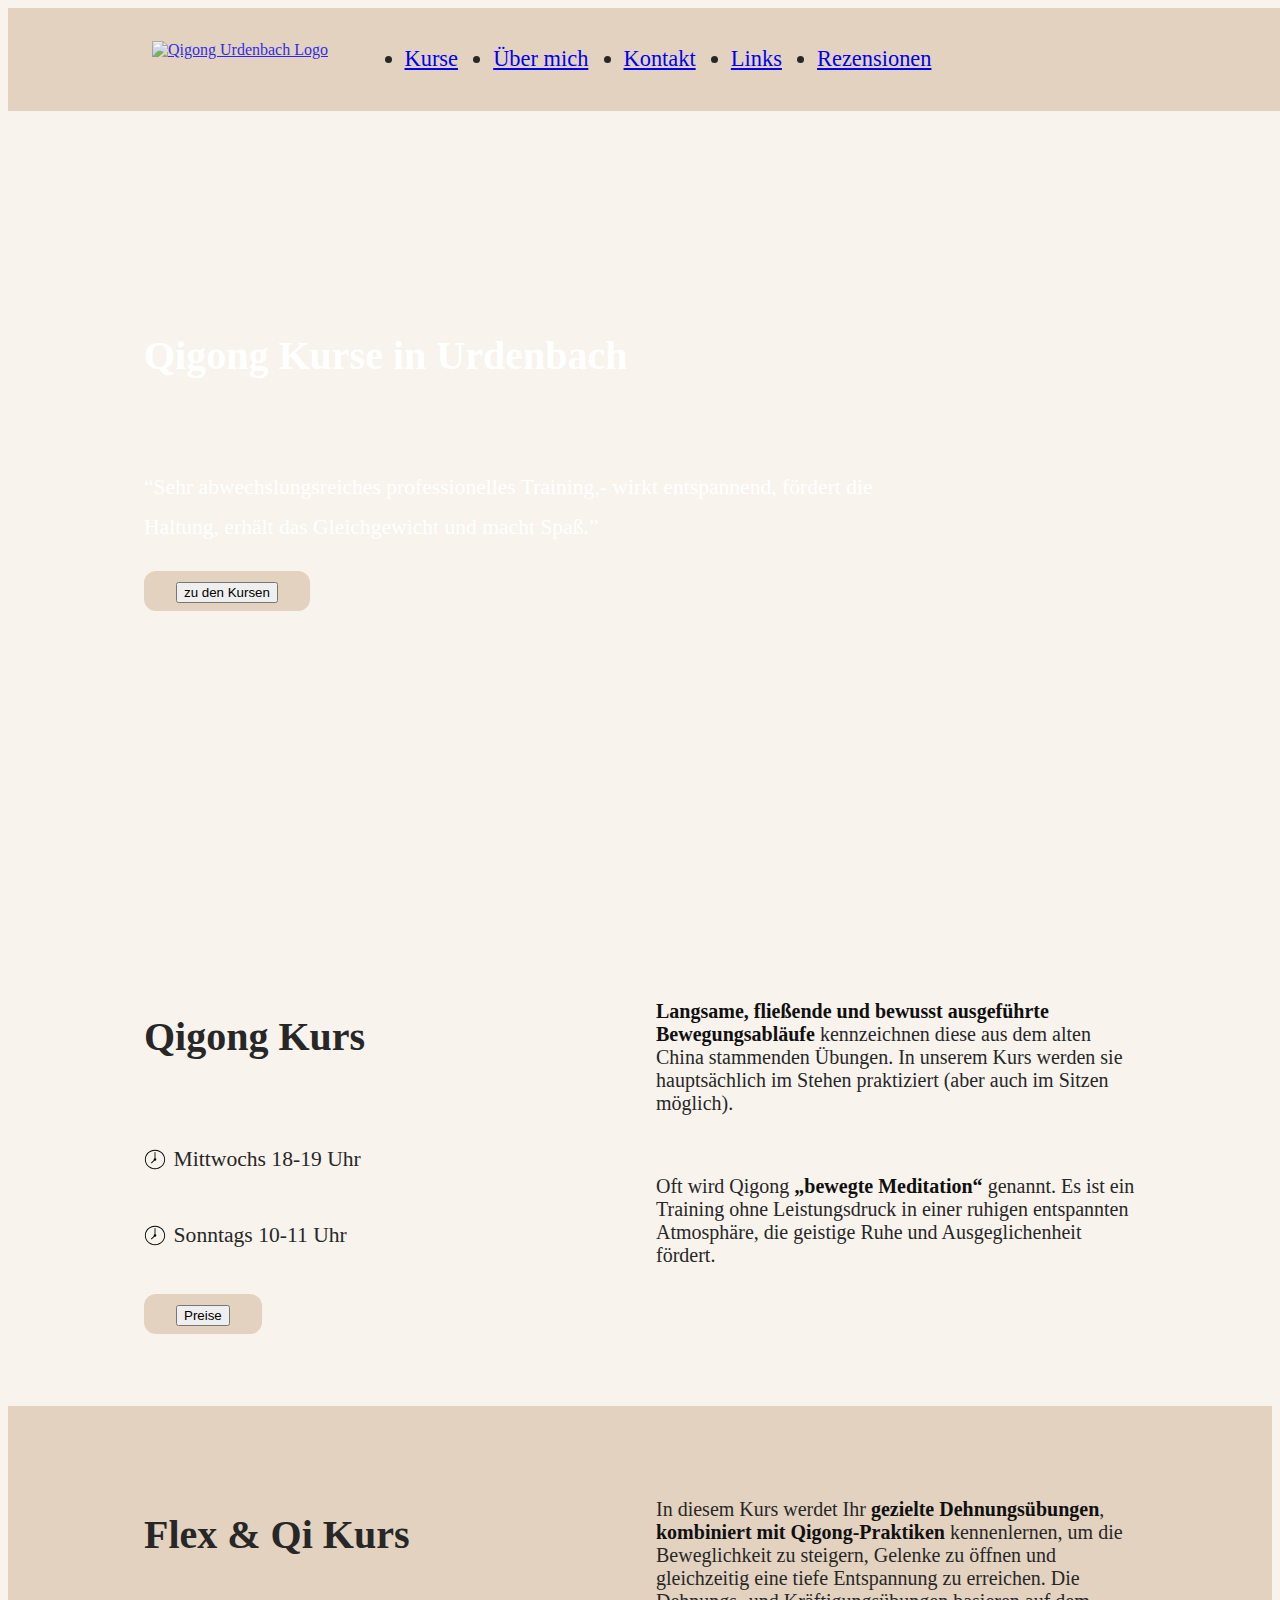
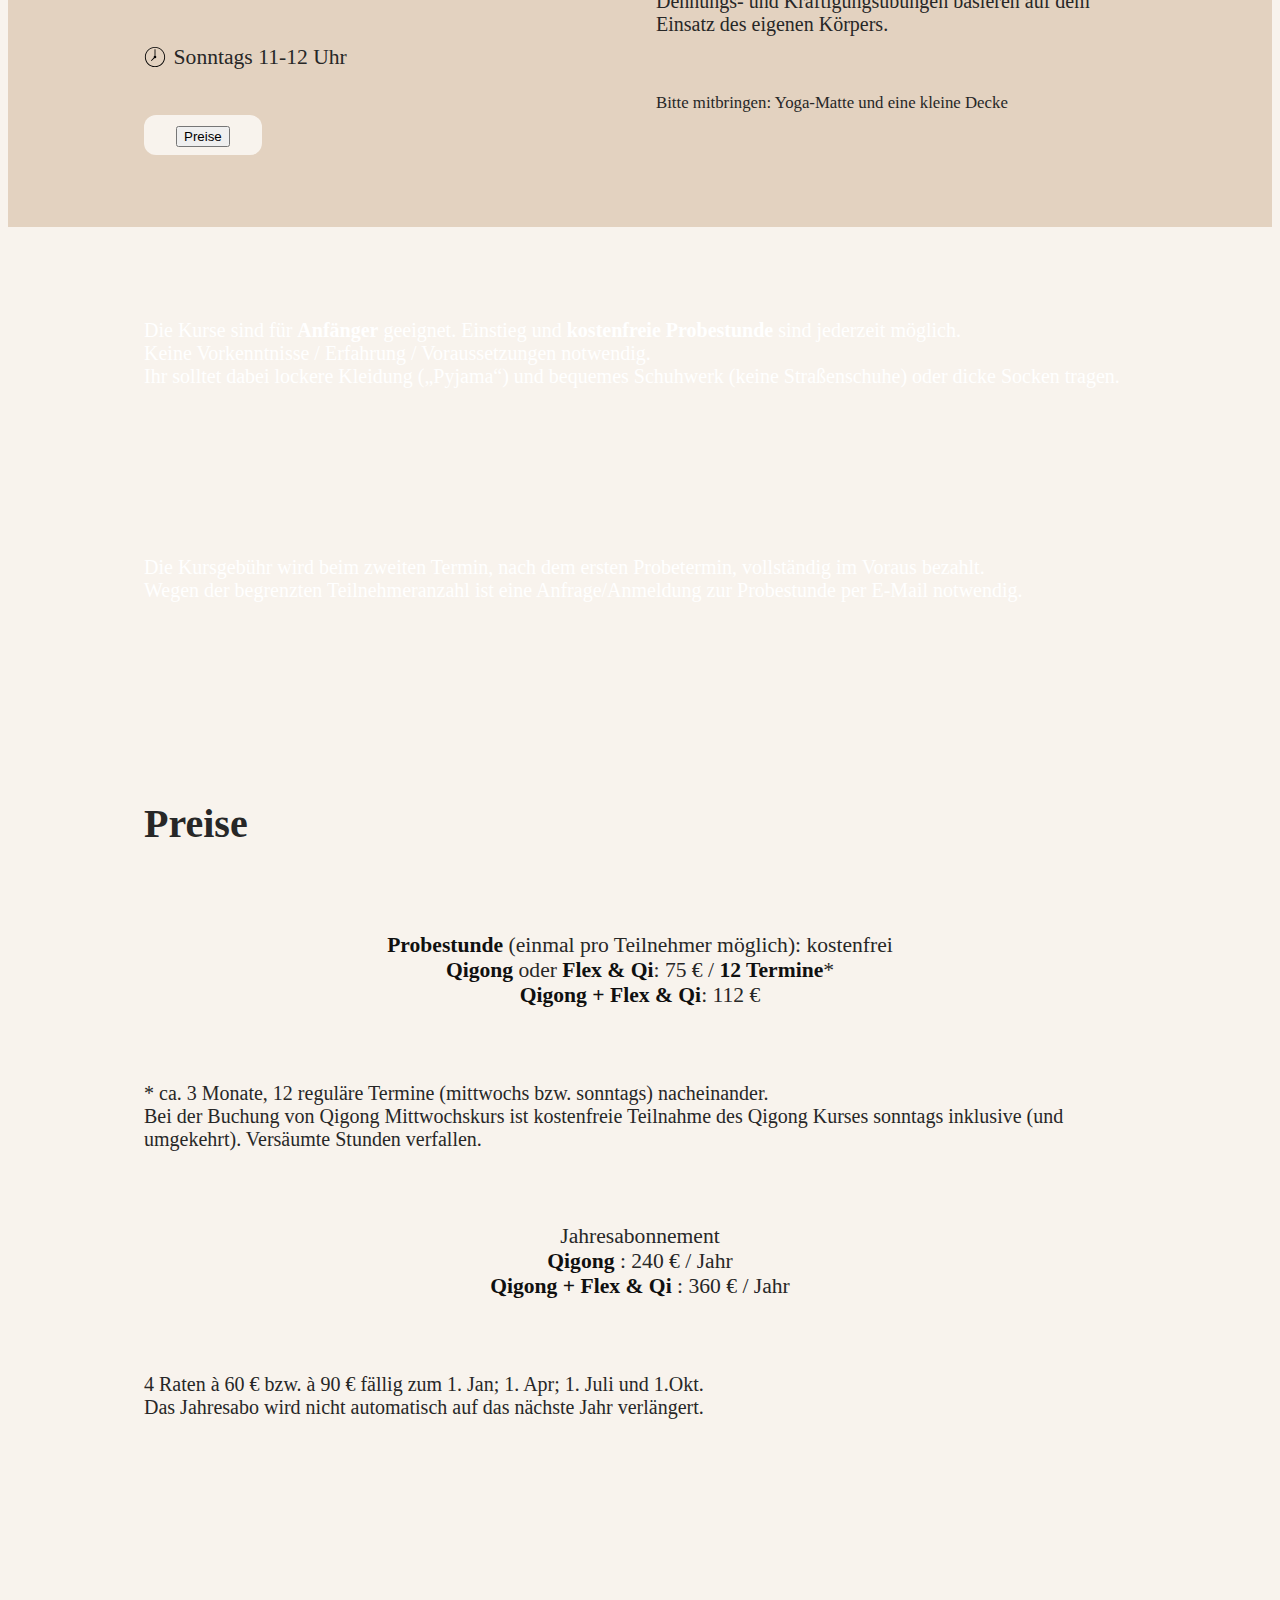
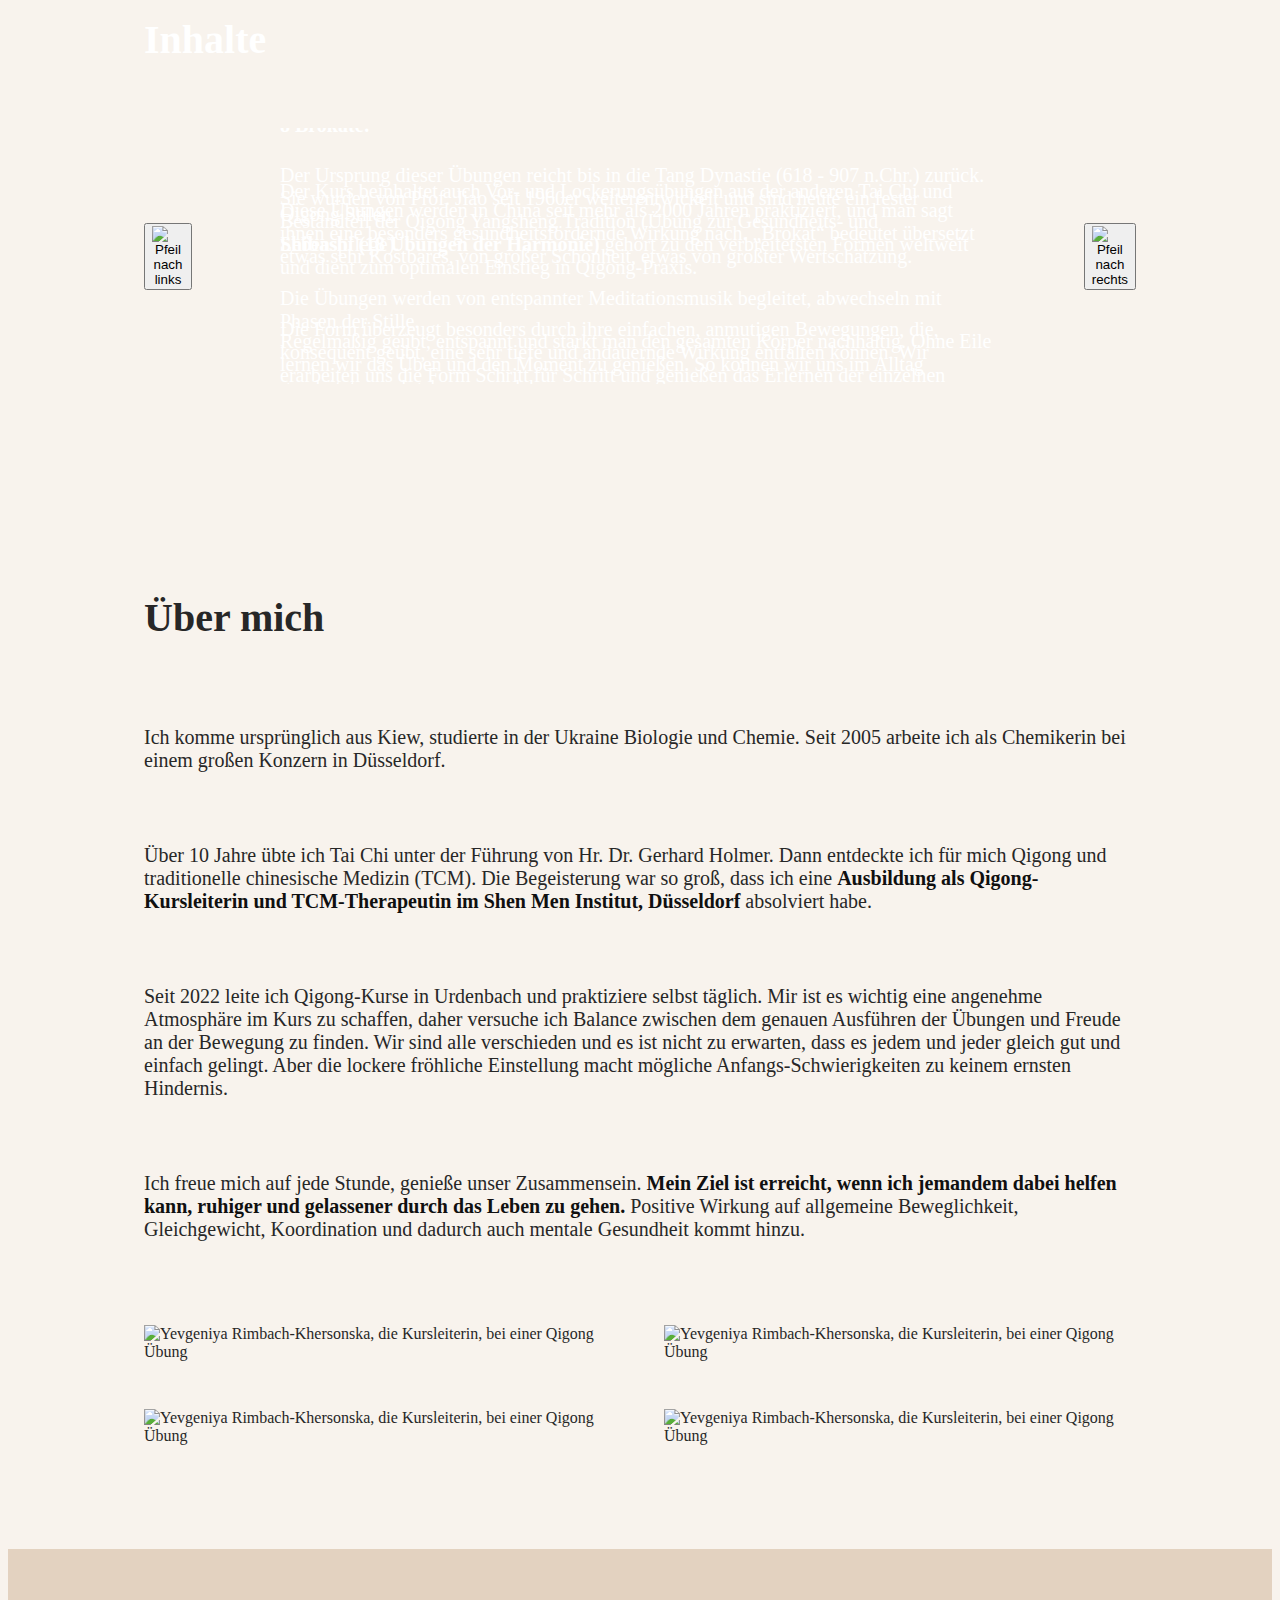
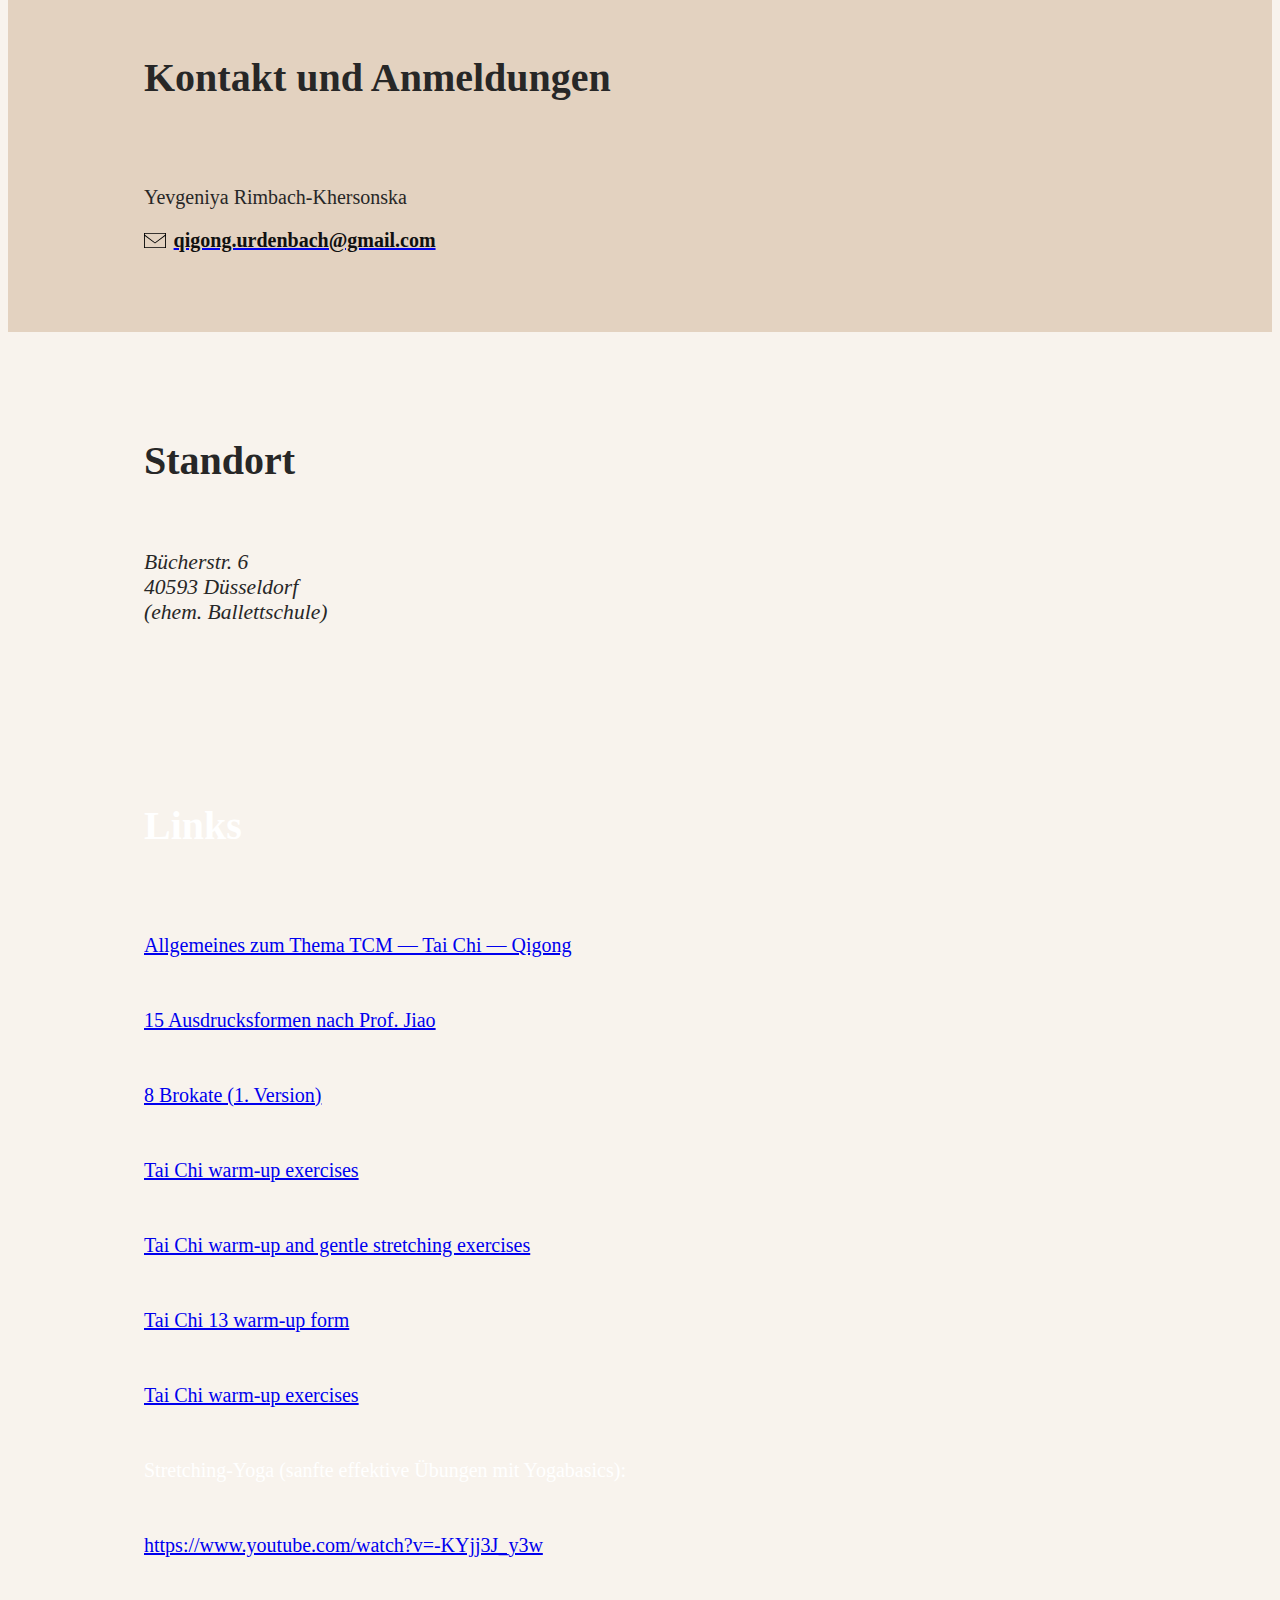
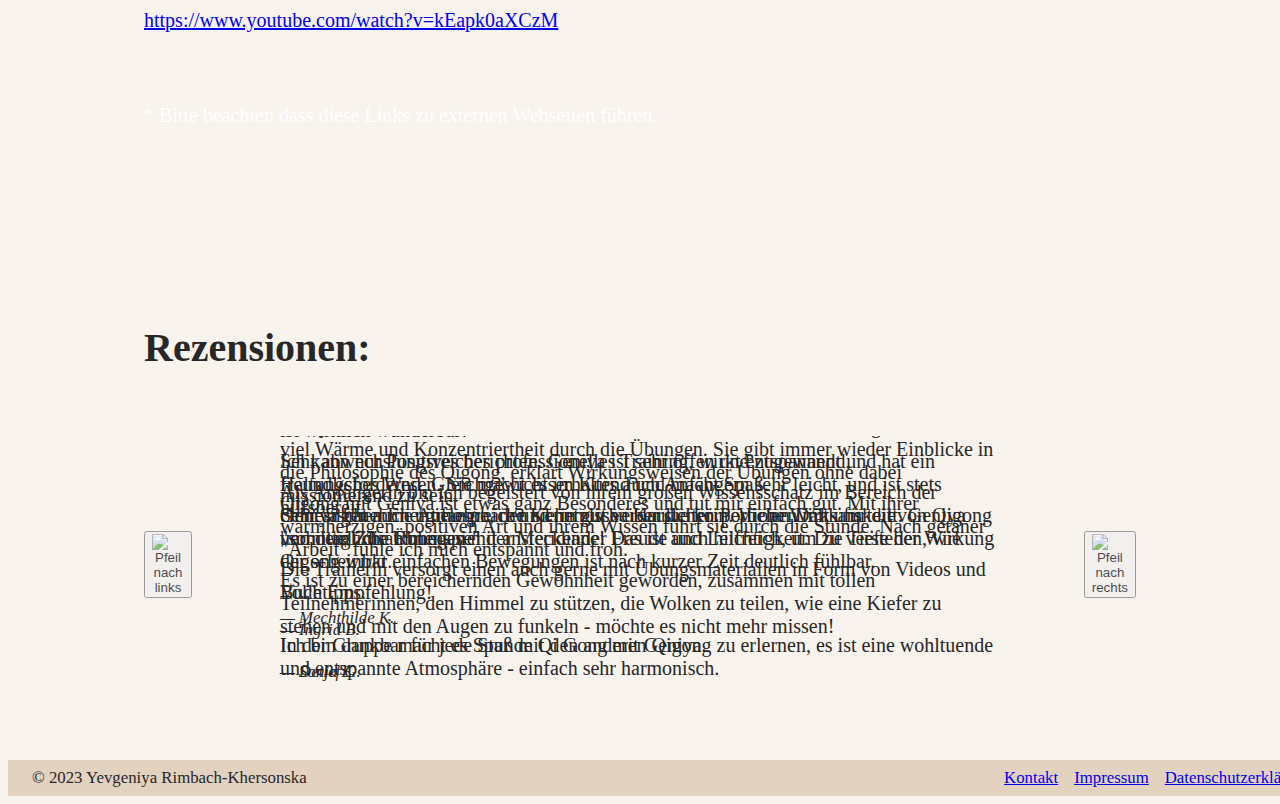
==== commit 0543964e: "feat(prices): add yearly subscription text." ====
--- a/index.html
+++ b/index.html
@@ -1,749 +1,763 @@
 <!DOCTYPE html>
 <html lang="de">
-	<head>
-		<link rel="stylesheet" type="text/css" href="reset.css" />
-		<link rel="stylesheet" type="text/css" href="style.css" />
-		<link rel="canonical" href="https://www.qigong-urdenbach.de/" />
-		<meta
-			name="google-site-verification"
-			content="TzPlV9n0sXcSNNhaODAd8IN8jcRl4uHN_IfBvijgnVM"
-		/>
-		<meta
-			name="description"
-			content="Qigong Kurse in Urdenbach, Düsseldorf, geleitet von Yevgeniya Rimbach-Khersonska"
-		/>
-		<meta name="author" content="Mora Obradovic" />
-		<meta name="viewport" content="width=device-width, initial-scale=1.0" />
-		<meta charset="UTF-8" />
-		<meta http-equiv="X-UA-Compatible" content="IE=edge" />
-		<meta name="title" content="Qigong in Urdenbach" />
-		<title>Qigong Urdenbach</title>
-		<script type="module" src="main.js"></script>
-		<!-- ****** favicons ****** -->
-		<link rel="shortcut icon" href="./public/favicon/favicon.ico" />
-		<link
-			rel="icon"
-			sizes="16x16 32x32 64x64"
-			href="./public/favicon/favicon.ico"
-		/>
-		<link
-			rel="icon"
-			type="image/png"
-			sizes="196x196"
-			href="./public/favicon/favicon-192.png"
-		/>
-		<link
-			rel="icon"
-			type="image/png"
-			sizes="160x160"
-			href="./public/favicon/favicon-160.png"
-		/>
-		<link
-			rel="icon"
-			type="image/png"
-			sizes="96x96"
-			href="./public/favicon/favicon-96.png"
-		/>
-		<link
-			rel="icon"
-			type="image/png"
-			sizes="64x64"
-			href="./public/favicon/favicon-64.png"
-		/>
-		<link
-			rel="icon"
-			type="image/png"
-			sizes="32x32"
-			href="./public/favicon/favicon-32.png"
-		/>
-		<link
-			rel="icon"
-			type="image/png"
-			sizes="16x16"
-			href="./public/favicon/favicon-16.png"
-		/>
-		<link rel="apple-touch-icon" href="./public/favicon/favicon-57.png" />
-		<link
-			rel="apple-touch-icon"
-			sizes="114x114"
-			href="./public/favicon/favicon-114.png"
-		/>
-		<link
-			rel="apple-touch-icon"
-			sizes="72x72"
-			href="./public/favicon/favicon-72.png"
-		/>
-		<link
-			rel="apple-touch-icon"
-			sizes="144x144"
-			href="./public/favicon/favicon-144.png"
-		/>
-		<link
-			rel="apple-touch-icon"
-			sizes="60x60"
-			href="./public/favicon/favicon-60.png"
-		/>
-		<link
-			rel="apple-touch-icon"
-			sizes="120x120"
-			href="./public/favicon/favicon-120.png"
-		/>
-		<link
-			rel="apple-touch-icon"
-			sizes="76x76"
-			href="./public/favicon/favicon-76.png"
-		/>
-		<link
-			rel="apple-touch-icon"
-			sizes="152x152"
-			href="./public/favicon/favicon-152.png"
-		/>
-		<link
-			rel="apple-touch-icon"
-			sizes="180x180"
-			href="./public/favicon/favicon-180.png"
-		/>
-		<meta name="msapplication-TileColor" content="#FFFFFF" />
-		<meta
-			name="msapplication-TileImage"
-			content="./public/favicon/favicon-144.png"
-		/>
-		<meta
-			name="msapplication-config"
-			content="./public/favicon/browserconfig.xml"
-		/>
-		<!-- ****** favicons ****** -->
-	</head>
+  <head>
+    <link rel="stylesheet" type="text/css" href="reset.css" />
+    <link rel="stylesheet" type="text/css" href="style.css" />
+    <link rel="canonical" href="https://www.qigong-urdenbach.de/" />
+    <meta
+      name="google-site-verification"
+      content="TzPlV9n0sXcSNNhaODAd8IN8jcRl4uHN_IfBvijgnVM"
+    />
+    <meta
+      name="description"
+      content="Qigong Kurse in Urdenbach, Düsseldorf, geleitet von Yevgeniya Rimbach-Khersonska"
+    />
+    <meta name="author" content="Mora Obradovic" />
+    <meta name="viewport" content="width=device-width, initial-scale=1.0" />
+    <meta charset="UTF-8" />
+    <meta http-equiv="X-UA-Compatible" content="IE=edge" />
+    <meta name="title" content="Qigong in Urdenbach" />
+    <title>Qigong Urdenbach</title>
+    <script type="module" src="main.js"></script>
+    <!-- ****** favicons ****** -->
+    <link rel="shortcut icon" href="./public/favicon/favicon.ico" />
+    <link
+      rel="icon"
+      sizes="16x16 32x32 64x64"
+      href="./public/favicon/favicon.ico"
+    />
+    <link
+      rel="icon"
+      type="image/png"
+      sizes="196x196"
+      href="./public/favicon/favicon-192.png"
+    />
+    <link
+      rel="icon"
+      type="image/png"
+      sizes="160x160"
+      href="./public/favicon/favicon-160.png"
+    />
+    <link
+      rel="icon"
+      type="image/png"
+      sizes="96x96"
+      href="./public/favicon/favicon-96.png"
+    />
+    <link
+      rel="icon"
+      type="image/png"
+      sizes="64x64"
+      href="./public/favicon/favicon-64.png"
+    />
+    <link
+      rel="icon"
+      type="image/png"
+      sizes="32x32"
+      href="./public/favicon/favicon-32.png"
+    />
+    <link
+      rel="icon"
+      type="image/png"
+      sizes="16x16"
+      href="./public/favicon/favicon-16.png"
+    />
+    <link rel="apple-touch-icon" href="./public/favicon/favicon-57.png" />
+    <link
+      rel="apple-touch-icon"
+      sizes="114x114"
+      href="./public/favicon/favicon-114.png"
+    />
+    <link
+      rel="apple-touch-icon"
+      sizes="72x72"
+      href="./public/favicon/favicon-72.png"
+    />
+    <link
+      rel="apple-touch-icon"
+      sizes="144x144"
+      href="./public/favicon/favicon-144.png"
+    />
+    <link
+      rel="apple-touch-icon"
+      sizes="60x60"
+      href="./public/favicon/favicon-60.png"
+    />
+    <link
+      rel="apple-touch-icon"
+      sizes="120x120"
+      href="./public/favicon/favicon-120.png"
+    />
+    <link
+      rel="apple-touch-icon"
+      sizes="76x76"
+      href="./public/favicon/favicon-76.png"
+    />
+    <link
+      rel="apple-touch-icon"
+      sizes="152x152"
+      href="./public/favicon/favicon-152.png"
+    />
+    <link
+      rel="apple-touch-icon"
+      sizes="180x180"
+      href="./public/favicon/favicon-180.png"
+    />
+    <meta name="msapplication-TileColor" content="#FFFFFF" />
+    <meta
+      name="msapplication-TileImage"
+      content="./public/favicon/favicon-144.png"
+    />
+    <meta
+      name="msapplication-config"
+      content="./public/favicon/browserconfig.xml"
+    />
+    <!-- ****** favicons ****** -->
+  </head>
 
-	<body class="section-bg_light">
-		<div id="sidebar-shadow" class="sidebar-shadow"></div>
-		<!-- ************************ HEADER ************************ -->
-		<header class="header section-bg_medium">
-			<div class="header__container">
-				<div class="header__logo">
-					<a href="#top"
-						><img
-							alt="Qigong Urdenbach Logo"
-							src="./public/img/logo-qigong-urdenbach.png"
-					/></a>
-				</div>
-				<nav>
-					<ul class="header__navbar">
-						<li><a href="#Kurse">Kurse</a></li>
-						<li><a href="#Ueber_mich">Über mich</a></li>
-						<li><a href="#Kontakt">Kontakt</a></li>
-						<li><a href="#Links">Links</a></li>
-						<li><a href="#Rezensionen">Rezensionen</a></li>
-					</ul>
-				</nav>
-				<div class="header__rechte-ecke">
-					<button
-						id="btn-mobile-menu_open"
-						class="hamburger_menu"
-						aria-label="Menü öffnen"
-					>
-						<span class="hamburger_menu__label">Menü</span>
-						<svg
-							xmlns="http://www.w3.org/2000/svg"
-							fill="none"
-							viewBox="0 0 24 24"
-							stroke-width="1.5"
-							stroke="currentColor"
-							width="100%"
-							height="100%"
-						>
-							<path
-								stroke-linecap="round"
-								stroke-linejoin="round"
-								d="M3.75 6.75h16.5M3.75 12h16.5m-16.5 5.25h16.5"
-							/>
-						</svg>
-					</button>
-				</div>
-			</div>
-		</header>
-		<!-- ************************ SIDEBAR ************************ -->
-		<aside class="sidebar" id="sidebar">
-			<nav class="--flex-col">
-				<button
-					id="btn-mobile-menu_close"
-					class="hamburger_menu"
-					aria-label="Menü schließen"
-				>
-					<svg
-						xmlns="http://www.w3.org/2000/svg"
-						fill="none"
-						viewBox="0 0 24 24"
-						stroke-width="1.5"
-						stroke="currentColor"
-						width="100%"
-						height="100%"
-					>
-						<path
-							stroke-linecap="round"
-							stroke-linejoin="round"
-							d="M6 18L18 6M6 6l12 12"
-						/>
-					</svg>
-				</button>
-				<ul class="--flex-col">
-					<li><a href="/#Kurse">Kurse</a></li>
-					<li><a href="/#Ueber_mich">Über mich</a></li>
-					<li><a href="/#Kontakt">Kontakt</a></li>
-					<li><a href="/#Links">Links</a></li>
-					<li><a href="/#Rezensionen">Rezensionen</a></li>
-					<li class="--margin-top"><a href="/impressum.html">Impressum</a></li>
-					<li><a href="/datenschutz.html">Datenschutzerklärung</a></li>
-				</ul>
-			</nav>
-		</aside>
-		<!-- ************************ MAIN PAGE ************************ -->
-		<main>
-			<!-- ************************ HERO ************************ -->
-			<section class="section-hero --section-bg_image">
-				<div class="section__container-row">
-					<div class="section-hero__left-item">
-						<h1 class="section-heading">Qigong Kurse in Urdenbach</h1>
-						<div class="section-hero__container">
-							<p class="hero__text">
-								“Sehr abwechslungsreiches professionelles Training,- wirkt
-								entspannend, fördert die Haltung, erhält das Gleichgewicht und
-								macht Spaß.”
-							</p>
-							<a href="#Kurse" class="button --margin-top">
-								<button class="--cursor-pointer">zu den Kursen</button></a
-							>
-						</div>
-					</div>
-					<div class="section-hero__right-item"></div>
-				</div>
-			</section>
-			<!-- ************************ SECTION QIGONG KURS ************************ -->
-			<section id="Kurse" class="section-bg_light">
-				<div class="section__container-row">
-					<div class="section-kurse__left-item">
-						<h2 class="section-heading">Qigong Kurs</h2>
-						<div class="text-large">
-							<div class="flexbox-row">
-								<img
-									alt="Clock icon"
-									src="./public/svgs/icons8-time.svg"
-									class="icon-large"
-								/>
-								<p>Mittwochs 18-19 Uhr</p>
-							</div>
-							<div class="flexbox-row">
-								<img
-									alt="Clock icon"
-									src="./public/svgs/icons8-time.svg"
-									class="icon-large"
-								/>
-								<p>Sonntags 10-11 Uhr</p>
-							</div>
-							<a href="#Preise" class="button --margin-top">
-								<button class="--cursor-pointer">Preise</button></a
-							>
-						</div>
-					</div>
-					<div class="section-kurse__right-item">
-						<p class="text-special">
-							<b
-								>Langsame, fließende und bewusst ausgeführte Bewegungsabläufe</b
-							>
-							kennzeichnen diese aus dem alten China stammenden Übungen. In
-							unserem Kurs werden sie hauptsächlich im Stehen praktiziert (aber
-							auch im Sitzen möglich).
-						</p>
-						<p class="text-special">
-							Oft wird Qigong
-							<b>„bewegte Meditation“</b> genannt. Es ist ein Training ohne
-							Leistungsdruck in einer ruhigen entspannten Atmosphäre, die
-							geistige Ruhe und Ausgeglichenheit fördert.
-						</p>
-					</div>
-				</div>
-			</section>
-			<!-- ************************ SECTION Flex & Qi KURS ************************ -->
-			<section id="Kurse" class="section-bg_medium">
-				<div class="section__container-row">
-					<div class="section-kurse__left-item">
-						<h2 class="section-heading">Flex & Qi Kurs</h2>
-						<div>
-							<div class="flexbox-row">
-								<img
-									alt="Clock icon"
-									src="./public/svgs/icons8-time.svg"
-									class="icon-large"
-								/>
-								<p class="text-large">Sonntags 11-12 Uhr</p>
-							</div>
-							<a href="#Preise" class="button button--light --margin-top">
-								<button class="--cursor-pointer">Preise</button></a
-							>
-						</div>
-					</div>
-					<div class="section-kurse__right-item">
-						<p class="text-special">
-							In diesem Kurs werdet Ihr <b>gezielte Dehnungsübungen</b>,
-							<b>kombiniert mit Qigong-Praktiken</b> kennenlernen, um die
-							Beweglichkeit zu steigern, Gelenke zu öffnen und gleichzeitig eine
-							tiefe Entspannung zu erreichen. Die Dehnungs- und
-							Kräftigungsübungen basieren auf dem Einsatz des eigenen Körpers.
-						</p>
-						<p class="text-small">
-							Bitte mitbringen: Yoga-Matte und eine kleine Decke
-						</p>
-					</div>
-				</div>
-			</section>
-			<!-- ************************ SECTION KURSINFOS ************************ -->
-			<section class="section-kursinfos --section-bg_image">
-				<div class="section__container-column --s-kursinfos__container">
-					<p class="text-regular">
-						Die Kurse sind für <b>Anfänger</b> geeignet. Einstieg und
-						<b>kostenfreie Probestunde</b> sind jederzeit möglich.
-						<br />
-						Keine Vorkenntnisse / Erfahrung / Voraussetzungen notwendig.
-						<br />
-						Ihr solltet dabei lockere Kleidung („Pyjama“) und bequemes Schuhwerk
-						(keine Straßenschuhe) oder dicke Socken tragen.
-					</p>
-					<p class="text-special">
-						Die Kursgebühr wird beim zweiten Termin, nach dem ersten
-						Probetermin, vollständig im Voraus bezahlt.
-						<br />
-						Wegen der begrenzten Teilnehmeranzahl ist eine Anfrage/Anmeldung zur
-						Probestunde per E-Mail notwendig.
-					</p>
-				</div>
-			</section>
-			<!-- ************************ SECTION PREISE ************************ -->
-			<section class="section-bg_light" id="Preise">
-				<div class="section__container-column">
-					<h2 class="section-heading">Preise</h2>
-					<p class="text-large --text-align-center">
-						<b>Probestunde</b> (einmal pro Teilnehmer möglich): kostenfrei
-						<br />
-						<b>Qigong</b> oder <b>Flex & Qi</b>: 75 € / <b>12 Termine</b>*
-						<br />
-						<b>Qigong + Flex & Qi</b>: 112 €
-					</p>
-					<p class="text-special">
-						* ca. 3 Monate, 12 reguläre Termine (mittwochs bzw. sonntags)
-						nacheinander.
-						<br />
-						Bei der Buchung von Qigong Mittwochskurs ist kostenfreie Teilnahme
-						des Qigong Kurses sonntags inklusive (und umgekehrt). Versäumte
-						Stunden verfallen.
-					</p>
-				</div>
-			</section>
-			<!-- ************************ SECTION INHALTE ************************ -->
-			<section id="Kursinhalte" class="section-inhalte --section-bg_image">
-				<div class="section__container-column">
-					<h2 class="section-heading">Inhalte</h2>
-					<div class="carousel">
-						<button
-							class="carousel-btn --btn-white btn-l"
-							title="zum vorherigen Inhalt"
-						>
-							<img
-								alt="Pfeil nach links"
-								src="./public/svgs/chevron-l-white.svg"
-							/>
-						</button>
+  <body class="section-bg_light">
+    <div id="sidebar-shadow" class="sidebar-shadow"></div>
+    <!-- ************************ HEADER ************************ -->
+    <header class="header section-bg_medium">
+      <div class="header__container">
+        <div class="header__logo">
+          <a href="#top"
+            ><img
+              alt="Qigong Urdenbach Logo"
+              src="./public/img/logo-qigong-urdenbach.png"
+          /></a>
+        </div>
+        <nav>
+          <ul class="header__navbar">
+            <li><a href="#Kurse">Kurse</a></li>
+            <li><a href="#Ueber_mich">Über mich</a></li>
+            <li><a href="#Kontakt">Kontakt</a></li>
+            <li><a href="#Links">Links</a></li>
+            <li><a href="#Rezensionen">Rezensionen</a></li>
+          </ul>
+        </nav>
+        <div class="header__rechte-ecke">
+          <button
+            id="btn-mobile-menu_open"
+            class="hamburger_menu"
+            aria-label="Menü öffnen"
+          >
+            <span class="hamburger_menu__label">Menü</span>
+            <svg
+              xmlns="http://www.w3.org/2000/svg"
+              fill="none"
+              viewBox="0 0 24 24"
+              stroke-width="1.5"
+              stroke="currentColor"
+              width="100%"
+              height="100%"
+            >
+              <path
+                stroke-linecap="round"
+                stroke-linejoin="round"
+                d="M3.75 6.75h16.5M3.75 12h16.5m-16.5 5.25h16.5"
+              />
+            </svg>
+          </button>
+        </div>
+      </div>
+    </header>
+    <!-- ************************ SIDEBAR ************************ -->
+    <aside class="sidebar" id="sidebar">
+      <nav class="--flex-col">
+        <button
+          id="btn-mobile-menu_close"
+          class="hamburger_menu"
+          aria-label="Menü schließen"
+        >
+          <svg
+            xmlns="http://www.w3.org/2000/svg"
+            fill="none"
+            viewBox="0 0 24 24"
+            stroke-width="1.5"
+            stroke="currentColor"
+            width="100%"
+            height="100%"
+          >
+            <path
+              stroke-linecap="round"
+              stroke-linejoin="round"
+              d="M6 18L18 6M6 6l12 12"
+            />
+          </svg>
+        </button>
+        <ul class="--flex-col">
+          <li><a href="/#Kurse">Kurse</a></li>
+          <li><a href="/#Ueber_mich">Über mich</a></li>
+          <li><a href="/#Kontakt">Kontakt</a></li>
+          <li><a href="/#Links">Links</a></li>
+          <li><a href="/#Rezensionen">Rezensionen</a></li>
+          <li class="--margin-top"><a href="/impressum.html">Impressum</a></li>
+          <li><a href="/datenschutz.html">Datenschutzerklärung</a></li>
+        </ul>
+      </nav>
+    </aside>
+    <!-- ************************ MAIN PAGE ************************ -->
+    <main>
+      <!-- ************************ HERO ************************ -->
+      <section class="section-hero --section-bg_image">
+        <div class="section__container-row">
+          <div class="section-hero__left-item">
+            <h1 class="section-heading">Qigong Kurse in Urdenbach</h1>
+            <div class="section-hero__container">
+              <p class="hero__text">
+                “Sehr abwechslungsreiches professionelles Training,- wirkt
+                entspannend, fördert die Haltung, erhält das Gleichgewicht und
+                macht Spaß.”
+              </p>
+              <a href="#Kurse" class="button --margin-top">
+                <button class="--cursor-pointer">zu den Kursen</button></a
+              >
+            </div>
+          </div>
+          <div class="section-hero__right-item"></div>
+        </div>
+      </section>
+      <!-- ************************ SECTION QIGONG KURS ************************ -->
+      <section id="Kurse" class="section-bg_light">
+        <div class="section__container-row">
+          <div class="section-kurse__left-item">
+            <h2 class="section-heading">Qigong Kurs</h2>
+            <div class="text-large">
+              <div class="flexbox-row">
+                <img
+                  alt="Clock icon"
+                  src="./public/svgs/icons8-time.svg"
+                  class="icon-large"
+                />
+                <p>Mittwochs 18-19 Uhr</p>
+              </div>
+              <div class="flexbox-row">
+                <img
+                  alt="Clock icon"
+                  src="./public/svgs/icons8-time.svg"
+                  class="icon-large"
+                />
+                <p>Sonntags 10-11 Uhr</p>
+              </div>
+              <a href="#Preise" class="button --margin-top">
+                <button class="--cursor-pointer">Preise</button></a
+              >
+            </div>
+          </div>
+          <div class="section-kurse__right-item">
+            <p class="text-special">
+              <b
+                >Langsame, fließende und bewusst ausgeführte Bewegungsabläufe</b
+              >
+              kennzeichnen diese aus dem alten China stammenden Übungen. In
+              unserem Kurs werden sie hauptsächlich im Stehen praktiziert (aber
+              auch im Sitzen möglich).
+            </p>
+            <p class="text-special">
+              Oft wird Qigong
+              <b>„bewegte Meditation“</b> genannt. Es ist ein Training ohne
+              Leistungsdruck in einer ruhigen entspannten Atmosphäre, die
+              geistige Ruhe und Ausgeglichenheit fördert.
+            </p>
+          </div>
+        </div>
+      </section>
+      <!-- ************************ SECTION Flex & Qi KURS ************************ -->
+      <section id="Kurse" class="section-bg_medium">
+        <div class="section__container-row">
+          <div class="section-kurse__left-item">
+            <h2 class="section-heading">Flex & Qi Kurs</h2>
+            <div>
+              <div class="flexbox-row">
+                <img
+                  alt="Clock icon"
+                  src="./public/svgs/icons8-time.svg"
+                  class="icon-large"
+                />
+                <p class="text-large">Sonntags 11-12 Uhr</p>
+              </div>
+              <a href="#Preise" class="button button--light --margin-top">
+                <button class="--cursor-pointer">Preise</button></a
+              >
+            </div>
+          </div>
+          <div class="section-kurse__right-item">
+            <p class="text-special">
+              In diesem Kurs werdet Ihr <b>gezielte Dehnungsübungen</b>,
+              <b>kombiniert mit Qigong-Praktiken</b> kennenlernen, um die
+              Beweglichkeit zu steigern, Gelenke zu öffnen und gleichzeitig eine
+              tiefe Entspannung zu erreichen. Die Dehnungs- und
+              Kräftigungsübungen basieren auf dem Einsatz des eigenen Körpers.
+            </p>
+            <p class="text-small">
+              Bitte mitbringen: Yoga-Matte und eine kleine Decke
+            </p>
+          </div>
+        </div>
+      </section>
+      <!-- ************************ SECTION KURSINFOS ************************ -->
+      <section class="section-kursinfos --section-bg_image">
+        <div class="section__container-column --s-kursinfos__container">
+          <p class="text-regular">
+            Die Kurse sind für <b>Anfänger</b> geeignet. Einstieg und
+            <b>kostenfreie Probestunde</b> sind jederzeit möglich.
+            <br />
+            Keine Vorkenntnisse / Erfahrung / Voraussetzungen notwendig.
+            <br />
+            Ihr solltet dabei lockere Kleidung („Pyjama“) und bequemes Schuhwerk
+            (keine Straßenschuhe) oder dicke Socken tragen.
+          </p>
+          <p class="text-special">
+            Die Kursgebühr wird beim zweiten Termin, nach dem ersten
+            Probetermin, vollständig im Voraus bezahlt.
+            <br />
+            Wegen der begrenzten Teilnehmeranzahl ist eine Anfrage/Anmeldung zur
+            Probestunde per E-Mail notwendig.
+          </p>
+        </div>
+      </section>
+      <!-- ************************ SECTION PREISE ************************ -->
+      <section class="section-bg_light" id="Preise">
+        <div class="section__container-column">
+          <h2 class="section-heading">Preise</h2>
+          <p class="text-large --text-align-center">
+            <b>Probestunde</b> (einmal pro Teilnehmer möglich): kostenfrei
+            <br />
+            <b>Qigong</b> oder <b>Flex & Qi</b>: 75 € / <b>12 Termine</b>*
+            <br />
+            <b>Qigong + Flex & Qi</b>: 112 €
+          </p>
+          <p class="text-special">
+            * ca. 3 Monate, 12 reguläre Termine (mittwochs bzw. sonntags)
+            nacheinander.
+            <br />
+            Bei der Buchung von Qigong Mittwochskurs ist kostenfreie Teilnahme
+            des Qigong Kurses sonntags inklusive (und umgekehrt). Versäumte
+            Stunden verfallen.
+          </p>
+          <p class="text-large --text-align-center">
+            Jahresabonnement
+            <br />
+            <b>Qigong</b> : 240 € / Jahr
+            <br />
+            <b>Qigong + Flex & Qi</b> : 360 € / Jahr
+          </p>
+          <p class="text-special">
+            4 Raten à 60 € bzw. à 90 € fällig zum 1. Jan; 1. Apr; 1. Juli und
+            1.Okt.
+            <br />
+            Das Jahresabo wird nicht automatisch auf das nächste Jahr
+            verlängert.
+          </p>
+        </div>
+      </section>
+      <!-- ************************ SECTION INHALTE ************************ -->
+      <section id="Kursinhalte" class="section-inhalte --section-bg_image">
+        <div class="section__container-column">
+          <h2 class="section-heading">Inhalte</h2>
+          <div class="carousel">
+            <button
+              class="carousel-btn --btn-white btn-l"
+              title="zum vorherigen Inhalt"
+            >
+              <img
+                alt="Pfeil nach links"
+                src="./public/svgs/chevron-l-white.svg"
+              />
+            </button>
 
-						<div class="carousel__container">
-							<div class="carousel__inhalt-container">
-								<blockquote class="carousel__inhalt">
-									<p class="text-regular">
-										<b>Shibashi (18 Übungen der Harmonie)</b> gehört zu den
-										verbreitetsten Formen weltweit und dient zum optimalen
-										Einstieg in Qigong-Praxis.
-									</p>
-								</blockquote>
-							</div>
-							<div class="carousel__inhalt-container">
-								<blockquote class="carousel__inhalt">
-									<p class="text-regular">
-										<b>8 Brokate:</b>
-									</p>
-									<p class="text-regular">
-										Diese Übungen werden in China seit mehr als 2000 Jahren
-										praktiziert, und man sagt ihnen eine besonders
-										gesundheitsfördernde Wirkung nach. „Brokat“ bedeutet
-										übersetzt etwas sehr Kostbares, von großer Schönheit, etwas
-										von größter Wertschätzung.
-									</p>
-									<p class="text-regular">
-										Regelmäßig geübt, entspannt und stärkt man den gesamten
-										Körper nachhaltig. Ohne Eile lernen wir das Üben und den
-										Moment zu genießen. So können wir uns im Alltag geschützter
-										und gelassener erleben.
-									</p>
-								</blockquote>
-							</div>
-							<div class="carousel__inhalt-container">
-								<blockquote class="carousel__inhalt">
-									<p class="text-regular">
-										<b
-											>Die 15 Ausdrucksformen nach Prof. Jiao (Qigong Tai Chi
-											Shiwushi):</b
-										>
-									</p>
-									<p class="text-regular">
-										Der Ursprung dieser Übungen reicht bis in die Tang Dynastie
-										(618 - 907 n.Chr.) zurück. Sie wurden von Prof. Jiao seit
-										1960er weiterentwickelt und sind heute ein fester
-										Bestandteil der Qigong Yangsheng Tradition (Übung zur
-										Gesundheits- und Lebenspflege).
-									</p>
+            <div class="carousel__container">
+              <div class="carousel__inhalt-container">
+                <blockquote class="carousel__inhalt">
+                  <p class="text-regular">
+                    <b>Shibashi (18 Übungen der Harmonie)</b> gehört zu den
+                    verbreitetsten Formen weltweit und dient zum optimalen
+                    Einstieg in Qigong-Praxis.
+                  </p>
+                </blockquote>
+              </div>
+              <div class="carousel__inhalt-container">
+                <blockquote class="carousel__inhalt">
+                  <p class="text-regular">
+                    <b>8 Brokate:</b>
+                  </p>
+                  <p class="text-regular">
+                    Diese Übungen werden in China seit mehr als 2000 Jahren
+                    praktiziert, und man sagt ihnen eine besonders
+                    gesundheitsfördernde Wirkung nach. „Brokat“ bedeutet
+                    übersetzt etwas sehr Kostbares, von großer Schönheit, etwas
+                    von größter Wertschätzung.
+                  </p>
+                  <p class="text-regular">
+                    Regelmäßig geübt, entspannt und stärkt man den gesamten
+                    Körper nachhaltig. Ohne Eile lernen wir das Üben und den
+                    Moment zu genießen. So können wir uns im Alltag geschützter
+                    und gelassener erleben.
+                  </p>
+                </blockquote>
+              </div>
+              <div class="carousel__inhalt-container">
+                <blockquote class="carousel__inhalt">
+                  <p class="text-regular">
+                    <b
+                      >Die 15 Ausdrucksformen nach Prof. Jiao (Qigong Tai Chi
+                      Shiwushi):</b
+                    >
+                  </p>
+                  <p class="text-regular">
+                    Der Ursprung dieser Übungen reicht bis in die Tang Dynastie
+                    (618 - 907 n.Chr.) zurück. Sie wurden von Prof. Jiao seit
+                    1960er weiterentwickelt und sind heute ein fester
+                    Bestandteil der Qigong Yangsheng Tradition (Übung zur
+                    Gesundheits- und Lebenspflege).
+                  </p>
 
-									<p class="text-regular">
-										Die Form überzeugt besonders durch ihre einfachen, anmutigen
-										Bewegungen, die, konsequent geübt, eine sehr tiefe und
-										andauernde Wirkung entfalten können. Wir erarbeiten uns die
-										Form Schritt für Schritt und genießen das Erlernen der
-										einzelnen Übungen, wie etwa „Der rote Drache spreizt seine
-										Klauen“ oder „Zerteile die Wolken und halte den Mond“.
-									</p>
-								</blockquote>
-							</div>
-							<div class="carousel__inhalt-container">
-								<blockquote class="carousel__inhalt">
-									<p class="text-regular">
-										Der Kurs beinhaltet auch Vor- und Lockerungsübungen aus der
-										anderen Tai Chi und Qigong Stilen.
-									</p>
-									<p class="text-regular">
-										Die Übungen werden von entspannter Meditationsmusik
-										begleitet, abwechseln mit Phasen der Stille.
-									</p>
-								</blockquote>
-							</div>
-						</div>
-						<button
-							class="carousel-btn --btn-white btn-r"
-							title="zum nächsten Inhalt"
-						>
-							<img
-								alt="Pfeil nach rechts"
-								src="./public/svgs/chevron-r-white.svg"
-							/>
-						</button>
-					</div>
-				</div>
-			</section>
-			<!-- ************************ SECTION UEBER MICH ************************ -->
-			<section id="Ueber_mich" class="section-bg_light">
-				<div class="section__container-column">
-					<h2 class="section-heading">Über mich</h2>
-					<p class="text-special">
-						Ich komme ursprünglich aus Kiew, studierte in der Ukraine Biologie
-						und Chemie. Seit 2005 arbeite ich als Chemikerin bei einem großen
-						Konzern in Düsseldorf.
-					</p>
-					<p class="text-special">
-						Über 10 Jahre übte ich Tai Chi unter der Führung von Hr. Dr. Gerhard
-						Holmer. Dann entdeckte ich für mich Qigong und traditionelle
-						chinesische Medizin (TCM). Die Begeisterung war so groß, dass ich
-						eine
-						<b
-							>Ausbildung als Qigong-Kursleiterin und TCM-Therapeutin im Shen
-							Men Institut, Düsseldorf</b
-						>
-						absolviert habe.
-					</p>
-					<p class="text-special">
-						Seit 2022 leite ich Qigong-Kurse in Urdenbach und praktiziere selbst
-						täglich. Mir ist es wichtig eine angenehme Atmosphäre im Kurs zu
-						schaffen, daher versuche ich Balance zwischen dem genauen Ausführen
-						der Übungen und Freude an der Bewegung zu finden. Wir sind alle
-						verschieden und es ist nicht zu erwarten, dass es jedem und jeder
-						gleich gut und einfach gelingt. Aber die lockere fröhliche
-						Einstellung macht mögliche Anfangs-Schwierigkeiten zu keinem ernsten
-						Hindernis.
-					</p>
-					<p class="text-special">
-						Ich freue mich auf jede Stunde, genieße unser Zusammensein.
-						<b>
-							Mein Ziel ist erreicht, wenn ich jemandem dabei helfen kann,
-							ruhiger und gelassener durch das Leben zu gehen.
-						</b>
-						Positive Wirkung auf allgemeine Beweglichkeit, Gleichgewicht,
-						Koordination und dadurch auch mentale Gesundheit kommt hinzu.
-					</p>
-					<div class="section-ueber_mich__gallerie">
-						<img
-							alt="Yevgeniya Rimbach-Khersonska, die Kursleiterin, bei einer Qigong Übung"
-							src="./public/img/img-genya-1.jpg"
-						/>
-						<img
-							alt="Yevgeniya Rimbach-Khersonska, die Kursleiterin, bei einer Qigong Übung"
-							src="./public/img/img-genya-2.jpg"
-						/>
-						<img
-							alt="Yevgeniya Rimbach-Khersonska, die Kursleiterin, bei einer Qigong Übung"
-							src="./public/img/img-genya-3.jpg"
-						/>
-						<img
-							alt="Yevgeniya Rimbach-Khersonska, die Kursleiterin, bei einer Qigong Übung"
-							src="./public/img/img-genya-4.jpg"
-						/>
-					</div>
-				</div>
-			</section>
-			<!-- ************************ SECTION KONTAKT ************************ -->
-			<section class="section-bg_medium" id="Kontakt">
-				<div class="section__container-column">
-					<h2 class="section-heading">Kontakt und Anmeldungen</h2>
-					<div>
-						<p class="text-regular">Yevgeniya Rimbach-Khersonska</p>
-						<div class="flexbox-row text-regular">
-							<img
-								alt="Email icon"
-								src="./public/svgs/icons8-email.svg"
-								class="icon-large"
-							/>
-							<a href="mailto:qigong.urdenbach@gmail.com"
-								><b class="--link-hover">qigong.urdenbach@gmail.com</b></a
-							>
-						</div>
-					</div>
-				</div>
-			</section>
-			<!-- ************************ SECTION STANDORT ************************ -->
-			<section class="section-bg_light">
-				<div class="section__container-row">
-					<div class="section-kurse__left-item">
-						<h2 class="section-heading">Standort</h2>
-						<address class="text-large">
-							Bücherstr. 6
-							<br />
-							40593 Düsseldorf
-							<br />
-							(ehem. Ballettschule)
-						</address>
-					</div>
-					<div class="section-kurse__right-item">
-						<iframe
-							src="https://www.google.com/maps/embed?pb=!1m18!1m12!1m3!1d2502.953207985899!2d6.866088715536618!3d51.146213979577404!2m3!1f0!2f0!3f0!3m2!1i1024!2i768!4f13.1!3m3!1m2!1s0x47b8cccb481c6ac1%3A0x5a1dfdce46d3f08c!2zQsO8Y2hlcnN0cmHDn2UgNiwgNDA1OTMgRMO8c3NlbGRvcmY!5e0!3m2!1sen!2sde!4v1680103385649!5m2!1sen!2sde"
-							style="border: 0"
-							allowfullscreen=""
-							loading="lazy"
-							height="100%"
-							referrerpolicy="no-referrer-when-downgrade"
-						></iframe>
-					</div>
-				</div>
-			</section>
-			<!-- ************************ SECTION LINKS ************************ -->
-			<section id="Links" class="section-links --section-bg_image">
-				<div class="section__container-column">
-					<h2 class="section-heading">Links</h2>
-					<div class="section-links__links text-regular">
-						<p>
-							<a href="https://taiji-forum.de/qigong/#tcm">
-								Allgemeines zum Thema TCM &mdash; Tai Chi &mdash; Qigong
-							</a>
-						</p>
-						<p>
-							<a href="https://www.youtube.com/watch?v=NWKXgS5KwWg&t=2038s">
-								15 Ausdrucksformen nach Prof. Jiao
-							</a>
-						</p>
-						<p>
-							<a href="https://www.youtube.com/watch?v=cwlvTcWR3Gs">
-								8 Brokate (1. Version)
-							</a>
-						</p>
-						<p>
-							<a href="    https://www.youtube.com/watch?v=P4vtnjWkR5s">
-								Tai Chi warm-up exercises
-							</a>
-						</p>
-						<p>
-							<a href="https://www.youtube.com/watch?v=CapcTSdebkA&t=84s">
-								Tai Chi warm-up and gentle stretching exercises
-							</a>
-						</p>
-						<p>
-							<a href="https://www.youtube.com/watch?v=yZDytxYvkLg&t=38s">
-								Tai Chi 13 warm-up form
-							</a>
-						</p>
-						<p>
-							<a href="https://www.youtube.com/watch?v=KV-rZsddrp8">
-								Tai Chi warm-up exercises
-							</a>
-						</p>
-						<p>Stretching-Yoga (sanfte effektive Übungen mit Yogabasics):</p>
-						<p>
-							<a href="https://www.youtube.com/watch?v=-KYjj3J_y3w">
-								https://www.youtube.com/watch?v=-KYjj3J_y3w
-							</a>
-						</p>
-						<p>
-							<a href="https://www.youtube.com/watch?v=kEapk0aXCzM">
-								https://www.youtube.com/watch?v=kEapk0aXCzM
-							</a>
-						</p>
-					</div>
-					<p class="text-special">
-						* Bitte beachten dass diese Links zu externen Webseiten führen.
-					</p>
-				</div>
-			</section>
-			<!-- ************************ SECTION REZENSIONEN ************************ -->
-			<section id="Rezensionen" class="section-bg_light">
-				<div class="section__container-column">
-					<h2 class="section-heading">Rezensionen:</h2>
-					<div class="carousel">
-						<button class="carousel-btn btn-l" title="zur vorherigen Rezension">
-							<img alt="Pfeil nach links" src="./public/svgs/chevron-l.svg" />
-						</button>
-						<div class="carousel__container">
-							<div class="carousel__inhalt-container">
-								<blockquote class="carousel__inhalt">
-									<p class="text-regular">
-										Geniya ist mit sehr viel Herzblut dabei und leitet uns
-										während einer Übungsstunde mit viel Wärme und
-										Konzentriertheit durch die Übungen. Sie gibt immer wieder
-										Einblicke in die Philosophie des Qigong, erklärt
-										Wirkungsweisen der Übungen ohne dabei missionierend zu sein.
-									</p>
-									<p class="text-regular">
-										Es ist zu einer bereichernden Gewohnheit geworden, zusammen
-										mit tollen Teilnehmerinnen, den Himmel zu stützen, die
-										Wolken zu teilen, wie eine Kiefer zu stehen und mit den
-										Augen zu funkeln - möchte es nicht mehr missen!
-									</p>
-									<p class="text-special text-small">
-										<cite>&mdash; Sonja L.</cite>
-									</p>
-								</blockquote>
-							</div>
-							<div class="carousel__inhalt-container">
-								<blockquote class="carousel__inhalt">
-									<p class="text-regular">
-										Qigong mit Geniya ist etwas ganz Besonderes und tut mir
-										einfach gut. Mit ihrer warmherzigen, positiven Art und ihrem
-										Wissen führt sie durch die Stunde. Nach getaner "Arbeit"
-										fühle ich mich entspannt und froh.
-									</p>
-									<p class="text-special text-small">
-										<cite>&mdash; Ingrid B.</cite>
-									</p>
-								</blockquote>
-							</div>
-							<div class="carousel__inhalt-container">
-								<blockquote class="carousel__inhalt">
-									<p class="text-regular">
-										Qigong mit Geniya macht mir sehr viel Freude.
-									</p>
-									<p class="text-regular">
-										Als Anfängerin bin ich begeistert von ihrem großen
-										Wissensschatz im Bereich der chinesischen Energielehre, den
-										sie in gut verdaulichen Portionen mit uns teilt. Geniya
-										vermittelt die Übungen mit ansteckender Freude und
-										Leichtigkeit. Die Tiefe der Wirkung der scheinbar einfachen
-										Bewegungen ist nach kurzer Zeit deutlich fühlbar.
-									</p>
-									<p class="text-regular">
-										Ich bin dankbar für jede Stunde Qi Gong mit Geniya.
-									</p>
-									<p class="text-special text-small">
-										<cite>&mdash; Anne S.</cite>
-									</p>
-								</blockquote>
-							</div>
+                  <p class="text-regular">
+                    Die Form überzeugt besonders durch ihre einfachen, anmutigen
+                    Bewegungen, die, konsequent geübt, eine sehr tiefe und
+                    andauernde Wirkung entfalten können. Wir erarbeiten uns die
+                    Form Schritt für Schritt und genießen das Erlernen der
+                    einzelnen Übungen, wie etwa „Der rote Drache spreizt seine
+                    Klauen“ oder „Zerteile die Wolken und halte den Mond“.
+                  </p>
+                </blockquote>
+              </div>
+              <div class="carousel__inhalt-container">
+                <blockquote class="carousel__inhalt">
+                  <p class="text-regular">
+                    Der Kurs beinhaltet auch Vor- und Lockerungsübungen aus der
+                    anderen Tai Chi und Qigong Stilen.
+                  </p>
+                  <p class="text-regular">
+                    Die Übungen werden von entspannter Meditationsmusik
+                    begleitet, abwechseln mit Phasen der Stille.
+                  </p>
+                </blockquote>
+              </div>
+            </div>
+            <button
+              class="carousel-btn --btn-white btn-r"
+              title="zum nächsten Inhalt"
+            >
+              <img
+                alt="Pfeil nach rechts"
+                src="./public/svgs/chevron-r-white.svg"
+              />
+            </button>
+          </div>
+        </div>
+      </section>
+      <!-- ************************ SECTION UEBER MICH ************************ -->
+      <section id="Ueber_mich" class="section-bg_light">
+        <div class="section__container-column">
+          <h2 class="section-heading">Über mich</h2>
+          <p class="text-special">
+            Ich komme ursprünglich aus Kiew, studierte in der Ukraine Biologie
+            und Chemie. Seit 2005 arbeite ich als Chemikerin bei einem großen
+            Konzern in Düsseldorf.
+          </p>
+          <p class="text-special">
+            Über 10 Jahre übte ich Tai Chi unter der Führung von Hr. Dr. Gerhard
+            Holmer. Dann entdeckte ich für mich Qigong und traditionelle
+            chinesische Medizin (TCM). Die Begeisterung war so groß, dass ich
+            eine
+            <b
+              >Ausbildung als Qigong-Kursleiterin und TCM-Therapeutin im Shen
+              Men Institut, Düsseldorf</b
+            >
+            absolviert habe.
+          </p>
+          <p class="text-special">
+            Seit 2022 leite ich Qigong-Kurse in Urdenbach und praktiziere selbst
+            täglich. Mir ist es wichtig eine angenehme Atmosphäre im Kurs zu
+            schaffen, daher versuche ich Balance zwischen dem genauen Ausführen
+            der Übungen und Freude an der Bewegung zu finden. Wir sind alle
+            verschieden und es ist nicht zu erwarten, dass es jedem und jeder
+            gleich gut und einfach gelingt. Aber die lockere fröhliche
+            Einstellung macht mögliche Anfangs-Schwierigkeiten zu keinem ernsten
+            Hindernis.
+          </p>
+          <p class="text-special">
+            Ich freue mich auf jede Stunde, genieße unser Zusammensein.
+            <b>
+              Mein Ziel ist erreicht, wenn ich jemandem dabei helfen kann,
+              ruhiger und gelassener durch das Leben zu gehen.
+            </b>
+            Positive Wirkung auf allgemeine Beweglichkeit, Gleichgewicht,
+            Koordination und dadurch auch mentale Gesundheit kommt hinzu.
+          </p>
+          <div class="section-ueber_mich__gallerie">
+            <img
+              alt="Yevgeniya Rimbach-Khersonska, die Kursleiterin, bei einer Qigong Übung"
+              src="./public/img/img-genya-1.jpg"
+            />
+            <img
+              alt="Yevgeniya Rimbach-Khersonska, die Kursleiterin, bei einer Qigong Übung"
+              src="./public/img/img-genya-2.jpg"
+            />
+            <img
+              alt="Yevgeniya Rimbach-Khersonska, die Kursleiterin, bei einer Qigong Übung"
+              src="./public/img/img-genya-3.jpg"
+            />
+            <img
+              alt="Yevgeniya Rimbach-Khersonska, die Kursleiterin, bei einer Qigong Übung"
+              src="./public/img/img-genya-4.jpg"
+            />
+          </div>
+        </div>
+      </section>
+      <!-- ************************ SECTION KONTAKT ************************ -->
+      <section class="section-bg_medium" id="Kontakt">
+        <div class="section__container-column">
+          <h2 class="section-heading">Kontakt und Anmeldungen</h2>
+          <div>
+            <p class="text-regular">Yevgeniya Rimbach-Khersonska</p>
+            <div class="flexbox-row text-regular">
+              <img
+                alt="Email icon"
+                src="./public/svgs/icons8-email.svg"
+                class="icon-large"
+              />
+              <a href="mailto:qigong.urdenbach@gmail.com"
+                ><b class="--link-hover">qigong.urdenbach@gmail.com</b></a
+              >
+            </div>
+          </div>
+        </div>
+      </section>
+      <!-- ************************ SECTION STANDORT ************************ -->
+      <section class="section-bg_light">
+        <div class="section__container-row">
+          <div class="section-kurse__left-item">
+            <h2 class="section-heading">Standort</h2>
+            <address class="text-large">
+              Bücherstr. 6
+              <br />
+              40593 Düsseldorf
+              <br />
+              (ehem. Ballettschule)
+            </address>
+          </div>
+          <div class="section-kurse__right-item">
+            <iframe
+              src="https://www.google.com/maps/embed?pb=!1m18!1m12!1m3!1d2502.953207985899!2d6.866088715536618!3d51.146213979577404!2m3!1f0!2f0!3f0!3m2!1i1024!2i768!4f13.1!3m3!1m2!1s0x47b8cccb481c6ac1%3A0x5a1dfdce46d3f08c!2zQsO8Y2hlcnN0cmHDn2UgNiwgNDA1OTMgRMO8c3NlbGRvcmY!5e0!3m2!1sen!2sde!4v1680103385649!5m2!1sen!2sde"
+              style="border: 0"
+              allowfullscreen=""
+              loading="lazy"
+              height="100%"
+              referrerpolicy="no-referrer-when-downgrade"
+            ></iframe>
+          </div>
+        </div>
+      </section>
+      <!-- ************************ SECTION LINKS ************************ -->
+      <section id="Links" class="section-links --section-bg_image">
+        <div class="section__container-column">
+          <h2 class="section-heading">Links</h2>
+          <div class="section-links__links text-regular">
+            <p>
+              <a href="https://taiji-forum.de/qigong/#tcm">
+                Allgemeines zum Thema TCM &mdash; Tai Chi &mdash; Qigong
+              </a>
+            </p>
+            <p>
+              <a href="https://www.youtube.com/watch?v=NWKXgS5KwWg&t=2038s">
+                15 Ausdrucksformen nach Prof. Jiao
+              </a>
+            </p>
+            <p>
+              <a href="https://www.youtube.com/watch?v=cwlvTcWR3Gs">
+                8 Brokate (1. Version)
+              </a>
+            </p>
+            <p>
+              <a href="    https://www.youtube.com/watch?v=P4vtnjWkR5s">
+                Tai Chi warm-up exercises
+              </a>
+            </p>
+            <p>
+              <a href="https://www.youtube.com/watch?v=CapcTSdebkA&t=84s">
+                Tai Chi warm-up and gentle stretching exercises
+              </a>
+            </p>
+            <p>
+              <a href="https://www.youtube.com/watch?v=yZDytxYvkLg&t=38s">
+                Tai Chi 13 warm-up form
+              </a>
+            </p>
+            <p>
+              <a href="https://www.youtube.com/watch?v=KV-rZsddrp8">
+                Tai Chi warm-up exercises
+              </a>
+            </p>
+            <p>Stretching-Yoga (sanfte effektive Übungen mit Yogabasics):</p>
+            <p>
+              <a href="https://www.youtube.com/watch?v=-KYjj3J_y3w">
+                https://www.youtube.com/watch?v=-KYjj3J_y3w
+              </a>
+            </p>
+            <p>
+              <a href="https://www.youtube.com/watch?v=kEapk0aXCzM">
+                https://www.youtube.com/watch?v=kEapk0aXCzM
+              </a>
+            </p>
+          </div>
+          <p class="text-special">
+            * Bitte beachten dass diese Links zu externen Webseiten führen.
+          </p>
+        </div>
+      </section>
+      <!-- ************************ SECTION REZENSIONEN ************************ -->
+      <section id="Rezensionen" class="section-bg_light">
+        <div class="section__container-column">
+          <h2 class="section-heading">Rezensionen:</h2>
+          <div class="carousel">
+            <button class="carousel-btn btn-l" title="zur vorherigen Rezension">
+              <img alt="Pfeil nach links" src="./public/svgs/chevron-l.svg" />
+            </button>
+            <div class="carousel__container">
+              <div class="carousel__inhalt-container">
+                <blockquote class="carousel__inhalt">
+                  <p class="text-regular">
+                    Geniya ist mit sehr viel Herzblut dabei und leitet uns
+                    während einer Übungsstunde mit viel Wärme und
+                    Konzentriertheit durch die Übungen. Sie gibt immer wieder
+                    Einblicke in die Philosophie des Qigong, erklärt
+                    Wirkungsweisen der Übungen ohne dabei missionierend zu sein.
+                  </p>
+                  <p class="text-regular">
+                    Es ist zu einer bereichernden Gewohnheit geworden, zusammen
+                    mit tollen Teilnehmerinnen, den Himmel zu stützen, die
+                    Wolken zu teilen, wie eine Kiefer zu stehen und mit den
+                    Augen zu funkeln - möchte es nicht mehr missen!
+                  </p>
+                  <p class="text-special text-small">
+                    <cite>&mdash; Sonja L.</cite>
+                  </p>
+                </blockquote>
+              </div>
+              <div class="carousel__inhalt-container">
+                <blockquote class="carousel__inhalt">
+                  <p class="text-regular">
+                    Qigong mit Geniya ist etwas ganz Besonderes und tut mir
+                    einfach gut. Mit ihrer warmherzigen, positiven Art und ihrem
+                    Wissen führt sie durch die Stunde. Nach getaner "Arbeit"
+                    fühle ich mich entspannt und froh.
+                  </p>
+                  <p class="text-special text-small">
+                    <cite>&mdash; Ingrid B.</cite>
+                  </p>
+                </blockquote>
+              </div>
+              <div class="carousel__inhalt-container">
+                <blockquote class="carousel__inhalt">
+                  <p class="text-regular">
+                    Qigong mit Geniya macht mir sehr viel Freude.
+                  </p>
+                  <p class="text-regular">
+                    Als Anfängerin bin ich begeistert von ihrem großen
+                    Wissensschatz im Bereich der chinesischen Energielehre, den
+                    sie in gut verdaulichen Portionen mit uns teilt. Geniya
+                    vermittelt die Übungen mit ansteckender Freude und
+                    Leichtigkeit. Die Tiefe der Wirkung der scheinbar einfachen
+                    Bewegungen ist nach kurzer Zeit deutlich fühlbar.
+                  </p>
+                  <p class="text-regular">
+                    Ich bin dankbar für jede Stunde Qi Gong mit Geniya.
+                  </p>
+                  <p class="text-special text-small">
+                    <cite>&mdash; Anne S.</cite>
+                  </p>
+                </blockquote>
+              </div>
 
-							<div class="carousel__inhalt-container">
-								<blockquote class="carousel__inhalt">
-									<p class="text-regular">
-										Sehr angenehme Atmosphäre und herzliche Kursleiterin. Vielen
-										Dank für die "sonntägliche Ruheoase"
-									</p>
-									<p class="text-special text-small">
-										<cite>&mdash; Mechthilde K.</cite>
-									</p>
-								</blockquote>
-							</div>
-							<div class="carousel__inhalt-container">
-								<blockquote class="carousel__inhalt">
-									<p class="text-regular">
-										Sehr abwechslungsreiches professionelles Training, wirkt
-										entspannend, Haltungsfördernd, Gleichgewichtserhaltend und
-										macht Spaß.
-									</p>
-									<p class="text-regular">
-										Die Trainerin versorgt einen auch gerne mit
-										Übungsmaterialien in Form von Videos und Buchtipps.
-									</p>
-									<p class="text-special text-small">
-										<cite>&mdash; Sonja E.</cite>
-									</p>
-								</blockquote>
-							</div>
+              <div class="carousel__inhalt-container">
+                <blockquote class="carousel__inhalt">
+                  <p class="text-regular">
+                    Sehr angenehme Atmosphäre und herzliche Kursleiterin. Vielen
+                    Dank für die "sonntägliche Ruheoase"
+                  </p>
+                  <p class="text-special text-small">
+                    <cite>&mdash; Mechthilde K.</cite>
+                  </p>
+                </blockquote>
+              </div>
+              <div class="carousel__inhalt-container">
+                <blockquote class="carousel__inhalt">
+                  <p class="text-regular">
+                    Sehr abwechslungsreiches professionelles Training, wirkt
+                    entspannend, Haltungsfördernd, Gleichgewichtserhaltend und
+                    macht Spaß.
+                  </p>
+                  <p class="text-regular">
+                    Die Trainerin versorgt einen auch gerne mit
+                    Übungsmaterialien in Form von Videos und Buchtipps.
+                  </p>
+                  <p class="text-special text-small">
+                    <cite>&mdash; Sonja E.</cite>
+                  </p>
+                </blockquote>
+              </div>
 
-							<div class="carousel__inhalt-container">
-								<blockquote class="carousel__inhalt">
-									<p class="text-regular">
-										Ich kann nur Positives berichten. Geniya ist sehr offen und
-										zugewandt und hat ein freundliches Wesen. Sie macht es im
-										Kurs auch Anfängern sehr leicht, und ist stets hilfsbereit.
-									</p>
+              <div class="carousel__inhalt-container">
+                <blockquote class="carousel__inhalt">
+                  <p class="text-regular">
+                    Ich kann nur Positives berichten. Geniya ist sehr offen und
+                    zugewandt und hat ein freundliches Wesen. Sie macht es im
+                    Kurs auch Anfängern sehr leicht, und ist stets hilfsbereit.
+                  </p>
 
-									<p class="text-regular">Volle Empfehlung!</p>
-									<p class="text-special text-small">
-										<cite>&mdash; Detlef G.</cite>
-									</p>
-								</blockquote>
-							</div>
-							<div class="carousel__inhalt-container">
-								<blockquote class="carousel__inhalt">
-									<p class="text-regular">
-										Qiqong mit Geniya ist eine Freude - einfühlsam und
-										individuell geht sie auf uns ein und zeigt uns die Übungen -
-										ohne Leistungsdruck und schulmeisterliche Anweisungen. Das
-										ist wirklich wunderbar!
-									</p>
-									<p class="text-regular">
-										Geniya hat auch umfangreiche Kenntnisse über die körperliche
-										Wirksamkeit von Qigong und dem Zusammenspiel der Meridiane!
-										Das ist auch hilfreich, um zu verstehen, wie Qigong wirkt.
-									</p>
-									<p class="text-regular">
-										In der Gruppe macht es Spaß mit den anderen Qigong zu
-										erlernen, es ist eine wohltuende und entspannte Atmosphäre -
-										einfach sehr harmonisch.
-									</p>
-									<p class="text-special text-small">
-										<cite>&mdash; Walburga B.</cite>
-									</p>
-								</blockquote>
-							</div>
-						</div>
-						<button class="carousel-btn btn-r" title="zur nächsten Rezension">
-							<img alt="Pfeil nach rechts" src="./public/svgs/chevron-r.svg" />
-						</button>
-					</div>
-				</div>
-			</section>
-		</main>
-		<!-- ************************ MAIN PAGE ************************ -->
-		<!-- ************************ FOOTER  ************************ -->
-		<footer class="footer section-bg_medium">
-			<small class="text-small"> © 2023 Yevgeniya Rimbach-Khersonska </small>
-			<nav class="footer__nav">
-				<a href="#Kontakt"><small class="text-small"> Kontakt </small></a>
-				<a href="/impressum.html"
-					><small class="text-small">Impressum </small></a
-				>
-				<a href="/datenschutz.html"
-					><small class="text-small"> Datenschutzerklärung </small></a
-				>
-			</nav>
-		</footer>
-	</body>
+                  <p class="text-regular">Volle Empfehlung!</p>
+                  <p class="text-special text-small">
+                    <cite>&mdash; Detlef G.</cite>
+                  </p>
+                </blockquote>
+              </div>
+              <div class="carousel__inhalt-container">
+                <blockquote class="carousel__inhalt">
+                  <p class="text-regular">
+                    Qiqong mit Geniya ist eine Freude - einfühlsam und
+                    individuell geht sie auf uns ein und zeigt uns die Übungen -
+                    ohne Leistungsdruck und schulmeisterliche Anweisungen. Das
+                    ist wirklich wunderbar!
+                  </p>
+                  <p class="text-regular">
+                    Geniya hat auch umfangreiche Kenntnisse über die körperliche
+                    Wirksamkeit von Qigong und dem Zusammenspiel der Meridiane!
+                    Das ist auch hilfreich, um zu verstehen, wie Qigong wirkt.
+                  </p>
+                  <p class="text-regular">
+                    In der Gruppe macht es Spaß mit den anderen Qigong zu
+                    erlernen, es ist eine wohltuende und entspannte Atmosphäre -
+                    einfach sehr harmonisch.
+                  </p>
+                  <p class="text-special text-small">
+                    <cite>&mdash; Walburga B.</cite>
+                  </p>
+                </blockquote>
+              </div>
+            </div>
+            <button class="carousel-btn btn-r" title="zur nächsten Rezension">
+              <img alt="Pfeil nach rechts" src="./public/svgs/chevron-r.svg" />
+            </button>
+          </div>
+        </div>
+      </section>
+    </main>
+    <!-- ************************ MAIN PAGE ************************ -->
+    <!-- ************************ FOOTER  ************************ -->
+    <footer class="footer section-bg_medium">
+      <small class="text-small"> © 2023 Yevgeniya Rimbach-Khersonska </small>
+      <nav class="footer__nav">
+        <a href="#Kontakt"><small class="text-small"> Kontakt </small></a>
+        <a href="/impressum.html"
+          ><small class="text-small">Impressum </small></a
+        >
+        <a href="/datenschutz.html"
+          ><small class="text-small"> Datenschutzerklärung </small></a
+        >
+      </nav>
+    </footer>
+  </body>
 </html>
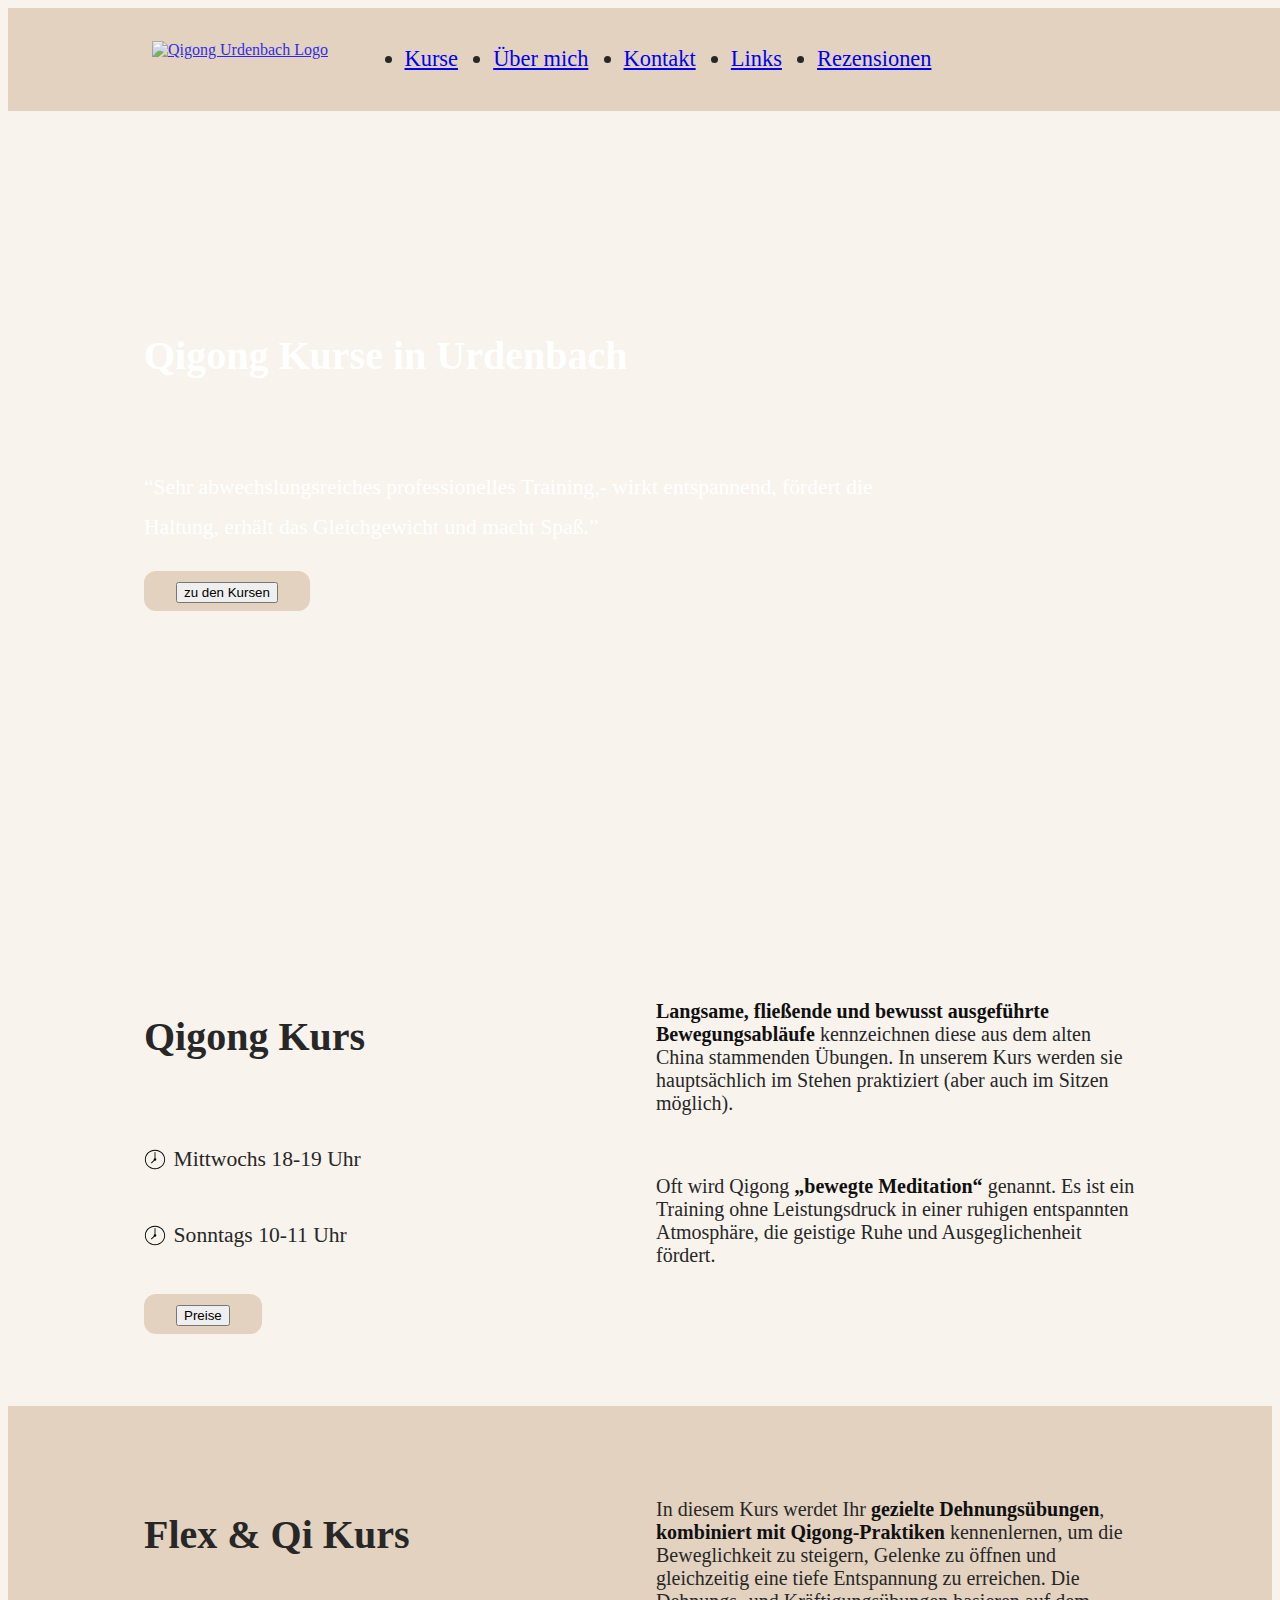
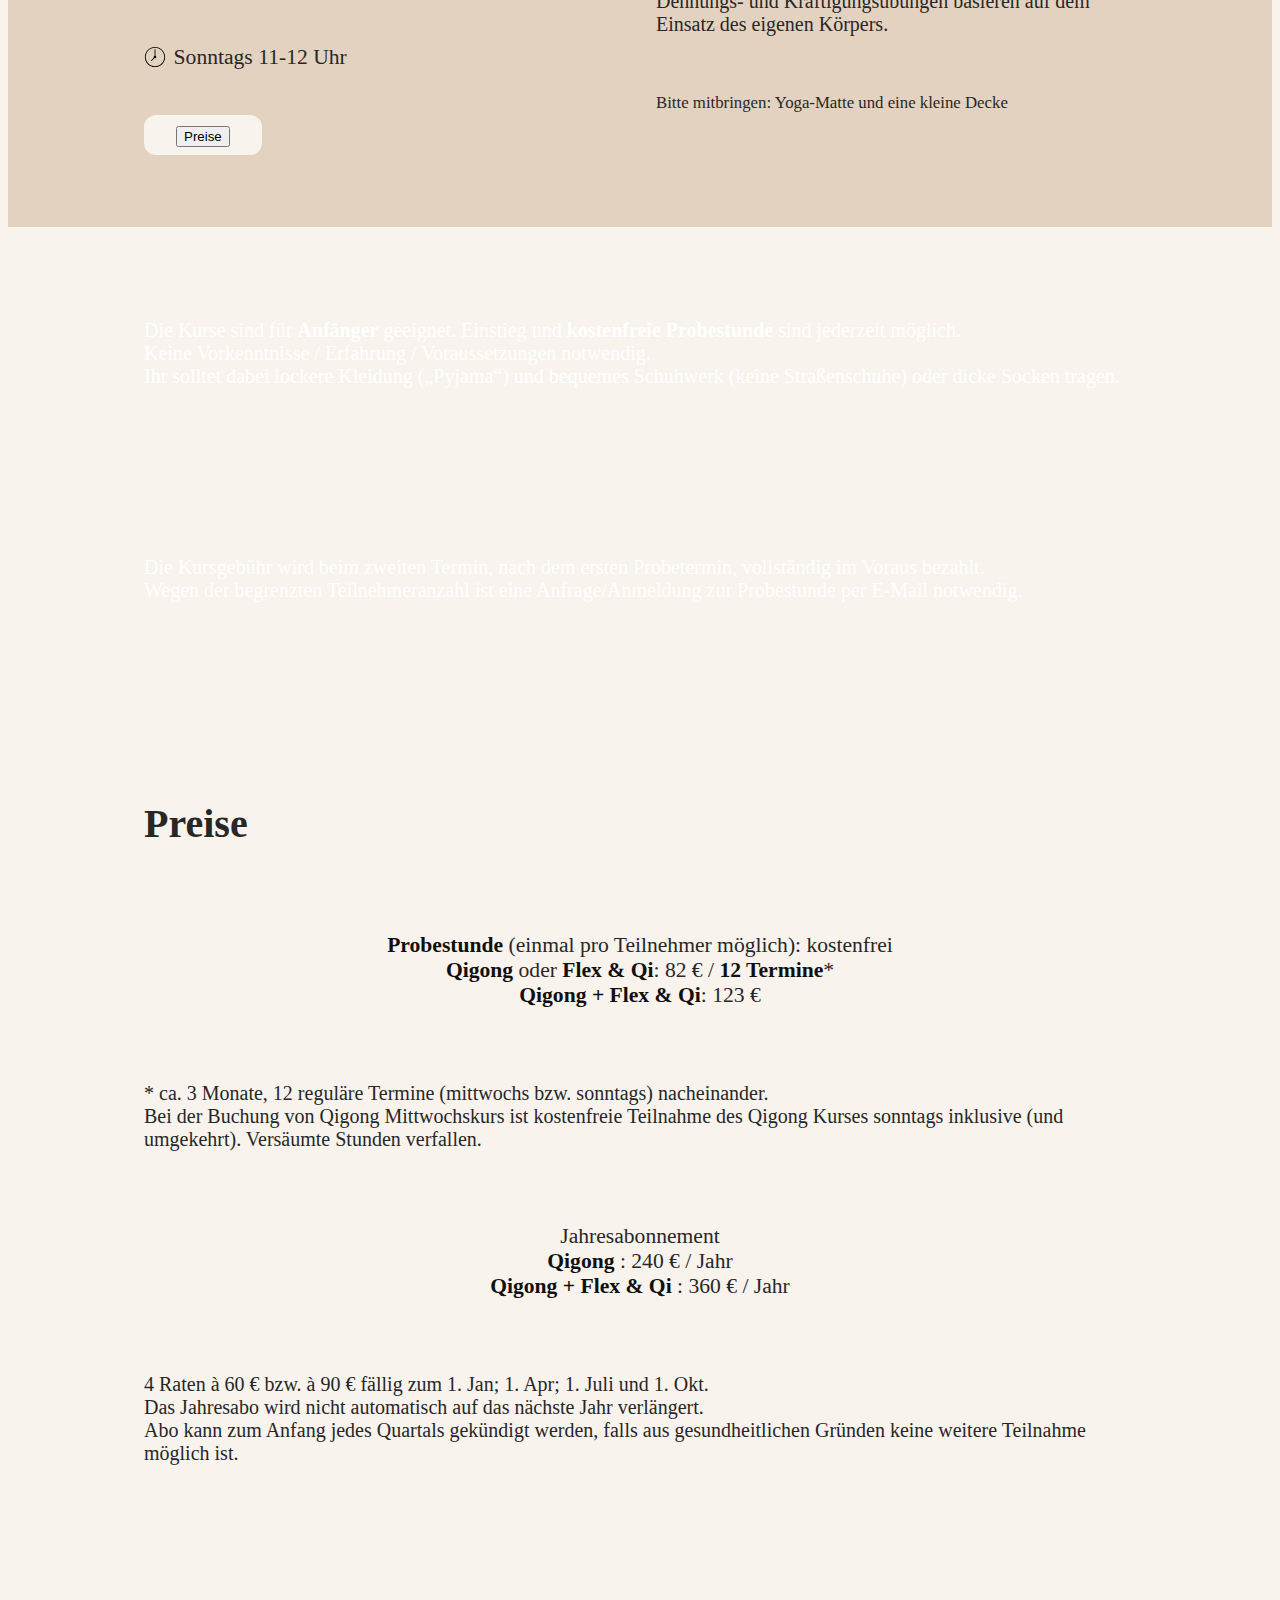
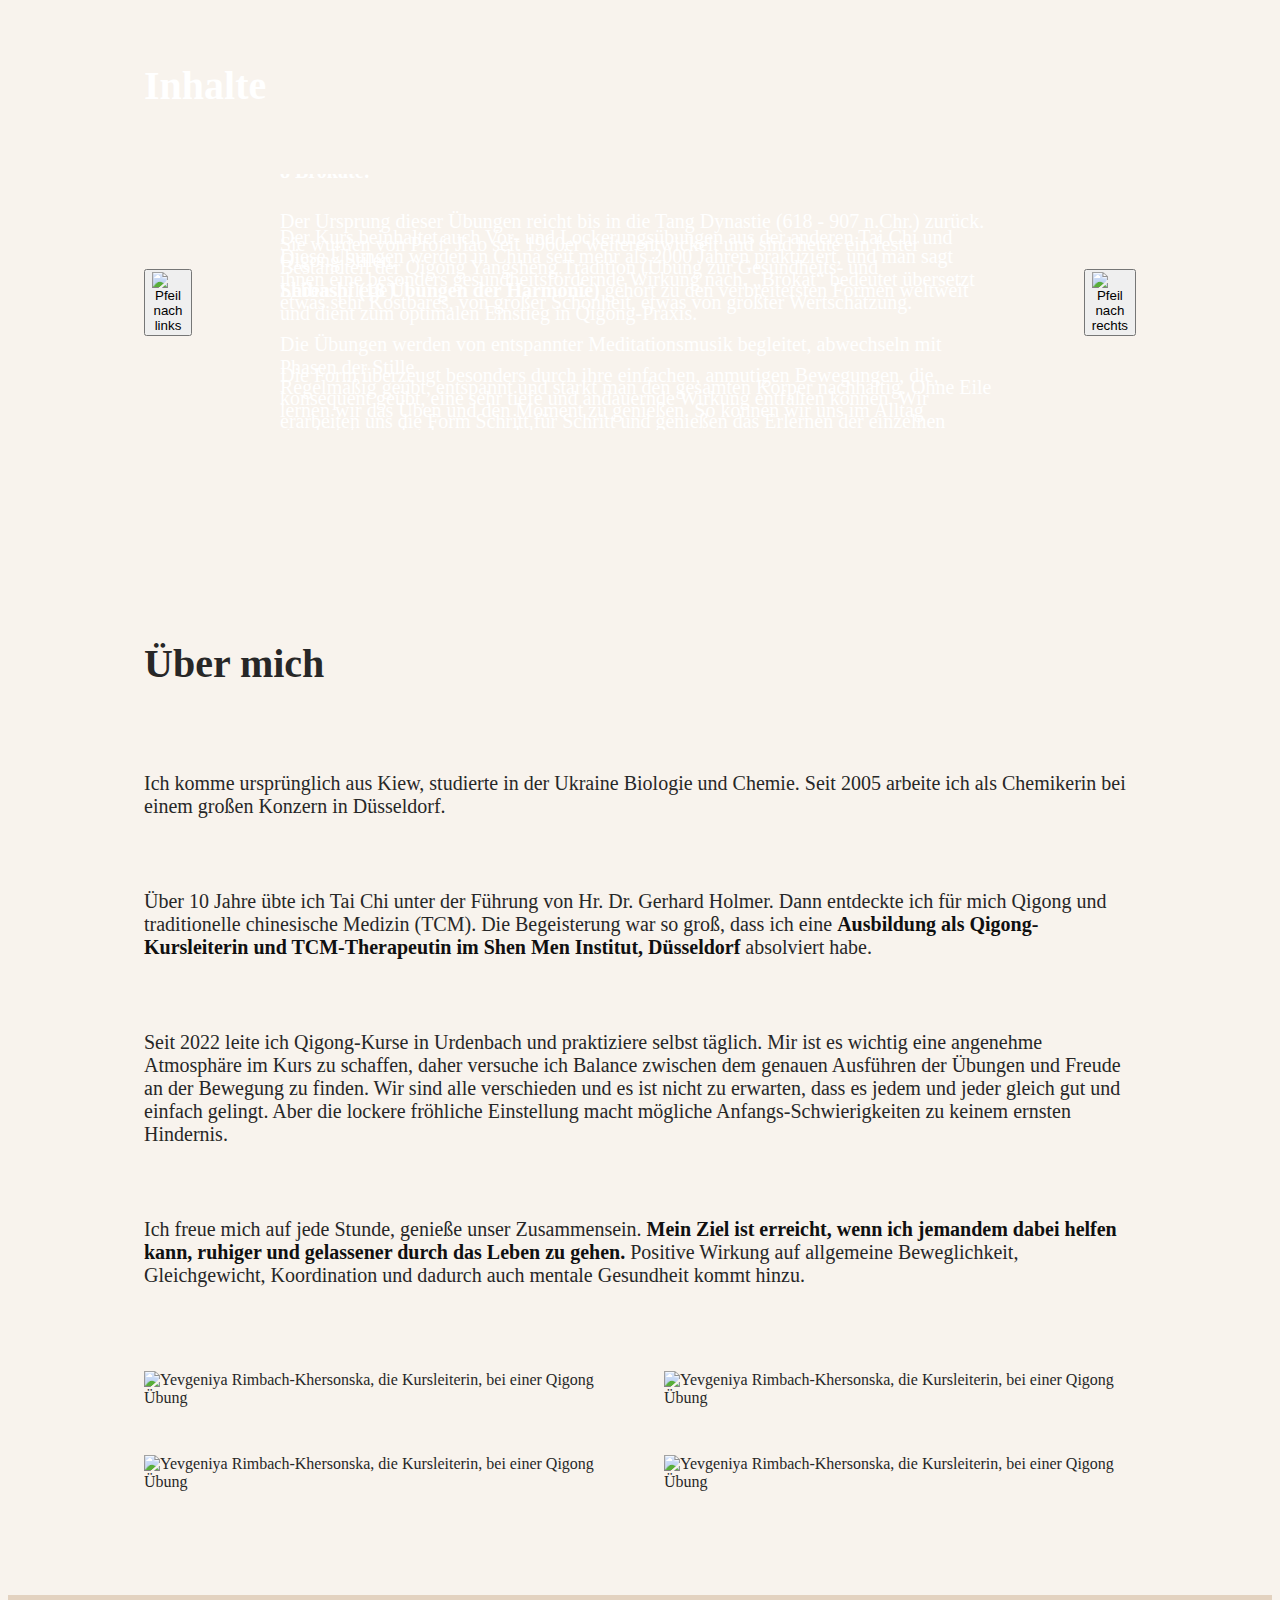
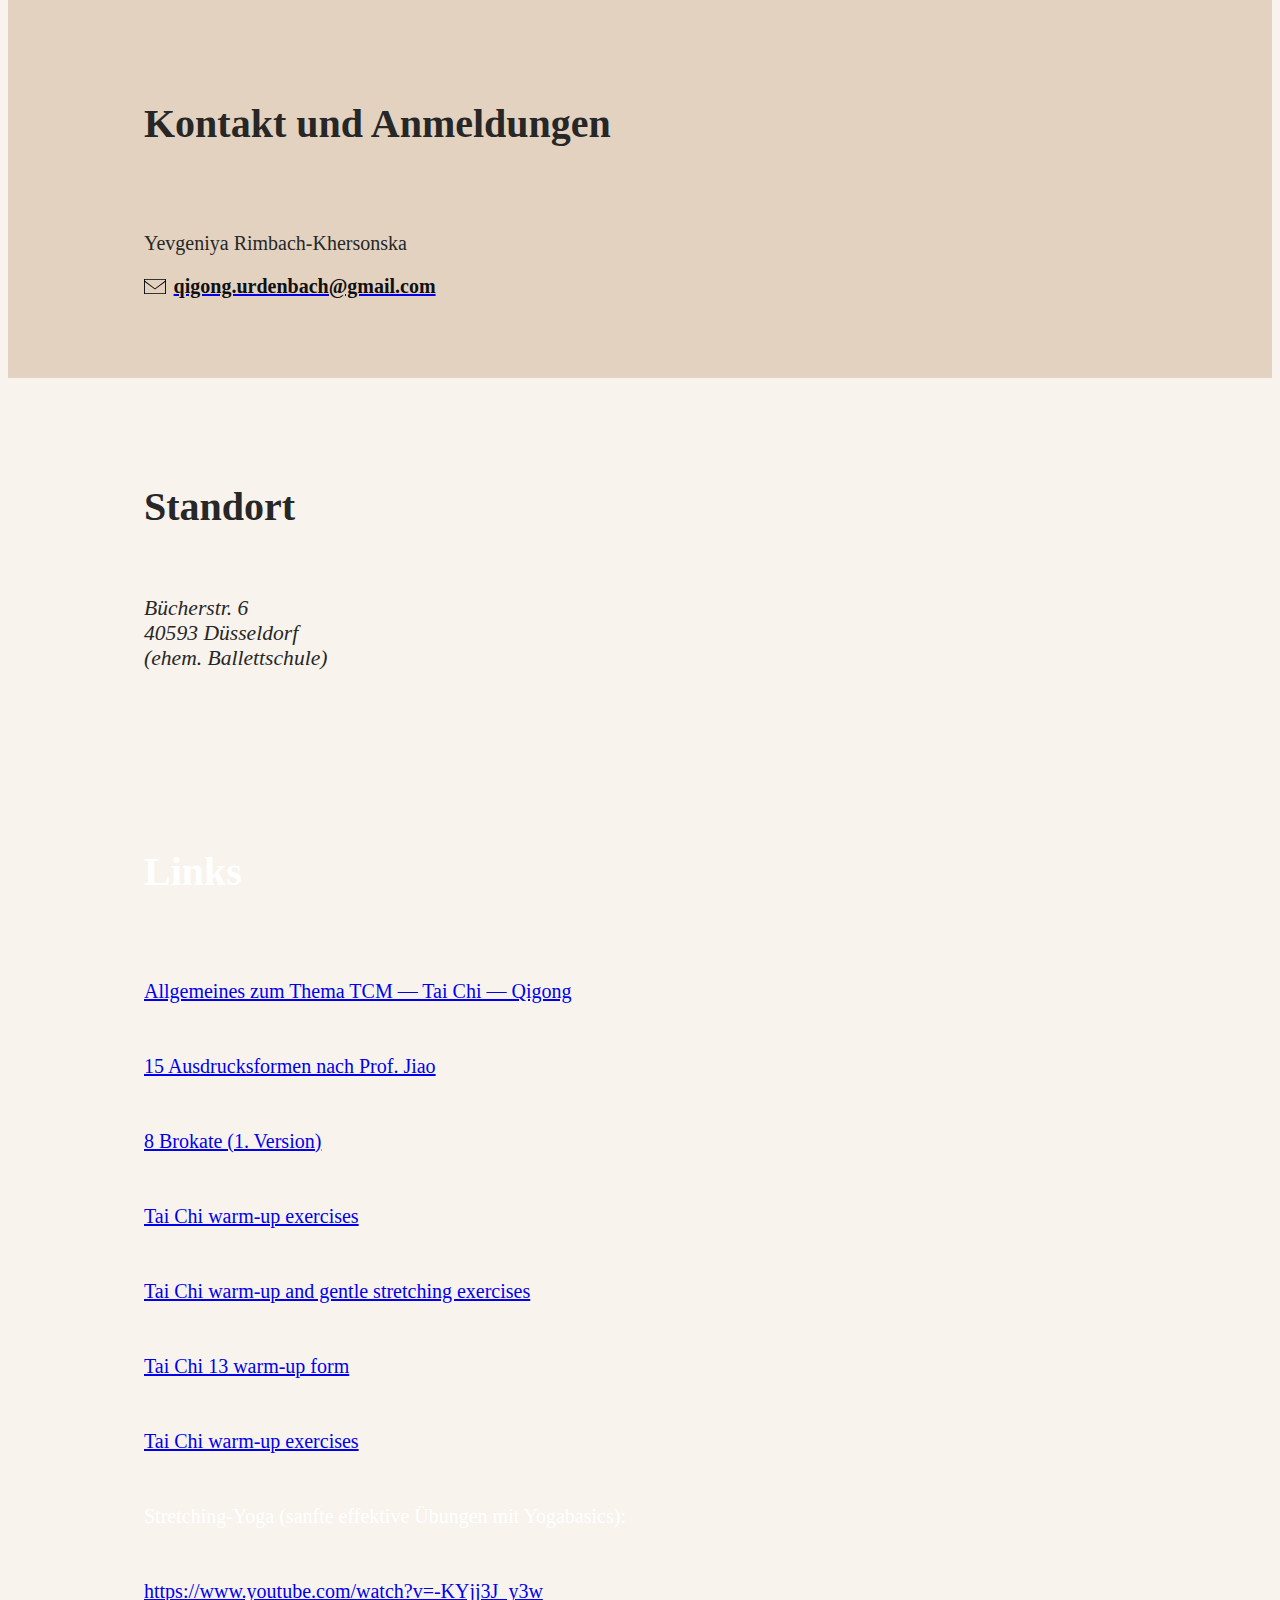
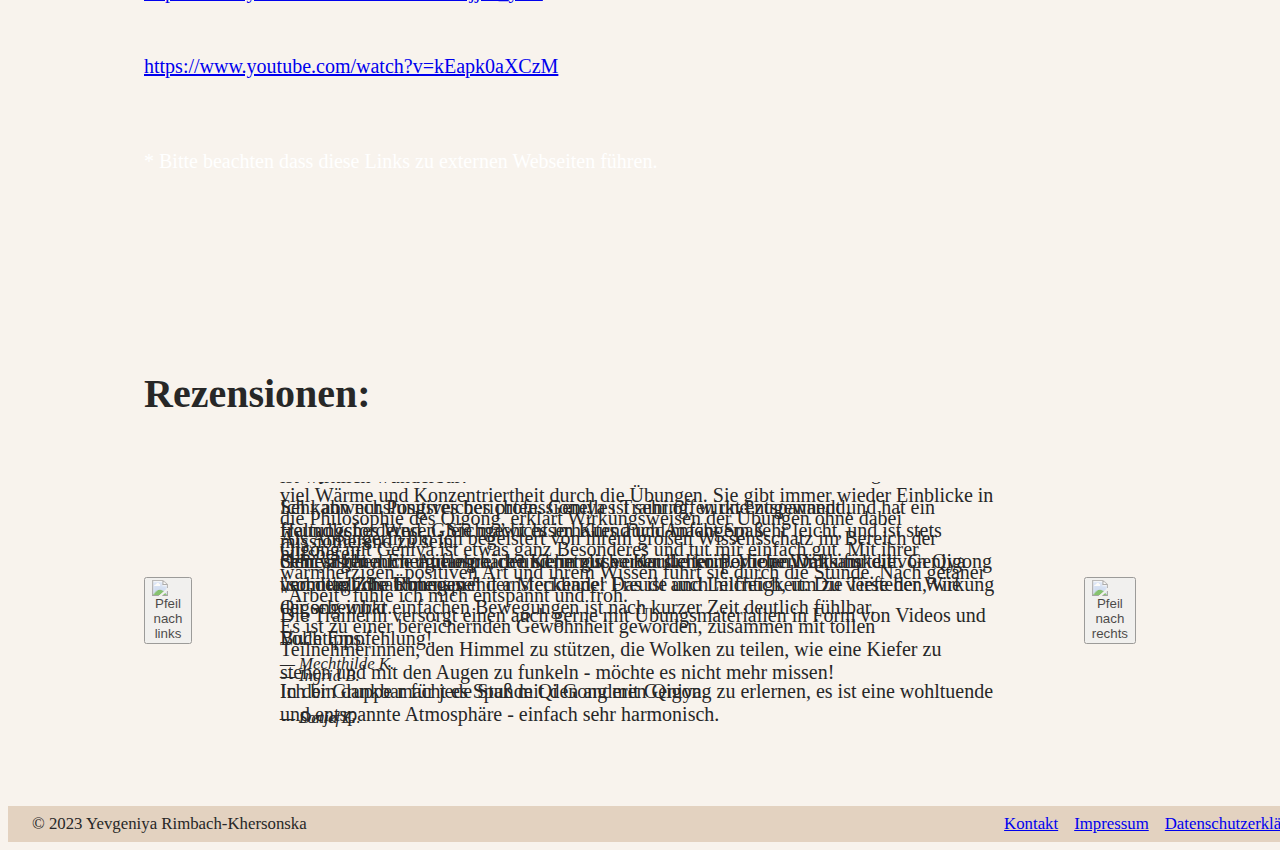
==== commit b92addcc: "update prices, add a disclaimer to yearly subscriptions;" ====
--- a/index.html
+++ b/index.html
@@ -324,9 +324,9 @@
           <p class="text-large --text-align-center">
             <b>Probestunde</b> (einmal pro Teilnehmer möglich): kostenfrei
             <br />
-            <b>Qigong</b> oder <b>Flex & Qi</b>: 75 € / <b>12 Termine</b>*
-            <br />
-            <b>Qigong + Flex & Qi</b>: 112 €
+            <b>Qigong</b> oder <b>Flex & Qi</b>: 82 € / <b>12 Termine</b>*
+            <br />
+            <b>Qigong + Flex & Qi</b>: 123 €
           </p>
           <p class="text-special">
             * ca. 3 Monate, 12 reguläre Termine (mittwochs bzw. sonntags)
@@ -345,10 +345,12 @@
           </p>
           <p class="text-special">
             4 Raten à 60 € bzw. à 90 € fällig zum 1. Jan; 1. Apr; 1. Juli und
-            1.Okt.
+            1. Okt.
             <br />
             Das Jahresabo wird nicht automatisch auf das nächste Jahr
             verlängert.
+            <br/>
+            Abo kann zum Anfang jedes Quartals gekündigt werden, falls aus gesundheitlichen Gründen keine weitere Teilnahme möglich ist.
           </p>
         </div>
       </section>
